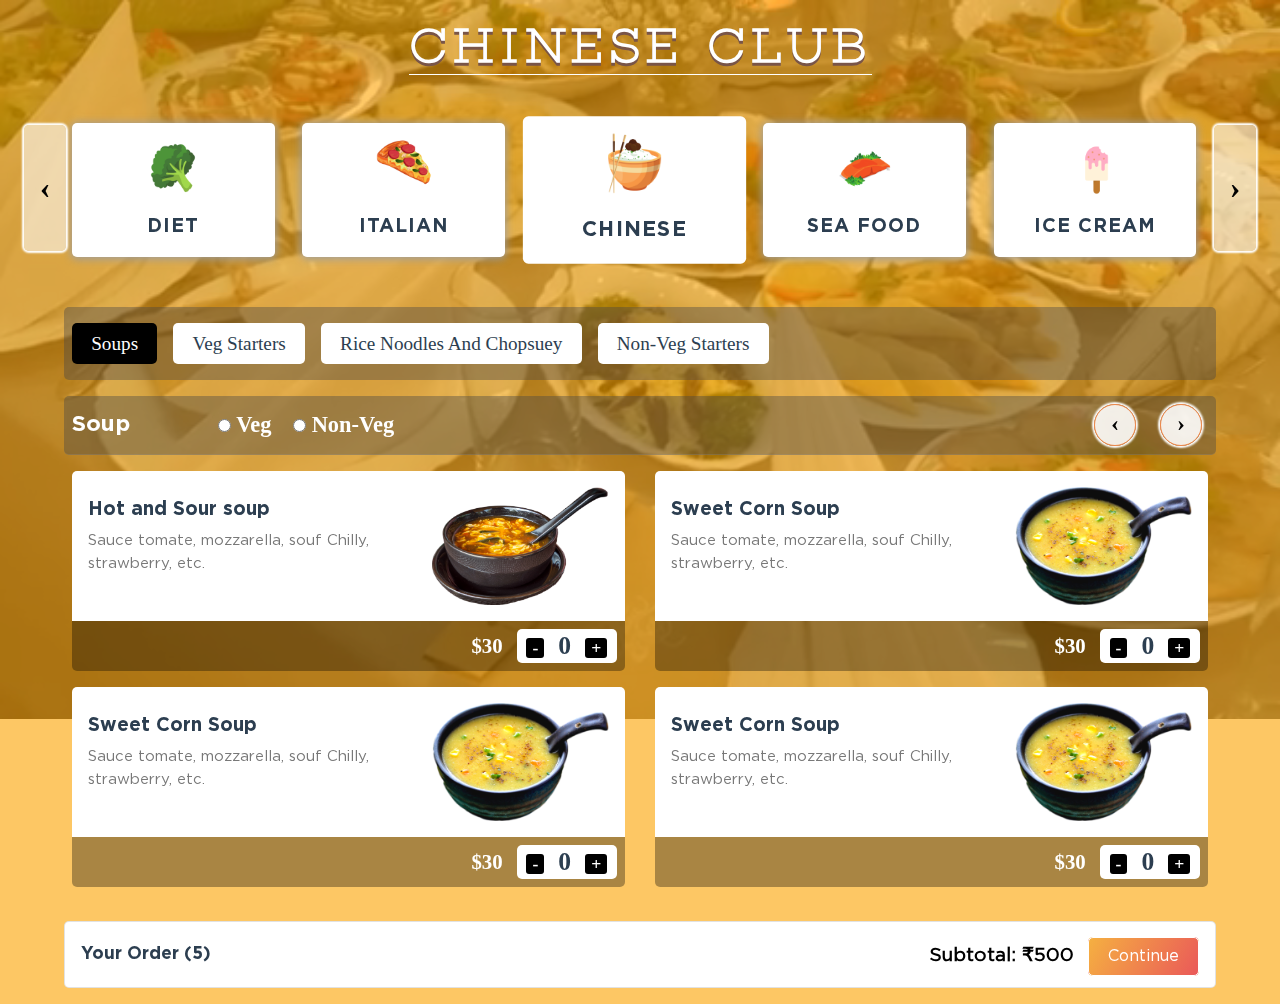
==== index.html @ a2b7716c "commit" ====
<!DOCTYPE html>
<html lang="en">

<head>
    <meta charset="UTF-8">
    <meta name="viewport" content="width=device-width, initial-scale=1.0">
    <meta name="description" content="lorem this is the description of the dinner club">
    <title>restaurant</title>
    <link rel="stylesheet" href="css/style.css">
    <link rel="stylesheet" href="css/Hover-master/css/hover-min.css">
    <link rel="stylesheet" href="font/stylesheet.css">
    <link rel="stylesheet" href="css/fontawesome-free-5.15.1-web/css/all.css">
    <link rel="stylesheet" href="css/owl.carousel.min.css">
    <link rel="stylesheet" href="css/aos.css">
    <link rel="stylesheet" href="css/animate.css">
</head>

<body>
    <main class="main_wrapper wow fadeIn"  style="visibility: visible;">
        <div class="site_wrapper">
            <header>
                <div class="logo">
                    <a href="#">
                        <!-- <img src="#" alt=""> -->
                        <h2>Chinese club </h2>
                    </a>
                </div>
            </header>
            <div class="banner">
                <div class="video-wrapper" style="display: block;">
                    <video autoplay muted loop id="myVideo">
                        <source src="image/banner2.mp4" type="video/mp4">
                    </video>
                </div>
                <!-- heaing---tab -->
                <div class="container">
                    <div class="main_Content_wrp">
                        <!-- sider-2 -->
                        <div class="slide--box ">
                            <ul class="heading_tab slider2  owl-carousel">
                                <li class="L_01 List_cmn1 wow fadeIn"  style="visibility: visible;" onclick="openList('List1')"
                                data-aos="zoom-in"data-aos-easing="linear"
                                data-aos-duration="3000">
                                    <div class="Item1 Item_cmn0">
                                        <figure>
                                            <img src="image/diet1.png" alt="">
                                        </figure>
                                        <figcaption>
                                            <h3>Diet</h3>
                                        </figcaption>
                                    </div>
                                </li>
                                <li class="L_02  List_cmn1 wow fadeIn"  style="visibility: visible;" onclick="openList('List2')" 
                                data-aos="zoom-in" data-aos-easing="linear"
                                data-aos-duration="3000">
                                    <div class="Item1 Item_cmn0">
                                        <figure>
                                            <img src="image/itallina1.png" alt="">
                                        </figure>
                                        <figcaption>
                                            <h3>italian</h3>
                                        </figcaption>
                                    </div>
                                </li>
                                <li class="L_03  List_cmn1  List_active" onclick="openList('List3')"
                                data-aos="zoom-in" data-aos-easing="linear"
                                data-aos-duration="3000">
                                    <div class="Item1 Item_cmn0">
                                        <figure>
                                            <img src="image/chinese2.png" alt="">
                                        </figure>
                                        <figcaption>
                                            <h3>Chinese</h3>
                                        </figcaption>
                                    </div>
                                </li>
                                <li class="L_04  List_cmn1" onclick="openList('List4')"
                                data-aos="zoom-in" data-aos-easing="linear"
                                data-aos-duration="3000">
                                    <div class="Item1 Item_cmn0">
                                        <figure>
                                            <img src="image/Sea1.png" alt="">
                                        </figure>
                                        <figcaption>
                                            <h3>Sea food</h3>
                                        </figcaption>
                                    </div>
                                </li>
                                <li class="L_02  List_cmn1" onclick="openList('List5')"
                                data-aos="zoom-in" data-aos-easing="linear"
                                data-aos-duration="1800">
                                    <div class="Item1 Item_cmn0">
                                        <figure>
                                            <img src="image/Ice_cream1.png" alt="">
                                        </figure>
                                        <figcaption>
                                            <h3>ice cream</h3>
                                        </figcaption>
                                    </div>
                                </li>
                                <li class="L_02  List_cmn1" onclick="openList('List5')"
                                data-aos="zoom-in" data-aos-easing="linear"
                                data-aos-duration="1900">
                                    <div class="Item1 Item_cmn0">
                                        <figure>
                                            <img src="image/Ice_cream1.png" alt="">
                                        </figure>
                                        <figcaption>
                                            <h3>ice cream2</h3>
                                        </figcaption>
                                    </div>
                                </li>
                            </ul>
                        </div>
                        <!-- slider2--end-here -->
                        <!-- diet -->
                        <div class="content_list_wrp List_cmn" id="List1" style="display: none;">
                            <!-- sub_tab -->
                            <div class="Sub_tab">
                                <ul class="sup_01">
                                    <li class=" Sub_li_0 tab1 Sub_active_tab1" onclick="openSubList1('Sub_List_one_1')">
                                        <span>Diet Soups</span>
                                    </li>
                                    <li class="Sub_li_0 tab1" onclick="openSubList1('Sub_List_one_2')">
                                        <span>Diet veg starters</span>
                                    </li>
                                    <li class="Sub_li_0 tab1" onclick="openSubList1('Sub_List_one_3')">
                                        <span>Rice Noodles and Chopsuey</span>
                                    </li>
                                    <li class="Sub_li_0 tab1" onclick="openSubList1('Sub_List_one_4')">
                                        <span>Non-veg starters</span>
                                    </li>
                                </ul>
                            </div>
                            <!-- end--here -->
                            <!-- subs---Soups -->
                            <div class="child_content1 child_cnt_commn1" id="Sub_List_one_1">
                                <div class="Content_heading">
                                    <div class="Item_name">
                                        <h2>Soup</h2>
                                    </div>
                                    <div class="selector">
                                        <label for="#" class="Veg">
                                            <input type="radio" name="radio1" id="radio1">
                                            Veg
                                        </label>
                                        <label for="#" class="Non-Veg">
                                            <input type="radio" name="radio2" id="radio2">
                                            Non-veg
                                        </label>
                                    </div>
                                </div>
                                <div class="Content_list_01">
                                    <ul class="unorder01">
                                        <li class="Cnt_List_wrp1 Li_01_cmn">
                                            <div class="f01">
                                                <div class="Lft_side Sup_cmn">
                                                    <h4>Hot and Sour soup</h4>
                                                    <p>Sauce tomate, mozzarella, souf
                                                        Chilly, strawberry, etc.
                                                    </p>
                                                </div>
                                                <div class="Rgt_side  Sup_cmn">
                                                    <figure>
                                                        <img src="image/Soup1.png" alt="">
                                                    </figure>
                                                </div>
                                            </div>
                                            <!-- add-item -->
                                            <div class="status_wrp">
                                                <div class="price_bar st_cmn">
                                                    <span> $30 </span>
                                                </div>
                                                <div class="add_item st_cmn">
                                                    <b id="decrement" onclick="decrement()">-</b>
                                                    <span id="counter">0</span>
                                                    <b id="increment" onclick="increment()">+</b>
                                                </div>
                                            </div>
                                            <!-- end--here -->
                                        </li>
                                        <li class="Cnt_List_wrp2 Li_01_cmn">
                                            <div class="f01">
                                                <div class="Lft_side Sup_cmn">
                                                    <h4>Sweet Corn Soup</h4>
                                                    <p>Sauce tomate, mozzarella, souf
                                                        Chilly, strawberry, etc.
                                                    </p>
                                                </div>
                                                <div class="Rgt_side Sup_cmn">
                                                    <figure>
                                                        <img src="image/Soup2.png" alt="">
                                                    </figure>
                                                </div>
                                            </div>
                                            <!-- add-item -->
                                            <div class="status_wrp">
                                                <div class="price_bar st_cmn">
                                                    <span> $30 </span>
                                                </div>
                                                <div class="add_item  st_cmn">
                                                    <b id="decrement" onclick="decrement()">-</b>
                                                    <span id="counter">0</span>
                                                    <b id="increment" onclick="increment()">+</b>
                                                </div>
                                            </div>
                                            <!-- end--here -->
                                        </li>
                                        <li class="Cnt_List_wrp3 Li_01_cmn">
                                            <div class="f01">
                                                <div class="Lft_side Sup_cmn">
                                                    <h4>Sweet Corn Soup</h4>
                                                    <p>Sauce tomate, mozzarella, souf
                                                        Chilly, strawberry, etc.
                                                    </p>
                                                </div>
                                                <div class="Rgt_side Sup_cmn">
                                                    <figure>
                                                        <img src="image/Soup2.png" alt="">
                                                    </figure>
                                                </div>
                                            </div>
                                            <!-- add-item -->
                                            <div class="status_wrp">
                                                <div class="price_bar st_cmn">
                                                    <span> $30 </span>
                                                </div>
                                                <div class="add_item  st_cmn">
                                                    <b id="decrement" onclick="decrement()">-</b>
                                                    <span id="counter">0</span>
                                                    <b id="increment" onclick="increment()">+</b>
                                                </div>
                                            </div>
                                            <!-- end--here -->
                                        </li>
                                        <li class="Cnt_List_wrp4 Li_01_cmn">
                                            <div class="f01">
                                                <div class="Lft_side Sup_cmn">
                                                    <h4>Sweet Corn Soup</h4>
                                                    <p>Sauce tomate, mozzarella, souf
                                                        Chilly, strawberry, etc.
                                                    </p>
                                                </div>
                                                <div class="Rgt_side Sup_cmn">
                                                    <figure>
                                                        <img src="image/Soup2.png" alt="">
                                                    </figure>
                                                </div>
                                            </div>
                                            <!-- add-item -->
                                            <div class="status_wrp">
                                                <div class="price_bar st_cmn">
                                                    <span> $30 </span>
                                                </div>
                                                <div class="add_item  st_cmn">
                                                    <b id="decrement" onclick="decrement()">-</b>
                                                    <span id="counter">0</span>
                                                    <b id="increment" onclick="increment()">+</b>
                                                </div>
                                            </div>
                                            <!-- end--here -->
                                        </li>
                                    </ul>
                                </div>
                            </div>
                            <!-- end--here ---sub--soups -->
                            <!-- Veg Starters -->
                            <div class="child_content2 child_cnt_commn1" id="Sub_List_one_2" style="display: none;">
                                <div class="Content_heading">
                                    <div class="Item_name">
                                        <h2>Veg Starters</h2>
                                    </div>
                                    <div class="selector">
                                        <label for="#" class="Veg">
                                            <input type="radio" name="radio1" id="radio1">
                                            Veg
                                        </label>
                                        <!-- <label for="#" class="Non-Veg">
                                            <input type="radio" name="radio2" id="radio2">
                                            Non-veg
                                        </label> -->
                                    </div>
                                </div>
                                <div class="Content_list_01">
                                    <ul class="unorder01">
                                        <li class="Cnt_List_wrp1 Li_01_cmn">
                                            <div class="f01">
                                                <div class="Lft_side Sup_cmn">
                                                    <h4>Hot and Sour soup</h4>
                                                    <p>Sauce tomate, mozzarella, souf
                                                        Chilly, strawberry, etc.
                                                    </p>
                                                </div>
                                                <div class="Rgt_side  Sup_cmn">
                                                    <figure>
                                                        <img src="image/Soup1.png" alt="">
                                                    </figure>
                                                </div>
                                            </div>
                                            <!-- add-item -->
                                            <div class="status_wrp">
                                                <div class="price_bar st_cmn">
                                                    <span> $30 </span>
                                                </div>
                                                <div class="add_item st_cmn">
                                                    <b id="decrement" onclick="decrement()">-</b>
                                                    <span id="counter">0</span>
                                                    <b id="increment" onclick="increment()">+</b>
                                                </div>
                                            </div>
                                            <!-- end--here -->
                                        </li>
                                        <li class="Cnt_List_wrp2 Li_01_cmn">
                                            <div class="f01">
                                                <div class="Lft_side Sup_cmn">
                                                    <h4>Sweet Corn Soup</h4>
                                                    <p>Sauce tomate, mozzarella, souf
                                                        Chilly, strawberry, etc.
                                                    </p>
                                                </div>
                                                <div class="Rgt_side Sup_cmn">
                                                    <figure>
                                                        <img src="image/Soup2.png" alt="">
                                                    </figure>
                                                </div>
                                            </div>
                                            <!-- add-item -->
                                            <div class="status_wrp">
                                                <div class="price_bar st_cmn">
                                                    <span> $30 </span>
                                                </div>
                                                <div class="add_item  st_cmn">
                                                    <b id="decrement" onclick="decrement()">-</b>
                                                    <span id="counter">0</span>
                                                    <b id="increment" onclick="increment()">+</b>
                                                </div>
                                            </div>
                                            <!-- end--here -->
                                        </li>
                                        <li class="Cnt_List_wrp3 Li_01_cmn">
                                            <div class="f01">
                                                <div class="Lft_side Sup_cmn">
                                                    <h4>Sweet Corn Soup</h4>
                                                    <p>Sauce tomate, mozzarella, souf
                                                        Chilly, strawberry, etc.
                                                    </p>
                                                </div>
                                                <div class="Rgt_side Sup_cmn">
                                                    <figure>
                                                        <img src="image/Soup2.png" alt="">
                                                    </figure>
                                                </div>
                                            </div>
                                            <!-- add-item -->
                                            <div class="status_wrp">
                                                <div class="price_bar st_cmn">
                                                    <span> $30 </span>
                                                </div>
                                                <div class="add_item  st_cmn">
                                                    <b id="decrement" onclick="decrement()">-</b>
                                                    <span id="counter">0</span>
                                                    <b id="increment" onclick="increment()">+</b>
                                                </div>
                                            </div>
                                            <!-- end--here -->
                                        </li>
                                        <li class="Cnt_List_wrp4 Li_01_cmn">
                                            <div class="f01">
                                                <div class="Lft_side Sup_cmn">
                                                    <h4>Sweet Corn Soup</h4>
                                                    <p>Sauce tomate, mozzarella, souf
                                                        Chilly, strawberry, etc.
                                                    </p>
                                                </div>
                                                <div class="Rgt_side Sup_cmn">
                                                    <figure>
                                                        <img src="image/Soup2.png" alt="">
                                                    </figure>
                                                </div>
                                            </div>
                                            <!-- add-item -->
                                            <div class="status_wrp">
                                                <div class="price_bar st_cmn">
                                                    <span> $30 </span>
                                                </div>
                                                <div class="add_item  st_cmn">
                                                    <b id="decrement" onclick="decrement()">-</b>
                                                    <span id="counter">0</span>
                                                    <b id="increment" onclick="increment()">+</b>
                                                </div>
                                            </div>
                                            <!-- end--here -->
                                        </li>
                                    </ul>
                                </div>
                            </div>
                            <!-- end--here ---Veg Starters -->
                        </div>
                        <!--  -->
                        <!-- italian -->
                        <div class="content_list_wrp List_cmn" id="List2" style="display: none;">
                            <!-- sub_tab -->
                            <div class="Sub_tab">
                                <ul class="sup_01">
                                    <li class=" Sub_li_0 tab2" onclick="openSubList2('Sub_List_two_1')">
                                        <span>italian Soups</span>
                                    </li>
                                    <li class="Sub_li_0 tab2 Sub_active_tab2" onclick="openSubList2('Sub_List_two_2')">
                                        <span>italian veg starters</span>
                                    </li>
                                    <li class="Sub_li_0 tab2" onclick="openSubList2('Sub_List_two_3')">
                                        <span>Rice Noodles and Chopsuey</span>
                                    </li>
                                    <li class="Sub_li_0 tab2" onclick="openSubList2('Sub_List_two_4')">
                                        <span>Non-veg starters</span>
                                    </li>
                                </ul>
                            </div>
                            <!-- end--here -->
                            <!-- subs---Soups -->
                            <div class="child_content1 child_cnt_commn2" id="Sub_List_two_1">
                                <div class="Content_heading">
                                    <div class="Item_name">
                                        <h2>Soup</h2>
                                    </div>
                                    <div class="selector">
                                        <label for="#" class="Veg">
                                            <input type="radio" name="radio1" id="radio1">
                                            Veg
                                        </label>
                                        <label for="#" class="Non-Veg">
                                            <input type="radio" name="radio2" id="radio2">
                                            Non-veg
                                        </label>
                                    </div>
                                </div>
                                <div class="Content_list_01">
                                    <ul class="unorder01">
                                        <li class="Cnt_List_wrp1 Li_01_cmn">
                                            <div class="f01">
                                                <div class="Lft_side Sup_cmn">
                                                    <h4>Hot and Sour soup</h4>
                                                    <p>Sauce tomate, mozzarella, souf
                                                        Chilly, strawberry, etc.
                                                    </p>
                                                </div>
                                                <div class="Rgt_side  Sup_cmn">
                                                    <figure>
                                                        <img src="image/Soup1.png" alt="">
                                                    </figure>
                                                </div>
                                            </div>
                                            <!-- add-item -->
                                            <div class="status_wrp">
                                                <div class="price_bar st_cmn">
                                                    <span> $30 </span>
                                                </div>
                                                <div class="add_item st_cmn">
                                                    <b id="decrement" onclick="decrement()">-</b>
                                                    <span id="counter">0</span>
                                                    <b id="increment" onclick="increment()">+</b>
                                                </div>
                                            </div>
                                            <!-- end--here -->
                                        </li>
                                        <li class="Cnt_List_wrp2 Li_01_cmn">
                                            <div class="f01">
                                                <div class="Lft_side Sup_cmn">
                                                    <h4>Sweet Corn Soup</h4>
                                                    <p>Sauce tomate, mozzarella, souf
                                                        Chilly, strawberry, etc.
                                                    </p>
                                                </div>
                                                <div class="Rgt_side Sup_cmn">
                                                    <figure>
                                                        <img src="image/Soup2.png" alt="">
                                                    </figure>
                                                </div>
                                            </div>
                                            <!-- add-item -->
                                            <div class="status_wrp">
                                                <div class="price_bar st_cmn">
                                                    <span> $30 </span>
                                                </div>
                                                <div class="add_item  st_cmn">
                                                    <b id="decrement" onclick="decrement()">-</b>
                                                    <span id="counter">0</span>
                                                    <b id="increment" onclick="increment()">+</b>
                                                </div>
                                            </div>
                                            <!-- end--here -->
                                        </li>
                                        <li class="Cnt_List_wrp3 Li_01_cmn">
                                            <div class="f01">
                                                <div class="Lft_side Sup_cmn">
                                                    <h4>Sweet Corn Soup</h4>
                                                    <p>Sauce tomate, mozzarella, souf
                                                        Chilly, strawberry, etc.
                                                    </p>
                                                </div>
                                                <div class="Rgt_side Sup_cmn">
                                                    <figure>
                                                        <img src="image/Soup2.png" alt="">
                                                    </figure>
                                                </div>
                                            </div>
                                            <!-- add-item -->
                                            <div class="status_wrp">
                                                <div class="price_bar st_cmn">
                                                    <span> $30 </span>
                                                </div>
                                                <div class="add_item  st_cmn">
                                                    <b id="decrement" onclick="decrement()">-</b>
                                                    <span id="counter">0</span>
                                                    <b id="increment" onclick="increment()">+</b>
                                                </div>
                                            </div>
                                            <!-- end--here -->
                                        </li>
                                        <li class="Cnt_List_wrp4 Li_01_cmn">
                                            <div class="f01">
                                                <div class="Lft_side Sup_cmn">
                                                    <h4>Sweet Corn Soup</h4>
                                                    <p>Sauce tomate, mozzarella, souf
                                                        Chilly, strawberry, etc.
                                                    </p>
                                                </div>
                                                <div class="Rgt_side Sup_cmn">
                                                    <figure>
                                                        <img src="image/Soup2.png" alt="">
                                                    </figure>
                                                </div>
                                            </div>
                                            <!-- add-item -->
                                            <div class="status_wrp">
                                                <div class="price_bar st_cmn">
                                                    <span> $30 </span>
                                                </div>
                                                <div class="add_item  st_cmn">
                                                    <b id="decrement" onclick="decrement()">-</b>
                                                    <span id="counter">0</span>
                                                    <b id="increment" onclick="increment()">+</b>
                                                </div>
                                            </div>
                                            <!-- end--here -->
                                        </li>
                                    </ul>
                                </div>
                            </div>
                            <!-- end--here ---sub--soups -->
                            <!-- Veg Starters -->
                            <div class="child_content2 child_cnt_commn2" id="Sub_List_two_2" style="display: none;">
                                <div class="Content_heading">
                                    <div class="Item_name">
                                        <h2>Veg Starters</h2>
                                    </div>
                                    <div class="selector">
                                        <label for="#" class="Veg">
                                            <input type="radio" name="radio1" id="radio1">
                                            Veg
                                        </label>
                                        <!-- <label for="#" class="Non-Veg">
                                            <input type="radio" name="radio2" id="radio2">
                                            Non-veg
                                        </label> -->
                                    </div>
                                </div>
                                <div class="Content_list_01">
                                    <ul class="unorder01">
                                        <li class="Cnt_List_wrp1 Li_01_cmn">
                                            <div class="f01">
                                                <div class="Lft_side Sup_cmn">
                                                    <h4>Hot and Sour soup</h4>
                                                    <p>Sauce tomate, mozzarella, souf
                                                        Chilly, strawberry, etc.
                                                    </p>
                                                </div>
                                                <div class="Rgt_side  Sup_cmn">
                                                    <figure>
                                                        <img src="image/Soup1.png" alt="">
                                                    </figure>
                                                </div>
                                            </div>
                                            <!-- add-item -->
                                            <div class="status_wrp">
                                                <div class="price_bar st_cmn">
                                                    <span> $30 </span>
                                                </div>
                                                <div class="add_item st_cmn">
                                                    <b id="decrement" onclick="decrement()">-</b>
                                                    <span id="counter">0</span>
                                                    <b id="increment" onclick="increment()">+</b>
                                                </div>
                                            </div>
                                            <!-- end--here -->
                                        </li>
                                        <li class="Cnt_List_wrp2 Li_01_cmn">
                                            <div class="f01">
                                                <div class="Lft_side Sup_cmn">
                                                    <h4>Sweet Corn Soup</h4>
                                                    <p>Sauce tomate, mozzarella, souf
                                                        Chilly, strawberry, etc.
                                                    </p>
                                                </div>
                                                <div class="Rgt_side Sup_cmn">
                                                    <figure>
                                                        <img src="image/Soup2.png" alt="">
                                                    </figure>
                                                </div>
                                            </div>
                                            <!-- add-item -->
                                            <div class="status_wrp">
                                                <div class="price_bar st_cmn">
                                                    <span> $30 </span>
                                                </div>
                                                <div class="add_item  st_cmn">
                                                    <b id="decrement" onclick="decrement()">-</b>
                                                    <span id="counter">0</span>
                                                    <b id="increment" onclick="increment()">+</b>
                                                </div>
                                            </div>
                                            <!-- end--here -->
                                        </li>
                                        <li class="Cnt_List_wrp3 Li_01_cmn">
                                            <div class="f01">
                                                <div class="Lft_side Sup_cmn">
                                                    <h4>Sweet Corn Soup</h4>
                                                    <p>Sauce tomate, mozzarella, souf
                                                        Chilly, strawberry, etc.
                                                    </p>
                                                </div>
                                                <div class="Rgt_side Sup_cmn">
                                                    <figure>
                                                        <img src="image/Soup2.png" alt="">
                                                    </figure>
                                                </div>
                                            </div>
                                            <!-- add-item -->
                                            <div class="status_wrp">
                                                <div class="price_bar st_cmn">
                                                    <span> $30 </span>
                                                </div>
                                                <div class="add_item  st_cmn">
                                                    <b id="decrement" onclick="decrement()">-</b>
                                                    <span id="counter">0</span>
                                                    <b id="increment" onclick="increment()">+</b>
                                                </div>
                                            </div>
                                            <!-- end--here -->
                                        </li>
                                        <li class="Cnt_List_wrp4 Li_01_cmn">
                                            <div class="f01">
                                                <div class="Lft_side Sup_cmn">
                                                    <h4>Sweet Corn Soup</h4>
                                                    <p>Sauce tomate, mozzarella, souf
                                                        Chilly, strawberry, etc.
                                                    </p>
                                                </div>
                                                <div class="Rgt_side Sup_cmn">
                                                    <figure>
                                                        <img src="image/Soup2.png" alt="">
                                                    </figure>
                                                </div>
                                            </div>
                                            <!-- add-item -->
                                            <div class="status_wrp">
                                                <div class="price_bar st_cmn">
                                                    <span> $30 </span>
                                                </div>
                                                <div class="add_item  st_cmn">
                                                    <b id="decrement" onclick="decrement()">-</b>
                                                    <span id="counter">0</span>
                                                    <b id="increment" onclick="increment()">+</b>
                                                </div>
                                            </div>
                                            <!-- end--here -->
                                        </li>
                                    </ul>
                                </div>
                            </div>
                            <!-- end--here ---Veg Starters -->
                        </div>
                        <!--  -->
                        <!-- soup -->
                        <div class="content_list_wrp List_cmn" id="List3">
                            <!-- sub_tab -->
                            <div class="Sub_tab">
                                <ul class="sup_01">
                                    <li class=" Sub_li_0 tab3 Sub_active_tab3"
                                        onclick="openSubList3('Sub_List_three_1')" data-aos="fade-right"
                                        data-aos-duration="1200"
                                        data-aos-easing="ease-in-sine">
                                        <span>Soups</span>
                                    </li>
                                    <li class="Sub_li_0 tab3" onclick="openSubList3('Sub_List_three_2')" data-aos="fade-right"
                                    data-aos-duration="1300"
                                    data-aos-easing="ease-in-sine">
                                        <span>veg starters</span>
                                    </li>
                                    <li class="Sub_li_0 tab3" onclick="openSubList3('Sub_List_three_3')" data-aos="fade-left"
                                    data-aos-duration="1400"
                                    data-aos-easing="ease-in-sine">
                                        <span>Rice Noodles and Chopsuey</span>
                                    </li>
                                    <li class="Sub_li_0 tab3" onclick="openSubList3('Sub_List_three_4')" data-aos="fade-left"
                                    data-aos-duration="1500"
                                    data-aos-easing="ease-in-sine">
                                        <span>Non-veg starters</span>
                                    </li>
                                </ul>
                            </div>
                            <!-- end--here -->
                            <!-- subs---Soups -->
                            <div class="child_content1 child_cnt_commn3" id="Sub_List_three_1">
                                <div class="Content_heading"  data-aos="zoom-out-up" data-aos-duration="1300"
                                data-aos-easing="ease-in-sine">
                                    <div class="Item_name">
                                        <h2>Soup</h2>
                                    </div>
                                    <div class="selector">
                                        <label for="#" class="Veg">
                                            <input type="radio" name="radio1" id="radio1">
                                            Veg
                                        </label>
                                        <label for="#" class="Non-Veg">
                                            <input type="radio" name="radio2" id="radio2">
                                            Non-veg
                                        </label>
                                    </div>
                                </div>
                                <div class="Content_list_01 slider1  owl-carousel">
                                    <ul class="unorder01 ">
                                        <li class="Cnt_List_wrp1 Li_01_cmn">
                                            <div class="f01">
                                                <div class="Lft_side Sup_cmn">
                                                    <h4>Hot and Sour soup</h4>
                                                    <p>Sauce tomate, mozzarella, souf
                                                        Chilly, strawberry, etc.
                                                    </p>
                                                </div>
                                                <div class="Rgt_side  Sup_cmn">
                                                    <figure>
                                                        <img src="image/Soup1.png" alt="">
                                                    </figure>
                                                </div>
                                            </div>
                                            <!-- add-item -->
                                            <div class="status_wrp">
                                                <div class="price_bar st_cmn">
                                                    <span> $30 </span>
                                                </div>
                                                <div class="add_item st_cmn">
                                                    <b id="decrement" onclick="decrement()">-</b>
                                                    <span id="counter">0</span>
                                                    <b id="increment" onclick="increment()">+</b>
                                                </div>
                                            </div>
                                            <!-- end--here -->
                                        </li>
                                        <li class="Cnt_List_wrp2 Li_01_cmn">
                                            <div class="f01">
                                                <div class="Lft_side Sup_cmn">
                                                    <h4>Sweet Corn Soup</h4>
                                                    <p>Sauce tomate, mozzarella, souf
                                                        Chilly, strawberry, etc.
                                                    </p>
                                                </div>
                                                <div class="Rgt_side Sup_cmn">
                                                    <figure>
                                                        <img src="image/Soup2.png" alt="">
                                                    </figure>
                                                </div>
                                            </div>
                                            <!-- add-item -->
                                            <div class="status_wrp">
                                                <div class="price_bar st_cmn">
                                                    <span> $30 </span>
                                                </div>
                                                <div class="add_item  st_cmn">
                                                    <b id="decrement" onclick="decrement()">-</b>
                                                    <span id="counter">0</span>
                                                    <b id="increment" onclick="increment()">+</b>
                                                </div>
                                            </div>
                                            <!-- end--here -->
                                        </li>
                                        <li class="Cnt_List_wrp3 Li_01_cmn">
                                            <div class="f01">
                                                <div class="Lft_side Sup_cmn">
                                                    <h4>Sweet Corn Soup</h4>
                                                    <p>Sauce tomate, mozzarella, souf
                                                        Chilly, strawberry, etc.
                                                    </p>
                                                </div>
                                                <div class="Rgt_side Sup_cmn">
                                                    <figure>
                                                        <img src="image/Soup2.png" alt="">
                                                    </figure>
                                                </div>
                                            </div>
                                            <!-- add-item -->
                                            <div class="status_wrp">
                                                <div class="price_bar st_cmn">
                                                    <span> $30 </span>
                                                </div>
                                                <div class="add_item  st_cmn">
                                                    <b id="decrement" onclick="decrement()">-</b>
                                                    <span id="counter">0</span>
                                                    <b id="increment" onclick="increment()">+</b>
                                                </div>
                                            </div>
                                            <!-- end--here -->
                                        </li>
                                        <li class="Cnt_List_wrp4 Li_01_cmn">
                                            <div class="f01">
                                                <div class="Lft_side Sup_cmn">
                                                    <h4>Sweet Corn Soup</h4>
                                                    <p>Sauce tomate, mozzarella, souf
                                                        Chilly, strawberry, etc.
                                                    </p>
                                                </div>
                                                <div class="Rgt_side Sup_cmn">
                                                    <figure>
                                                        <img src="image/Soup2.png" alt="">
                                                    </figure>
                                                </div>
                                            </div>
                                            <!-- add-item -->
                                            <div class="status_wrp">
                                                <div class="price_bar st_cmn">
                                                    <span> $30 </span>
                                                </div>
                                                <div class="add_item  st_cmn">
                                                    <b id="decrement" onclick="decrement()">-</b>
                                                    <span id="counter">0</span>
                                                    <b id="increment" onclick="increment()">+</b>
                                                </div>
                                            </div>
                                            <!-- end--here -->
                                        </li>
                                    </ul>
                                    <!-- second--unorder----02 -->
                                    <ul class="unorder01">
                                        <li class="Cnt_List_wrp1 Li_01_cmn">
                                            <div class="f01">
                                                <div class="Lft_side Sup_cmn">
                                                    <h4>Hot and Sour soup</h4>
                                                    <p>Sauce tomate, mozzarella, souf
                                                        Chilly, strawberry, etc.
                                                    </p>
                                                </div>
                                                <div class="Rgt_side  Sup_cmn">
                                                    <figure>
                                                        <img src="image/Soup1.png" alt="">
                                                    </figure>
                                                </div>
                                            </div>
                                            <div class="status_wrp">
                                                <div class="price_bar st_cmn">
                                                    <span> $30 </span>
                                                </div>
                                                <div class="add_item st_cmn">
                                                    <b id="decrement" onclick="decrement()">-</b>
                                                    <span id="counter">0</span>
                                                    <b id="increment" onclick="increment()">+</b>
                                                </div>
                                            </div>
                                        </li>
                                        <li class="Cnt_List_wrp2 Li_01_cmn">
                                            <div class="f01">
                                                <div class="Lft_side Sup_cmn">
                                                    <h4>Sweet Corn Soup</h4>
                                                    <p>Sauce tomate, mozzarella, souf
                                                        Chilly, strawberry, etc.
                                                    </p>
                                                </div>
                                                <div class="Rgt_side Sup_cmn">
                                                    <figure>
                                                        <img src="image/Soup2.png" alt="">
                                                    </figure>
                                                </div>
                                            </div>
                                            <div class="status_wrp">
                                                <div class="price_bar st_cmn">
                                                    <span> $30 </span>
                                                </div>
                                                <div class="add_item  st_cmn">
                                                    <b id="decrement" onclick="decrement()">-</b>
                                                    <span id="counter">0</span>
                                                    <b id="increment" onclick="increment()">+</b>
                                                </div>
                                            </div>
                                        </li>
                                        <li class="Cnt_List_wrp3 Li_01_cmn">
                                            <div class="f01">
                                                <div class="Lft_side Sup_cmn">
                                                    <h4>Sweet Corn Soup</h4>
                                                    <p>Sauce tomate, mozzarella, souf
                                                        Chilly, strawberry, etc.
                                                    </p>
                                                </div>
                                                <div class="Rgt_side Sup_cmn">
                                                    <figure>
                                                        <img src="image/Soup2.png" alt="">
                                                    </figure>
                                                </div>
                                            </div>
                                            <div class="status_wrp">
                                                <div class="price_bar st_cmn">
                                                    <span> $30 </span>
                                                </div>
                                                <div class="add_item  st_cmn">
                                                    <b id="decrement" onclick="decrement()">-</b>
                                                    <span id="counter">0</span>
                                                    <b id="increment" onclick="increment()">+</b>
                                                </div>
                                            </div>
                                        </li>
                                        <li class="Cnt_List_wrp4 Li_01_cmn">
                                            <div class="f01">
                                                <div class="Lft_side Sup_cmn">
                                                    <h4>Sweet Corn Soup</h4>
                                                    <p>Sauce tomate, mozzarella, souf
                                                        Chilly, strawberry, etc.
                                                    </p>
                                                </div>
                                                <div class="Rgt_side Sup_cmn">
                                                    <figure>
                                                        <img src="image/Soup2.png" alt="">
                                                    </figure>
                                                </div>
                                            </div>
                                            <div class="status_wrp">
                                                <div class="price_bar st_cmn">
                                                    <span> $30 </span>
                                                </div>
                                                <div class="add_item  st_cmn">
                                                    <b id="decrement" onclick="decrement()">-</b>
                                                    <span id="counter">0</span>
                                                    <b id="increment" onclick="increment()">+</b>
                                                </div>
                                            </div>
                                        </li>
                                    </ul>
                                    <!-- end--here -->
                                </div>
                            </div>
                            <!-- end--here ---sub--soups -->
                            <!-- Veg Starters -->
                            <div class="child_content2  child_cnt_commn3" id="Sub_List_three_2" style="display: none;">
                                <div class="Content_heading">
                                    <div class="Item_name">
                                        <h2>Veg Starters</h2>
                                    </div>
                                    <div class="selector">
                                        <label for="#" class="Veg">
                                            <input type="radio" name="radio1" id="radio1">
                                            Veg
                                        </label>
                                        <!-- <label for="#" class="Non-Veg">
                                            <input type="radio" name="radio2" id="radio2">
                                            Non-veg
                                        </label> -->
                                    </div>
                                </div>
                                <div class="Content_list_01  slider1  owl-carousel">
                                    <ul class="unorder01">
                                        <li class="Cnt_List_wrp1 Li_01_cmn">
                                            <div class="f01">
                                                <div class="Lft_side Sup_cmn">
                                                    <h4>veg spring roll</h4>
                                                    <p>Sauce tomate, mozzarella, souf
                                                        Chilly, strawberry, etc.
                                                    </p>
                                                </div>
                                                <div class="Rgt_side  Sup_cmn">
                                                    <figure>
                                                        <img src="image/Soup1.png" alt="">
                                                    </figure>
                                                </div>
                                            </div>
                                            <!-- add-item -->
                                            <div class="status_wrp">
                                                <div class="price_bar st_cmn">
                                                    <span> $30 </span>
                                                </div>
                                                <div class="add_item st_cmn">
                                                    <b id="decrement" onclick="decrement()">-</b>
                                                    <span id="counter">0</span>
                                                    <b id="increment" onclick="increment()">+</b>
                                                </div>
                                            </div>
                                            <!-- end--here -->
                                        </li>
                                        <li class="Cnt_List_wrp2 Li_01_cmn">
                                            <div class="f01">
                                                <div class="Lft_side Sup_cmn">
                                                    <h4>chilly panner dry</h4>
                                                    <p>Sauce tomate, mozzarella, souf
                                                        Chilly, strawberry, etc.
                                                    </p>
                                                </div>
                                                <div class="Rgt_side Sup_cmn">
                                                    <figure>
                                                        <img src="image/Soup2.png" alt="">
                                                    </figure>
                                                </div>
                                            </div>
                                            <!-- add-item -->
                                            <div class="status_wrp">
                                                <div class="price_bar st_cmn">
                                                    <span> $30 </span>
                                                </div>
                                                <div class="add_item  st_cmn">
                                                    <b id="decrement" onclick="decrement()">-</b>
                                                    <span id="counter">0</span>
                                                    <b id="increment" onclick="increment()">+</b>
                                                </div>
                                            </div>
                                            <!-- end--here -->
                                        </li>
                                        <li class="Cnt_List_wrp3 Li_01_cmn">
                                            <div class="f01">
                                                <div class="Lft_side Sup_cmn">
                                                    <h4>chilly mashroom dry</h4>
                                                    <p>Sauce tomate, mozzarella, souf
                                                        Chilly, strawberry, etc.
                                                    </p>
                                                </div>
                                                <div class="Rgt_side Sup_cmn">
                                                    <figure>
                                                        <img src="image/Soup2.png" alt="">
                                                    </figure>
                                                </div>
                                            </div>
                                            <!-- add-item -->
                                            <div class="status_wrp">
                                                <div class="price_bar st_cmn">
                                                    <span> $30 </span>
                                                </div>
                                                <div class="add_item  st_cmn">
                                                    <b id="decrement" onclick="decrement()">-</b>
                                                    <span id="counter">0</span>
                                                    <b id="increment" onclick="increment()">+</b>
                                                </div>
                                            </div>
                                            <!-- end--here -->
                                        </li>
                                        <li class="Cnt_List_wrp4 Li_01_cmn">
                                            <div class="f01">
                                                <div class="Lft_side Sup_cmn">
                                                    <h4>chilly potato</h4>
                                                    <p>Sauce tomate, mozzarella, souf
                                                        Chilly, strawberry, etc.
                                                    </p>
                                                </div>
                                                <div class="Rgt_side Sup_cmn">
                                                    <figure>
                                                        <img src="image/Soup2.png" alt="">
                                                    </figure>
                                                </div>
                                            </div>
                                            <!-- add-item -->
                                            <div class="status_wrp">
                                                <div class="price_bar st_cmn">
                                                    <span> $30 </span>
                                                </div>
                                                <div class="add_item  st_cmn">
                                                    <b id="decrement" onclick="decrement()">-</b>
                                                    <span id="counter">0</span>
                                                    <b id="increment" onclick="increment()">+</b>
                                                </div>
                                            </div>
                                            <!-- end--here -->
                                        </li>
                                    </ul>
                                </div>
                            </div>
                            <!-- end--here ---Veg Starters -->
                        </div>
                        <!--  -->
                        <!--  -->
                        <!-- Sea food -->
                        <div class="content_list_wrp List_cmn" id="List4" style="display: none;">
                            <!-- sub_tab -->
                            <div class="Sub_tab">
                                <ul class="sup_01">
                                    <li class=" Sub_li_0 tab4" onclick="openSubList4('Sub_List_four_1')">
                                        <span>sea Soups</span>
                                    </li>
                                    <li class="Sub_li_0 tab4 Sub_active_tab4" onclick="openSubList4('Sub_List_four_2')">
                                        <span>sea veg starters</span>
                                    </li>
                                    <li class="Sub_li_0 tab4" onclick="openSubList4('Sub_List_four_3')">
                                        <span>Rice Noodles and Chopsuey</span>
                                    </li>
                                    <li class="Sub_li_0 tab4" onclick="openSubList4('Sub_List_four_4')">
                                        <span>Non-veg starters</span>
                                    </li>
                                </ul>
                            </div>
                            <!-- end--here -->
                            <div class="Content_heading">
                                <div class="Item_name">
                                    <h2>Sea Food</h2>
                                </div>
                                <div class="selector">
                                    <label for="#" class="Veg">
                                        <input type="radio" name="radio1" id="radio1">
                                        Veg
                                    </label>
                                    <label for="#" class="Non-Veg">
                                        <input type="radio" name="radio2" id="radio2">
                                        Non-veg
                                    </label>
                                </div>
                            </div>
                            <div class="Content_list_01">
                                <ul class="unorder01">
                                    <li class="Cnt_List_wrp1 Li_01_cmn">
                                        <div class="f01">
                                            <div class="Lft_side Sup_cmn">
                                                <h4>Hot and Sour soup</h4>
                                                <p>Sauce tomate, mozzarella, souf
                                                    Chilly, strawberry, etc.
                                                </p>
                                            </div>
                                            <div class="Rgt_side  Sup_cmn">
                                                <figure>
                                                    <img src="image/Soup1.png" alt="">
                                                </figure>
                                            </div>
                                        </div>
                                        <!-- add-item -->
                                        <div class="status_wrp">
                                            <div class="price_bar st_cmn">
                                                <span> $30 </span>
                                            </div>
                                            <div class="add_item st_cmn">
                                                <b id="decrement" onclick="decrement()">-</b>
                                                <span id="counter">0</span>
                                                <b id="increment" onclick="increment()">+</b>
                                            </div>
                                        </div>
                                        <!-- end--here -->
                                    </li>
                                    <li class="Cnt_List_wrp2 Li_01_cmn">
                                        <div class="f01">
                                            <div class="Lft_side Sup_cmn">
                                                <h4>Sweet Corn Soup</h4>
                                                <p>Sauce tomate, mozzarella, souf
                                                    Chilly, strawberry, etc.
                                                </p>
                                            </div>
                                            <div class="Rgt_side Sup_cmn">
                                                <figure>
                                                    <img src="image/Soup2.png" alt="">
                                                </figure>
                                            </div>
                                        </div>
                                        <!-- add-item -->
                                        <div class="status_wrp">
                                            <div class="price_bar st_cmn">
                                                <span> $30 </span>
                                            </div>
                                            <div class="add_item  st_cmn">
                                                <b id="decrement" onclick="decrement()">-</b>
                                                <span id="counter">0</span>
                                                <b id="increment" onclick="increment()">+</b>
                                            </div>
                                        </div>
                                        <!-- end--here -->
                                    </li>
                                    <li class="Cnt_List_wrp3 Li_01_cmn">
                                        <div class="f01">
                                            <div class="Lft_side Sup_cmn">
                                                <h4>Sweet Corn Soup</h4>
                                                <p>Sauce tomate, mozzarella, souf
                                                    Chilly, strawberry, etc.
                                                </p>
                                            </div>
                                            <div class="Rgt_side Sup_cmn">
                                                <figure>
                                                    <img src="image/Soup2.png" alt="">
                                                </figure>
                                            </div>
                                        </div>
                                        <!-- add-item -->
                                        <div class="status_wrp">
                                            <div class="price_bar st_cmn">
                                                <span> $30 </span>
                                            </div>
                                            <div class="add_item  st_cmn">
                                                <b id="decrement" onclick="decrement()">-</b>
                                                <span id="counter">0</span>
                                                <b id="increment" onclick="increment()">+</b>
                                            </div>
                                        </div>
                                        <!-- end--here -->
                                    </li>
                                    <li class="Cnt_List_wrp4 Li_01_cmn">
                                        <div class="f01">
                                            <div class="Lft_side Sup_cmn">
                                                <h4>Sweet Corn Soup</h4>
                                                <p>Sauce tomate, mozzarella, souf
                                                    Chilly, strawberry, etc.
                                                </p>
                                            </div>
                                            <div class="Rgt_side Sup_cmn">
                                                <figure>
                                                    <img src="image/Soup2.png" alt="">
                                                </figure>
                                            </div>
                                        </div>
                                        <!-- add-item -->
                                        <div class="status_wrp">
                                            <div class="price_bar st_cmn">
                                                <span> $30 </span>
                                            </div>
                                            <div class="add_item  st_cmn">
                                                <b id="decrement" onclick="decrement()">-</b>
                                                <span id="counter">0</span>
                                                <b id="increment" onclick="increment()">+</b>
                                            </div>
                                        </div>
                                        <!-- end--here -->
                                    </li>
                                </ul>
                            </div>
                        </div>
                        <!--  -->
                        <!--ice---cream -->
                        <div class="content_list_wrp List_cmn" id="List5" style="display: none;">
                            <!-- sub_tab -->
                            <div class="Sub_tab">
                                <ul class="sup_01">
                                    <li class=" Sub_li_0 tab5" onclick="openSubList5('Sub_List_five_1')">
                                        <span>sea Soups</span>
                                    </li>
                                    <li class="Sub_li_0 tab5 Sub_active_tab5" onclick="openSubList5('Sub_List_five_2')">
                                        <span>sea veg starters</span>
                                    </li>
                                    <li class="Sub_li_0 tab5" onclick="openSubList5('Sub_List_five_3')">
                                        <span>Rice Noodles and Chopsuey</span>
                                    </li>
                                    <li class="Sub_li_0 tab5" onclick="openSubList5('Sub_List_five_4')">
                                        <span>Non-veg starters</span>
                                    </li>
                                </ul>
                            </div>
                            <!-- end--here -->
                            <div class="Content_heading">
                                <div class="Item_name">
                                    <h2>Ice cream</h2>
                                </div>
                                <div class="selector">
                                    <!-- <label for="#" class="Veg">
                                         <input type="radio" name="radio1" id="radio1">
                                         Veg
                                     </label>
                                     <label for="#" class="Non-Veg">
                                        <input type="radio" name="radio2" id="radio2">
                                        Non-veg
                                    </label> -->
                                </div>
                            </div>
                            <div class="Content_list_01">
                                <ul class="unorder01">
                                    <li class="Cnt_List_wrp1 Li_01_cmn">
                                        <div class="f01">
                                            <div class="Lft_side Sup_cmn">
                                                <h4>Hot and Sour soup</h4>
                                                <p>Sauce tomate, mozzarella, souf
                                                    Chilly, strawberry, etc.
                                                </p>
                                            </div>
                                            <div class="Rgt_side  Sup_cmn">
                                                <figure>
                                                    <img src="image/Soup1.png" alt="">
                                                </figure>
                                            </div>
                                        </div>
                                        <!-- add-item -->
                                        <div class="status_wrp">
                                            <div class="price_bar st_cmn">
                                                <span> $30 </span>
                                            </div>
                                            <div class="add_item st_cmn">
                                                <b id="decrement" onclick="decrement()">-</b>
                                                <span id="counter">0</span>
                                                <b id="increment" onclick="increment()">+</b>
                                            </div>
                                        </div>
                                        <!-- end--here -->
                                    </li>
                                    <li class="Cnt_List_wrp2 Li_01_cmn">
                                        <div class="f01">
                                            <div class="Lft_side Sup_cmn">
                                                <h4>Sweet Corn Soup</h4>
                                                <p>Sauce tomate, mozzarella, souf
                                                    Chilly, strawberry, etc.
                                                </p>
                                            </div>
                                            <div class="Rgt_side Sup_cmn">
                                                <figure>
                                                    <img src="image/Soup2.png" alt="">
                                                </figure>
                                            </div>
                                        </div>
                                        <!-- add-item -->
                                        <div class="status_wrp">
                                            <div class="price_bar st_cmn">
                                                <span> $30 </span>
                                            </div>
                                            <div class="add_item  st_cmn">
                                                <b id="decrement" onclick="decrement()">-</b>
                                                <span id="counter">0</span>
                                                <b id="increment" onclick="increment()">+</b>
                                            </div>
                                        </div>
                                        <!-- end--here -->
                                    </li>
                                    <li class="Cnt_List_wrp3 Li_01_cmn">
                                        <div class="f01">
                                            <div class="Lft_side Sup_cmn">
                                                <h4>Sweet Corn Soup</h4>
                                                <p>Sauce tomate, mozzarella, souf
                                                    Chilly, strawberry, etc.
                                                </p>
                                            </div>
                                            <div class="Rgt_side Sup_cmn">
                                                <figure>
                                                    <img src="image/Soup2.png" alt="">
                                                </figure>
                                            </div>
                                        </div>
                                        <!-- add-item -->
                                        <div class="status_wrp">
                                            <div class="price_bar st_cmn">
                                                <span> $30 </span>
                                            </div>
                                            <div class="add_item  st_cmn">
                                                <b id="decrement" onclick="decrement()">-</b>
                                                <span id="counter">0</span>
                                                <b id="increment" onclick="increment()">+</b>
                                            </div>
                                        </div>
                                        <!-- end--here -->
                                    </li>
                                    <li class="Cnt_List_wrp4 Li_01_cmn">
                                        <div class="f01">
                                            <div class="Lft_side Sup_cmn">
                                                <h4>Sweet Corn Soup</h4>
                                                <p>Sauce tomate, mozzarella, souf
                                                    Chilly, strawberry, etc.
                                                </p>
                                            </div>
                                            <div class="Rgt_side Sup_cmn">
                                                <figure>
                                                    <img src="image/Soup2.png" alt="">
                                                </figure>
                                            </div>
                                        </div>
                                        <!-- add-item -->
                                        <div class="status_wrp">
                                            <div class="price_bar st_cmn">
                                                <span> $30 </span>
                                            </div>
                                            <div class="add_item  st_cmn">
                                                <b id="decrement" onclick="decrement()">-</b>
                                                <span id="counter">0</span>
                                                <b id="increment" onclick="increment()">+</b>
                                            </div>
                                        </div>
                                        <!-- end--here -->
                                    </li>
                                </ul>
                            </div>
                        </div>
                        <!--  -->
                        <!-- price_wrp -->
                        <!-- button -->
                        <div class="order-btn">
                            <div class="order-list ord_cmn">
                                <h3>your order <span>(5)</span></h3>
                            </div>
                            <div class="order-list2 ord_cmn">
                                <a href="#" class="a01">Subtotal: ₹500</a>
                                <a href="verify.html" class="a02">Continue</a>
                            </div>
                        </div>
                    </div>
                </div>
            </div>
            <!-- ------popup----verify -->
        </div>
    </main>


    <!-- script---section -->
    <script src="js/jquery.min.js"></script>
    <script src="js/main.js"></script>
    <script src="js/owl.carousel.min.js"></script>
    <script src="js/wow.min.js"></script>
    <script src="js/aos.js"></script>
    <script>
        new WOW().init();
    </script>
      <script>
        AOS.init();
      </script>
</body>

</html>
---- css/style.css ----
* {
  margin: 0;
  padding: 0;
  -webkit-box-sizing: border-box;
          box-sizing: border-box;
}

body {
  font-size: 14px;
  color: #2c3e50;
  background: #f9fafb;
  font-family: 'Gotham Pro Regular';
}

html, body, div, span, applet, object, iframe,
h1, h2, h3, h4, h5, h6, p, blockquote, pre, a, abbr,
acronym, address, big, cite, code, del, dfn, em, img, ins,
kbd, q, s, samp, small, strike, strong, sub, sup, tt, var,
b, u, i, center, dl, dt, dd, ol, ul, li, fieldset, form, label,
legend, table, caption, tbody, tfoot, thead, tr, th, td, article,
aside, canvas, details, embed, figure, figcaption, footer, header, hgroup,
menu, .head-wrp, output, ruby, section, summary, time, mark, audio, video {
  margin: 0;
  padding: 0;
  border: 0;
  font-size: 100%;
  font: inherit;
  vertical-align: baseline;
}

html {
  scroll-behavior: smooth;
}

.container {
  width: 1200px;
  margin: 0 auto;
}

h1, h2, h3, h4, h5, h6 {
  font-family: 'Gotham Pro bold';
  color: #2c3e50;
}

a, p {
  font-family: 'Gotham Pro Regular';
  color: #787878;
}

.site_wrapper {
  width: 100%;
  height: auto;
  position: relative;
  z-index: 3;
  padding: 0 0 1rem;
  background: #ffc96600;
}

.site_wrapper::before {
  content: '';
  width: 100%;
  height: 100%;
  left: 0;
  top: 0;
  position: absolute;
  z-index: -1;
  background: #ffa50099;
  display: none;
}

.site_wrapper header {
  padding: 1rem 0;
}

.site_wrapper header .logo {
  width: 100%;
  text-align: center;
  position: relative;
}

.site_wrapper header .logo a {
  text-decoration: none;
}

.site_wrapper header .logo a h2 {
  font-family: 'Choplin ExtraLight';
  font-size: 3rem;
  font-weight: bold;
  color: #ffffff;
  text-transform: uppercase;
  word-spacing: 6px;
  letter-spacing: 5px;
  border-bottom: 1px solid;
  display: inline-block;
  text-shadow: 0 3px 0 #795548;
}

.site_wrapper header .logo::before {
  content: '';
  width: 4%;
  height: 90px;
  background: url(../image/side.png) no-repeat;
  background-size: cover;
  position: absolute;
  left: 0;
  top: -19px;
  -webkit-animation: sideAnime 2.3s linear infinite;
          animation: sideAnime 2.3s linear infinite;
  display: none;
}

.site_wrapper header .logo::after {
  content: '';
  width: 4%;
  height: 90px;
  background: url(../image/side.png) no-repeat;
  background-size: cover;
  position: absolute;
  right: 0;
  top: -19px;
  -webkit-animation: sideAnime 2.3s linear infinite;
          animation: sideAnime 2.3s linear infinite;
  display: none;
}

@-webkit-keyframes sideAnime {
  0%, 100% {
    -webkit-transform: translateY(8px);
            transform: translateY(8px);
    -webkit-transition: all .3s ease-in-out;
    transition: all .3s ease-in-out;
  }
  50% {
    -webkit-transform: translateY(0px);
            transform: translateY(0px);
    -webkit-transition: all .3s ease-in-out;
    transition: all .3s ease-in-out;
  }
}

@keyframes sideAnime {
  0%, 100% {
    -webkit-transform: translateY(8px);
            transform: translateY(8px);
    -webkit-transition: all .3s ease-in-out;
    transition: all .3s ease-in-out;
  }
  50% {
    -webkit-transform: translateY(0px);
            transform: translateY(0px);
    -webkit-transition: all .3s ease-in-out;
    transition: all .3s ease-in-out;
  }
}

.site_wrapper .banner .video-wrapper {
  position: absolute;
  top: 0;
  left: 0;
  z-index: -2;
  min-width: 100%;
  min-height: 100%;
}

.site_wrapper .banner .video-wrapper::before {
  content: '';
  width: 100%;
  height: 100%;
  position: absolute;
  z-index: 0;
  background: #ffa50099;
  display: none;
}

.site_wrapper .banner .video-wrapper Video {
  width: 100%;
  height: 100%;
}

.site_wrapper .banner .video-wrapper:after {
  content: '';
  width: 100%;
  height: 100%;
  background: #ffa50099;
  position: absolute;
  left: 0;
  top: 0;
}

.site_wrapper .banner .main_Content_wrp .heading_tab {
  display: -webkit-box;
  display: -ms-flexbox;
  display: flex;
  -webkit-box-pack: center;
      -ms-flex-pack: center;
          justify-content: center;
  -webkit-box-align: center;
      -ms-flex-align: center;
          align-items: center;
  -ms-flex-wrap: wrap;
      flex-wrap: wrap;
  -webkit-box-pack: justify;
      -ms-flex-pack: justify;
          justify-content: space-between;
}

.site_wrapper .banner .main_Content_wrp .heading_tab .List_cmn1 {
  display: -webkit-box;
  display: -ms-flexbox;
  display: flex;
  -webkit-box-pack: center;
      -ms-flex-pack: center;
          justify-content: center;
  -webkit-box-align: center;
      -ms-flex-align: center;
          align-items: center;
  -ms-flex-wrap: wrap;
      flex-wrap: wrap;
  -webkit-box-pack: justify;
      -ms-flex-pack: justify;
          justify-content: space-between;
  width: 88%;
  text-align: center;
  margin: 2rem .5rem 1rem;
  background: #ffffff;
  border-radius: 5px;
  -webkit-box-shadow: 0px 1px 8px 1px #9E9E9E;
          box-shadow: 0px 1px 8px 1px #9E9E9E;
  -webkit-transition: all .3s ease-in-out;
  transition: all .3s ease-in-out;
  cursor: pointer;
}

.site_wrapper .banner .main_Content_wrp .heading_tab .List_cmn1 .Item_cmn0 {
  padding: .2rem 1rem 1rem;
}

.site_wrapper .banner .main_Content_wrp .heading_tab .List_cmn1 .Item_cmn0 figure img {
  max-width: 33%;
  margin: 0 auto;
}

.site_wrapper .banner .main_Content_wrp .heading_tab .List_cmn1 .Item_cmn0 figcaption h3 {
  font-size: 1.2em;
  text-transform: uppercase;
  line-height: 1.4;
  letter-spacing: 1px;
}

.site_wrapper .banner .main_Content_wrp .heading_tab .List_active {
  -webkit-transform: scale(1.1);
          transform: scale(1.1);
  -webkit-transition: all .3s ease-in-out;
  transition: all .3s ease-in-out;
  -webkit-box-shadow: 0px 1px 8px 1px #9e9e9e00;
          box-shadow: 0px 1px 8px 1px #9e9e9e00;
}

.site_wrapper .banner .main_Content_wrp .content_list_wrp {
  padding: 1rem 0 0;
  border-radius: 5px;
}

.site_wrapper .banner .main_Content_wrp .content_list_wrp .Content_heading {
  padding: 1rem .5rem 1rem;
  margin: 0 0 1rem;
  border-bottom: 1px solid  #99999941;
  border-radius: 5px;
  display: -webkit-box;
  display: -ms-flexbox;
  display: flex;
  -webkit-box-pack: center;
      -ms-flex-pack: center;
          justify-content: center;
  -webkit-box-align: center;
      -ms-flex-align: center;
          align-items: center;
  -ms-flex-wrap: wrap;
      flex-wrap: wrap;
  -webkit-box-pack: inherit !important;
      -ms-flex-pack: inherit !important;
          justify-content: inherit !important;
  width: 100%;
  background: #46464666;
}

.site_wrapper .banner .main_Content_wrp .content_list_wrp .Content_heading .Item_name h2 {
  font-size: 1.4rem;
  text-transform: capitalize;
  color: #fff;
}

.site_wrapper .banner .main_Content_wrp .content_list_wrp .Content_heading .selector {
  margin: 0 0 0 5rem;
}

.site_wrapper .banner .main_Content_wrp .content_list_wrp .Content_heading .selector label {
  font-size: 1.4rem;
  text-transform: capitalize;
  color: #fff;
  margin: 0 .5rem;
  font-weight: bold;
  cursor: pointer;
}

.site_wrapper .banner .main_Content_wrp .content_list_wrp .Content_heading .selector label input {
  cursor: pointer;
}

.site_wrapper .banner .main_Content_wrp .content_list_wrp .Sub_tab {
  margin: 0 0 1rem;
}

.site_wrapper .banner .main_Content_wrp .content_list_wrp .Sub_tab .sup_01 {
  width: 100%;
  display: -webkit-box;
  display: -ms-flexbox;
  display: flex;
  -webkit-box-pack: center;
      -ms-flex-pack: center;
          justify-content: center;
  -webkit-box-align: center;
      -ms-flex-align: center;
          align-items: center;
  -ms-flex-wrap: wrap;
      flex-wrap: wrap;
  background: #46464666;
  -webkit-box-pack: start !important;
      -ms-flex-pack: start !important;
          justify-content: flex-start !important;
  border-radius: 5px;
}

.site_wrapper .banner .main_Content_wrp .content_list_wrp .Sub_tab .sup_01 .Sub_li_0 {
  display: inline-block;
  list-style-type: none;
  padding: .6rem 1.2rem;
  border-radius: 5px;
  background: #fff;
  margin: 1rem .5rem;
  border-radius: 5px;
  cursor: pointer;
  color: #2c3e50;
}

.site_wrapper .banner .main_Content_wrp .content_list_wrp .Sub_tab .sup_01 .Sub_li_0 span {
  font-size: 1.2rem;
  text-transform: capitalize;
  display: inline-block;
}

.site_wrapper .banner .main_Content_wrp .content_list_wrp .Sub_tab .sup_01 .Sub_active_tab1, .site_wrapper .banner .main_Content_wrp .content_list_wrp .Sub_tab .sup_01 .Sub_active_tab2, .site_wrapper .banner .main_Content_wrp .content_list_wrp .Sub_tab .sup_01 .Sub_active_tab3, .site_wrapper .banner .main_Content_wrp .content_list_wrp .Sub_tab .sup_01 .Sub_active_tab4, .site_wrapper .banner .main_Content_wrp .content_list_wrp .Sub_tab .sup_01 .Sub_active_tab5 {
  background: #000000 !important;
  color: #fff !important;
}

.site_wrapper .banner .main_Content_wrp .content_list_wrp .Content_list_01 ul.unorder01 {
  display: -webkit-box;
  display: -ms-flexbox;
  display: flex;
  -webkit-box-pack: center;
      -ms-flex-pack: center;
          justify-content: center;
  -webkit-box-align: center;
      -ms-flex-align: center;
          align-items: center;
  -ms-flex-wrap: wrap;
      flex-wrap: wrap;
  -webkit-box-pack: justify;
      -ms-flex-pack: justify;
          justify-content: space-between;
  width: 100%;
}

.site_wrapper .banner .main_Content_wrp .content_list_wrp .Content_list_01 ul.unorder01 .Li_01_cmn {
  width: 48%;
  list-style-type: none;
  margin: 0 .5rem 1rem;
}

.site_wrapper .banner .main_Content_wrp .content_list_wrp .Content_list_01 ul.unorder01 .Li_01_cmn .f01 {
  width: 100%;
  display: -webkit-box;
  display: -ms-flexbox;
  display: flex;
  -webkit-box-pack: center;
      -ms-flex-pack: center;
          justify-content: center;
  -webkit-box-align: center;
      -ms-flex-align: center;
          align-items: center;
  -ms-flex-wrap: wrap;
      flex-wrap: wrap;
  -webkit-box-pack: justify;
      -ms-flex-pack: justify;
          justify-content: space-between;
  background: #ffffff;
  border-top-right-radius: 5px;
  border-top-left-radius: 5px;
  padding: 1rem 1rem;
  z-index: 5;
}

.site_wrapper .banner .main_Content_wrp .content_list_wrp .Content_list_01 ul.unorder01 .Li_01_cmn .f01 .Lft_side {
  width: 60%;
}

.site_wrapper .banner .main_Content_wrp .content_list_wrp .Content_list_01 ul.unorder01 .Li_01_cmn .f01 .Rgt_side {
  width: 34%;
}

.site_wrapper .banner .main_Content_wrp .content_list_wrp .Content_list_01 ul.unorder01 .Li_01_cmn .f01 .Sup_cmn h4 {
  font-size: 1.2rem;
}

.site_wrapper .banner .main_Content_wrp .content_list_wrp .Content_list_01 ul.unorder01 .Li_01_cmn .f01 .Sup_cmn p {
  padding: .7rem 0 1rem;
  font-size: 15px;
  line-height: 1.5;
}

.site_wrapper .banner .main_Content_wrp .content_list_wrp .Content_list_01 ul.unorder01 .Li_01_cmn .f01 .Sup_cmn figure {
  text-align: right;
}

.site_wrapper .banner .main_Content_wrp .content_list_wrp .Content_list_01 ul.unorder01 .Li_01_cmn .f01 .Sup_cmn figure img {
  max-width: 100%;
  height: 118px;
}

.site_wrapper .banner .main_Content_wrp .content_list_wrp .Content_list_01 ul.unorder01 .Li_01_cmn .status_wrp {
  background: #00000054;
  z-index: 1;
  padding: .5rem .5rem .5rem;
  border-bottom-left-radius: 5px;
  border-bottom-right-radius: 5px;
  display: -webkit-box;
  display: -ms-flexbox;
  display: flex;
  -webkit-box-pack: center;
      -ms-flex-pack: center;
          justify-content: center;
  -webkit-box-align: center;
      -ms-flex-align: center;
          align-items: center;
  -ms-flex-wrap: wrap;
      flex-wrap: wrap;
  -webkit-box-pack: end !important;
      -ms-flex-pack: end !important;
          justify-content: flex-end !important;
}

.site_wrapper .banner .main_Content_wrp .content_list_wrp .Content_list_01 ul.unorder01 .Li_01_cmn .status_wrp .st_cmn span {
  color: #fff;
  font-size: 1.3rem;
  font-weight: bold;
}

.site_wrapper .banner .main_Content_wrp .content_list_wrp .Content_list_01 ul.unorder01 .Li_01_cmn .status_wrp .st_cmn b {
  padding: 0px 6px;
  border-radius: 2px;
  background: #000;
  border-radius: 3px;
  margin: 0px 5px;
  color: #fff;
  cursor: pointer;
  font-size: 1.1rem;
  font-weight: bold;
  -webkit-transition: all .3s ease-in-out;
  transition: all .3s ease-in-out;
}

.site_wrapper .banner .main_Content_wrp .content_list_wrp .Content_list_01 ul.unorder01 .Li_01_cmn .status_wrp .st_cmn b:hover {
  -webkit-transition: all .3s ease-in-out;
  transition: all .3s ease-in-out;
  opacity: .70;
}

.site_wrapper .banner .main_Content_wrp .content_list_wrp .Content_list_01 ul.unorder01 .Li_01_cmn .status_wrp .price_bar span {
  font-size: 1.3rem;
}

.site_wrapper .banner .main_Content_wrp .content_list_wrp .Content_list_01 ul.unorder01 .Li_01_cmn .status_wrp .add_item {
  background: #ffffff;
  padding: 2px .3rem;
  margin-left: 14px;
  border-radius: 5px;
}

.site_wrapper .banner .main_Content_wrp .content_list_wrp .Content_list_01 ul.unorder01 .Li_01_cmn .status_wrp .add_item #counter {
  font-size: 1.6rem;
  margin: 0 5px;
  color: #2c3e50;
}

.site_wrapper .banner .main_Content_wrp .order-btn {
  padding: 1.3rem 1rem;
  border: 1px solid #9e9e9e4d;
  border-radius: 5px;
  background: #fff;
  display: -webkit-box;
  display: -ms-flexbox;
  display: flex;
  -webkit-box-pack: center;
      -ms-flex-pack: center;
          justify-content: center;
  -webkit-box-align: center;
      -ms-flex-align: center;
          align-items: center;
  -ms-flex-wrap: wrap;
      flex-wrap: wrap;
  -webkit-box-pack: justify !important;
      -ms-flex-pack: justify !important;
          justify-content: space-between !important;
}

.site_wrapper .banner .main_Content_wrp .order-btn .order-list h3 {
  font-size: 1.1rem;
  font-weight: 500;
  text-transform: capitalize;
}

.site_wrapper .banner .main_Content_wrp .order-btn .order-list2 .a02 {
  padding: .7rem 1.2rem;
  border: 1px solid #fff;
  text-decoration: none;
  border-radius: 5px;
  background-size: cover;
  background-position-x: center;
  color: #fff;
  background-position-y: center;
  background-blend-mode: darken;
  -webkit-transition: all .3s ease-in-out;
  transition: all .3s ease-in-out;
  background: linear-gradient(120deg, #f5b041 0%, #ea5959 100%);
}

.site_wrapper .banner .main_Content_wrp .order-btn .order-list2 .a02:hover {
  border-radius: 100px;
  -webkit-box-shadow: 0 0 2px 1px #FF5722;
          box-shadow: 0 0 2px 1px #FF5722;
  -webkit-transition: all .3s ease-in-out;
  transition: all .3s ease-in-out;
}

.site_wrapper .banner .main_Content_wrp .order-btn .order-list2 .a01 {
  font-size: 1.2rem;
  text-transform: capitalize;
  color: #000000;
  margin: 0 10px 0 0;
  text-decoration: none;
  font-weight: bold;
  cursor: text;
}

.site_wrapper .banner .main_Content_wrp .slider2 {
  position: relative;
}

.site_wrapper .banner .main_Content_wrp .slider2 button.owl-next, .site_wrapper .banner .main_Content_wrp .slider2 button.owl-prev {
  position: absolute;
  right: -51px;
  top: 17%;
  background: #ffffff8f !important;
  color: #000 !important;
  /* padding: 80px!important; */
  border-radius: 5px;
  width: 55px;
  height: 135px;
  outline: none;
  outline-offset: initial;
  -webkit-transition: all .3s ease-in-out;
  transition: all .3s ease-in-out;
  -webkit-box-shadow: 0 0 2px 2px #fff;
          box-shadow: 0 0 2px 2px #fff;
}

.site_wrapper .banner .main_Content_wrp .slider2 button.owl-next span, .site_wrapper .banner .main_Content_wrp .slider2 button.owl-prev span {
  font-size: 2rem;
  font-weight: bold;
  display: inline-block;
  -webkit-transform: translate(0px, -1px);
          transform: translate(0px, -1px);
}

.site_wrapper .banner .main_Content_wrp .slider2 button.owl-next:hover, .site_wrapper .banner .main_Content_wrp .slider2 button.owl-prev:hover {
  -webkit-box-shadow: 0 0px 4px 3px #fff;
          box-shadow: 0 0px 4px 3px #fff;
  -webkit-transition: all .3s ease-in-out;
  transition: all .3s ease-in-out;
}

.site_wrapper .banner .main_Content_wrp .slider2 button.owl-prev {
  left: -65px !important;
  top: 17%;
}

.site_wrapper .banner .main_Content_wrp .slider1 {
  position: relative;
}

.site_wrapper .banner .main_Content_wrp .slider1 button.owl-next, .site_wrapper .banner .main_Content_wrp .slider1 button.owl-prev {
  position: absolute;
  right: 14px;
  top: -15%;
  background: #ffffffe3 !important;
  color: #000 !important;
  /* padding: 80px!important; */
  border-radius: 50%;
  width: 42px;
  height: 42px;
  border: 1px solid #f0884c !important;
  outline: none;
  outline-offset: initial;
  -webkit-transition: all .3s ease-in-out;
  transition: all .3s ease-in-out;
  -webkit-box-shadow: 0 0 2px 2px #fff;
          box-shadow: 0 0 2px 2px #fff;
}

.site_wrapper .banner .main_Content_wrp .slider1 button.owl-next span, .site_wrapper .banner .main_Content_wrp .slider1 button.owl-prev span {
  font-size: 1.5rem;
  font-weight: bold;
  display: inline-block;
  -webkit-transform: translate(0px, -1px);
          transform: translate(0px, -1px);
}

.site_wrapper .banner .main_Content_wrp .slider1 button.owl-next:hover, .site_wrapper .banner .main_Content_wrp .slider1 button.owl-prev:hover {
  -webkit-box-shadow: 0 0px 4px 3px #fff;
          box-shadow: 0 0px 4px 3px #fff;
  -webkit-transition: all .3s ease-in-out;
  transition: all .3s ease-in-out;
}

.site_wrapper .banner .main_Content_wrp .slider1 button.owl-prev {
  right: 80px !important;
  top: -15%;
}

#verify_page_wrapper {
  position: relative;
  padding: 0 0 5.5rem;
  /* Class for jquery */
  /* Class for jquery */
}

#verify_page_wrapper header {
  background: rgba(255, 255, 255, 0.363);
}

#verify_page_wrapper header .logo .nav_item_Wrp {
  display: -webkit-box;
  display: -ms-flexbox;
  display: flex;
  -webkit-box-pack: center;
      -ms-flex-pack: center;
          justify-content: center;
  -webkit-box-align: center;
      -ms-flex-align: center;
          align-items: center;
  -ms-flex-wrap: wrap;
      flex-wrap: wrap;
  -ms-flex-pack: distribute;
      justify-content: space-around;
}

#verify_page_wrapper header .logo .nav_item_Wrp .nv01 {
  width: 20%;
  text-align: left;
}

#verify_page_wrapper header .logo .nav_item_Wrp .nv01 a {
  font-size: 1rem;
  padding: .8rem 1.1rem;
  background: #fff;
  text-transform: capitalize;
  word-spacing: 1px;
  letter-spacing: 1px;
  color: #2c3e50;
  text-decoration: none;
  border-radius: 5px;
  border: 1px solid #9E9E9E;
  display: inline-block;
  font-weight: 500;
  cursor: pointer;
  -webkit-transition: all .3s ease-in-out;
  transition: all .3s ease-in-out;
}

#verify_page_wrapper header .logo .nav_item_Wrp .nv01 a:hover {
  -webkit-transition: all .3s ease-in-out;
  transition: all .3s ease-in-out;
  border-radius: 100px;
}

#verify_page_wrapper header .logo .nav_item_Wrp .nv02 {
  width: 80%;
}

#verify_page_wrapper header .logo .nav_item_Wrp .Login_wrp {
  width: 20%;
  display: -webkit-box;
  display: -ms-flexbox;
  display: flex;
  -webkit-box-pack: center;
      -ms-flex-pack: center;
          justify-content: center;
  -webkit-box-align: center;
      -ms-flex-align: center;
          align-items: center;
  -ms-flex-wrap: wrap;
      flex-wrap: wrap;
  -webkit-box-pack: justify;
      -ms-flex-pack: justify;
          justify-content: space-between;
}

#verify_page_wrapper header .logo .nav_item_Wrp .Login_wrp li {
  list-style-type: none;
}

#verify_page_wrapper header .logo .nav_item_Wrp .Login_wrp li button {
  font-size: 1rem;
  padding: .8rem 1.8rem;
  background: #fff;
  text-transform: capitalize;
  word-spacing: 1px;
  letter-spacing: 1px;
  color: #2c3e50;
  text-decoration: none;
  border-radius: 5px;
  border: 1px solid #9E9E9E;
  display: inline-block;
  outline: none;
  cursor: pointer;
  -webkit-transition: all .3s ease-in-out;
  transition: all .3s ease-in-out;
}

#verify_page_wrapper header .logo .nav_item_Wrp .Login_wrp li button:hover {
  -webkit-transition: all .3s ease-in-out;
  transition: all .3s ease-in-out;
  border-radius: 100px;
}

#verify_page_wrapper .Main_verify_wrapper {
  background: #fff;
  margin: 4rem auto 0;
  width: 100%;
  padding: 1rem;
  border-radius: 5px;
}

#verify_page_wrapper .Main_verify_wrapper .vry_heading {
  width: 100%;
}

#verify_page_wrapper .Main_verify_wrapper .vry_heading h2 {
  font-size: 1.8rem;
  color: #2c3e50;
  font-weight: 600;
  text-transform: capitalize;
  margin: 1rem 0 2rem;
}

#verify_page_wrapper .Main_verify_wrapper .Verify_content_wrp {
  display: -webkit-box;
  display: -ms-flexbox;
  display: flex;
  -webkit-box-pack: center;
      -ms-flex-pack: center;
          justify-content: center;
  -webkit-box-align: center;
      -ms-flex-align: center;
          align-items: center;
  -ms-flex-wrap: wrap;
      flex-wrap: wrap;
  -webkit-box-align: inherit !important;
      -ms-flex-align: inherit !important;
          align-items: inherit !important;
  width: 100%;
  -webkit-box-orient: horizontal;
  -webkit-box-direction: reverse;
      -ms-flex-direction: row-reverse;
          flex-direction: row-reverse;
  /* margin-bottom: 1rem; */
}

#verify_page_wrapper .Main_verify_wrapper .Verify_content_wrp .Verify_left_Side {
  width: 40%;
  background: #00000005;
  border-radius: 5px;
  padding: 1rem;
}

#verify_page_wrapper .Main_verify_wrapper .Verify_content_wrp .Verify-right-Side {
  width: 57%;
  background: #00000005;
  border-radius: 5px;
  padding: 1rem;
}

#verify_page_wrapper .Main_verify_wrapper .Verify_content_wrp .Verify-right-Side .main_order_item {
  display: -webkit-box;
  display: -ms-flexbox;
  display: flex;
  -webkit-box-pack: center;
      -ms-flex-pack: center;
          justify-content: center;
  -webkit-box-align: center;
      -ms-flex-align: center;
          align-items: center;
  -ms-flex-wrap: wrap;
      flex-wrap: wrap;
  -webkit-box-pack: justify !important;
      -ms-flex-pack: justify !important;
          justify-content: space-between !important;
}

#verify_page_wrapper .Main_verify_wrapper .Verify_content_wrp .Verify-right-Side .order-item_wrp {
  display: -webkit-box;
  display: -ms-flexbox;
  display: flex;
  -webkit-box-pack: center;
      -ms-flex-pack: center;
          justify-content: center;
  -webkit-box-align: center;
      -ms-flex-align: center;
          align-items: center;
  -ms-flex-wrap: wrap;
      flex-wrap: wrap;
  -ms-flex-pack: distribute !important;
      justify-content: space-around !important;
  background: #fff;
  padding: 1rem .5rem .5rem;
  border-radius: 5px;
  margin: .5rem 0;
  width: 49%;
  -webkit-box-shadow: 0 0 3px 0 #00000017;
          box-shadow: 0 0 3px 0 #00000017;
}

#verify_page_wrapper .Main_verify_wrapper .Verify_content_wrp .Verify-right-Side .order-item_wrp li {
  width: 48%;
}

#verify_page_wrapper .Main_verify_wrapper .Verify_content_wrp .Verify-right-Side .order-item_wrp li p {
  padding: .8rem 0;
  text-transform: capitalize;
  font-weight: 400;
}

#verify_page_wrapper .Main_verify_wrapper .Verify_content_wrp .Verify-right-Side .order-item_wrp .order-L01 {
  padding: 0 0 0 1rem;
  position: relative;
}

#verify_page_wrapper .Main_verify_wrapper .Verify_content_wrp .Verify-right-Side .order-item_wrp .order-L01::before {
  content: '';
  width: 9px;
  height: 9px;
  background: #2c3e50;
  position: absolute;
  left: -3px;
  top: 5px;
  border-radius: 50%;
  outline: 1px solid #2c3e50;
  outline-offset: 1px solide #2c3e50;
  outline-style: dashed;
}

#verify_page_wrapper .Main_verify_wrapper .Verify_content_wrp .Verify-right-Side .order-item_wrp .order-L02 {
  text-align: right;
}

#verify_page_wrapper .Main_verify_wrapper .Verify_content_wrp .Verify-right-Side .order-item_wrp .order-L02 p {
  padding-right: 1.4rem;
  font-weight: normal;
  font-size: 15px;
}

#verify_page_wrapper .Main_verify_wrapper .Verify_content_wrp .Verify-right-Side .order-item_wrp .order-L02 .st_cmn {
  padding: .5rem .5rem;
  background-color: #96969614;
  border-radius: 5px;
  border: 1px solid #0000000a;
  display: inline-block;
}

#verify_page_wrapper .Main_verify_wrapper .Verify_content_wrp .Verify-right-Side .order-item_wrp .order-L02 .st_cmn span {
  color: #2c3e50;
  font-size: 1.3rem;
  font-weight: bold;
}

#verify_page_wrapper .Main_verify_wrapper .Verify_content_wrp .Verify-right-Side .order-item_wrp .order-L02 .st_cmn b {
  padding: 0px 6px;
  border-radius: 2px;
  background: #000;
  border-radius: 3px;
  margin: 0px 5px;
  color: #fff;
  cursor: pointer;
  font-size: 1.1rem;
  font-weight: bold;
  -webkit-transition: all .3s ease-in-out;
  transition: all .3s ease-in-out;
}

#verify_page_wrapper .Main_verify_wrapper .Verify_content_wrp .Verify-right-Side .order-item_wrp .order-L02 .st_cmn b:hover {
  -webkit-transition: all .3s ease-in-out;
  transition: all .3s ease-in-out;
  opacity: .70;
}

#verify_page_wrapper .Main_verify_wrapper .Verify_content_wrp .Verify-right-Side .SbTotall_price {
  background: #fff;
  margin: 1rem 0;
  padding: 1rem;
  border-radius: 5px;
}

#verify_page_wrapper .Main_verify_wrapper .Verify_content_wrp .Verify-right-Side .SbTotall_price ul {
  width: 100%;
}

#verify_page_wrapper .Main_verify_wrapper .Verify_content_wrp .Verify-right-Side .SbTotall_price ul .Sb_price03 {
  margin: 2.2rem 0 0;
  border-top: 1px solid #00000021;
  padding: 1rem 0 0 !important;
}

#verify_page_wrapper .Main_verify_wrapper .Verify_content_wrp .Verify-right-Side .SbTotall_price ul .Sb_price03 .sb01 span {
  font-size: 1.3rem;
  text-transform: capitalize;
  color: #2c3e50;
  line-height: 1.4;
  word-spacing: 1px;
  letter-spacing: 1px;
}

#verify_page_wrapper .Main_verify_wrapper .Verify_content_wrp .Verify-right-Side .SbTotall_price ul .Sb_price_Cmn {
  width: 100%;
  display: -webkit-box;
  display: -ms-flexbox;
  display: flex;
  -webkit-box-pack: center;
      -ms-flex-pack: center;
          justify-content: center;
  -webkit-box-align: center;
      -ms-flex-align: center;
          align-items: center;
  -ms-flex-wrap: wrap;
      flex-wrap: wrap;
  -webkit-box-pack: justify;
      -ms-flex-pack: justify;
          justify-content: space-between;
  padding: .5rem 0;
}

#verify_page_wrapper .Main_verify_wrapper .Verify_content_wrp .Verify-right-Side .SbTotall_price ul .Sb_price_Cmn span {
  font-size: 1rem;
  color: #2c3e50;
  font-weight: bold;
}

#verify_page_wrapper .Main_verify_wrapper .Verify_content_wrp .Verify-right-Side .SbTotall_price ul .Sb_price_Cmn .sb02 span {
  font-weight: 600;
  font-weight: 1.1rem;
}

#verify_page_wrapper .Main_verify_wrapper .Verify_content_wrp .Verify-right-Side .Subtmit_btn {
  padding: 1rem .5rem;
  background: #fff;
  border-radius: 5px;
}

#verify_page_wrapper .Main_verify_wrapper .Verify_content_wrp .Verify-right-Side .Subtmit_btn a {
  padding: 1rem 3rem;
  color: #ffffff;
  text-transform: capitalize;
  letter-spacing: 1px;
  word-spacing: 1px;
  border: 1px solid #0909092c;
  background: linear-gradient(120deg, #f5b041 0%, #ea5959 100%);
  -webkit-transition: all .3s ease-in-out;
  transition: all .3s ease-in-out;
  text-decoration: none;
  display: inline-block;
  width: 100%;
  border-radius: 5px;
  text-align: center;
}

#verify_page_wrapper .Main_verify_wrapper .Verify_content_wrp .Verify-right-Side .Subtmit_btn a:hover {
  border-radius: 100px;
  -webkit-transition: all .3s ease-in-out;
  transition: all .3s ease-in-out;
  background: linear-gradient(120deg, #ff8a8a 0%, #f5b041 100%);
}

#verify_page_wrapper .Main_verify_wrapper .Verify_content_wrp .VRS_cmn .Acccount_wrp {
  width: 100%;
}

#verify_page_wrapper .Main_verify_wrapper .Verify_content_wrp .VRS_cmn .Acccount_wrp h2 {
  font-size: 1.2rem;
  text-transform: capitalize;
  font-weight: 500;
}

#verify_page_wrapper .Main_verify_wrapper .Verify_content_wrp .VRS_cmn .Acccount_wrp p {
  font-size: 1rem;
  text-transform: capitalize;
  line-height: 1.5;
  padding: 1rem 0;
}

#verify_page_wrapper .Main_verify_wrapper .Verify_content_wrp .VRS_cmn .btn_grp {
  width: 100%;
  margin: 1rem 0 0;
  display: -webkit-box;
  display: -ms-flexbox;
  display: flex;
  -webkit-box-pack: center;
      -ms-flex-pack: center;
          justify-content: center;
  -webkit-box-align: center;
      -ms-flex-align: center;
          align-items: center;
  -ms-flex-wrap: wrap;
      flex-wrap: wrap;
  -webkit-box-pack: inherit !important;
      -ms-flex-pack: inherit !important;
          justify-content: inherit !important;
}

#verify_page_wrapper .Main_verify_wrapper .Verify_content_wrp .VRS_cmn .btn_grp .btn_cmn01 button {
  font-size: 1rem;
  padding: .8rem 4.5rem;
  margin: .5rem .5rem;
  border-radius: 5px;
  color: #2c3e50;
  border-radius: 5px;
  border: 1px solid #787878;
  text-transform: capitalize;
  outline: none;
  display: inline-block;
  cursor: pointer;
  -webkit-transition: all .3s ease-in-out;
  transition: all .3s ease-in-out;
  background: #fff;
}

#verify_page_wrapper .Main_verify_wrapper .Verify_content_wrp .VRS_cmn .btn_grp .btn_cmn01 button:hover {
  -webkit-transition: all .3s ease-in-out;
  transition: all .3s ease-in-out;
  border-radius: 100px;
  opacity: .80;
}

#verify_page_wrapper .Main_verify_wrapper .Verify_content_wrp .VRS_cmn .btn_grp .btn_cmn01 .btn_active {
  background: linear-gradient(120deg, #f5b041 0%, #ea5959 100%);
  color: #fff;
  -webkit-transition: all .3s ease-in-out;
  transition: all .3s ease-in-out;
  border-radius: 100px;
  padding: .9rem 4.5rem;
}

#verify_page_wrapper .Pop_up_wrapper2 {
  display: block;
}

#verify_page_wrapper .Pop_up_wrapper {
  display: none;
}

#verify_page_wrapper .Pop_Up_form_wrp, #verify_page_wrapper .Pop_Up_form_wrp2 {
  width: 100%;
  background: #fff;
  height: 50%;
  position: relative;
}

#verify_page_wrapper .Pop_Up_form_wrp a.Close3, #verify_page_wrapper .Pop_Up_form_wrp2 a.Close3 {
  font-size: 1.2rem;
  position: absolute;
  right: -13px;
  top: -11px;
  background: #f87734;
  color: #fff;
  padding: 9px 13px;
  border-radius: 50%;
  text-decoration: none;
  -webkit-transition: all .3s ease-in-out;
  transition: all .3s ease-in-out;
}

#verify_page_wrapper .Pop_Up_form_wrp a.Close3:hover, #verify_page_wrapper .Pop_Up_form_wrp2 a.Close3:hover {
  -webkit-transition: all .3s ease-in-out;
  transition: all .3s ease-in-out;
  -webkit-transform: rotate(360deg);
          transform: rotate(360deg);
  border: 1px solid #ff8a8a;
}

#verify_page_wrapper .inner {
  width: 100%;
  margin: .6rem auto 0;
  /*login form*/
}

#verify_page_wrapper .inner .login {
  background: #fffcfcba;
  border-radius: 5px;
  -webkit-box-shadow: 0 0 30px rgba(0, 0, 0, 0.1);
          box-shadow: 0 0 30px rgba(0, 0, 0, 0.1);
}

#verify_page_wrapper .inner .login .F-heading {
  background: #e8f0fe;
}

#verify_page_wrapper .inner .login .F-heading h2 {
  text-align: left;
  font-weight: 100;
  text-transform: capitalize;
  font-size: 1.6rem;
  padding: 1rem 1rem;
}

#verify_page_wrapper .inner .login .Frm_Cnt {
  padding: 1.2rem 1.2rem .9rem 1.2rem;
}

#verify_page_wrapper .text {
  position: relative;
  border-bottom: 2px solid lightgray;
  margin: 30px 0;
}

#verify_page_wrapper .text input {
  border: none;
  outline: none;
  color: #333;
  width: 100%;
  padding: 10px 0;
  position: relative;
  background: none;
  z-index: 1;
}

#verify_page_wrapper .text span::after {
  content: '';
  position: absolute;
  width: 0;
  height: 2px;
  background-image: -webkit-gradient(linear, left top, right top, from(#f89992), to(#f9d423));
  background-image: linear-gradient(to right, #f89992 0%, #f9d423 100%);
  left: 0;
  bottom: -1px;
  transition: -1px;
}

#verify_page_wrapper .text span::before {
  content: attr(data-placeholder);
  position: absolute;
  color: #aaa;
  left: 0;
  top: 7px;
  -webkit-transition: 0.5s;
  transition: 0.5s;
}

#verify_page_wrapper .focus + span:before {
  top: -20px;
  color: #333;
}

#verify_page_wrapper .focus + span:after {
  width: 100%;
}

#verify_page_wrapper .login input[type=submit] {
  text-transform: capitalize;
  display: block;
  width: 100%;
  margin: 15px 0;
  border: none;
  outline: none;
  padding: 10px;
  background: linear-gradient(120deg, #f5b041 0%, #ea5959 100%);
  color: #fff;
  font-size: 18px;
  -webkit-transition: 0.3s;
  transition: 0.3s;
  cursor: pointer;
  background-size: 200%;
  border-radius: 5px;
}

#verify_page_wrapper .login input[type=submit]:hover {
  background-size: 100%;
}

#verify_page_wrapper .account-text {
  display: inline-block;
}

#verify_page_wrapper .account-text p {
  font-size: 14px;
  text-transform: capitalize;
  display: inline-block;
}

#verify_page_wrapper .account-text a {
  font-size: 1rem;
  text-transform: capitalize;
  text-decoration: none;
  color: #2c3e50;
  -webkit-transition: all .3s ease-in-out;
  transition: all .3s ease-in-out;
  padding-left: 10px;
  font-weight: bold;
}

#verify_page_wrapper .account-text a:hover {
  -webkit-transition: all .3s ease-in-out;
  transition: all .3s ease-in-out;
  opacity: .77;
}

.Admin_page_wrapper {
  width: 100%;
  height: auto !important;
}

.Admin_page_wrapper::before {
  background: url(../image/bg-grad.gif) !important;
  -webkit-filter: opacity(0.6);
          filter: opacity(0.6);
}

.Admin_page_wrapper header {
  background: linear-gradient(120deg, #f5b041 46%, #ffa2a2 100%);
  position: fixed;
  width: 100%;
  z-index: 4;
}

.Admin_page_wrapper .Admin_content_wrp {
  display: -webkit-box;
  display: -ms-flexbox;
  display: flex;
  -webkit-box-pack: center;
      -ms-flex-pack: center;
          justify-content: center;
  -webkit-box-align: center;
      -ms-flex-align: center;
          align-items: center;
  -ms-flex-wrap: wrap;
      flex-wrap: wrap;
  -webkit-box-pack: justify;
      -ms-flex-pack: justify;
          justify-content: space-between;
}

.Admin_page_wrapper .Admin_content_wrp .Admin-left_side {
  width: 17%;
  z-index: 1;
  position: fixed;
  left: 0;
  top: 91px;
  height: 100%;
  background: linear-gradient(120deg, #f5b041 0%, #ea595980 100%);
  border-top: 1px solid #f1d0b882;
}

.Admin_page_wrapper .Admin_content_wrp .Admin-left_side .child-side ul li {
  display: block;
  list-style-type: none;
  padding: .9rem 0;
  background: #ffffff1f;
  margin: 10px 0;
  -webkit-transition: all 0.3s ease-in-out;
  transition: all 0.3s ease-in-out;
  cursor: pointer;
}

.Admin_page_wrapper .Admin_content_wrp .Admin-left_side .child-side ul li:hover {
  background: #00000005;
  -webkit-transition: all 0.3s ease-in-out;
  transition: all 0.3s ease-in-out;
  color: #fff;
}

.Admin_page_wrapper .Admin_content_wrp .Admin-left_side .child-side ul li a {
  text-decoration: none;
  font-size: 1rem;
  color: #fff;
  letter-spacing: 1px;
  word-spacing: 1px;
  padding-left: 37px;
  text-transform: capitalize;
  font-weight: bold;
}

.Admin_page_wrapper .Admin_content_wrp .Admin-left_side .child-side ul li a i {
  padding: 0 7px 0 0;
}

.Admin_page_wrapper .Admin_content_wrp .Admin-left_side .child-side ul .ORd_avtive1, .Admin_page_wrapper .Admin_content_wrp .Admin-left_side .child-side ul .ORd_avtive2 {
  background: #fea39c;
  -webkit-transition: all .3s ease-in-out;
  transition: all .3s ease-in-out;
}

.Admin_page_wrapper .Admin_content_wrp .Admin-left_side .child-side ul .ORd_avtive1 a, .Admin_page_wrapper .Admin_content_wrp .Admin-left_side .child-side ul .ORd_avtive2 a {
  color: #fff;
}

.Admin_page_wrapper .Admin_content_wrp .Admin-left_side .child-side ul .ORd_avtive1 a i, .Admin_page_wrapper .Admin_content_wrp .Admin-left_side .child-side ul .ORd_avtive2 a i {
  color: #fff;
}

.Admin_page_wrapper .Admin_content_wrp .Admin-left_side .child-side ul .ORd_avtive1:hover a, .Admin_page_wrapper .Admin_content_wrp .Admin-left_side .child-side ul .ORd_avtive2:hover a {
  color: #fff;
}

.Admin_page_wrapper .Admin_content_wrp .Admin-left_side .child-side ul .ORd_avtive1:hover a i, .Admin_page_wrapper .Admin_content_wrp .Admin-left_side .child-side ul .ORd_avtive2:hover a i {
  color: #fff;
}

.Admin_page_wrapper .Admin_content_wrp .Admin-right_side {
  width: 81%;
  padding: 2rem 0 0;
  margin: 4rem 0 0 auto;
  /* pop up */
}

.Admin_page_wrapper .Admin_content_wrp .Admin-right_side .dashboard--wrp {
  width: 90%;
  margin: 0 auto;
}

.Admin_page_wrapper .Admin_content_wrp .Admin-right_side .dashboard--wrp .Form_cotegory {
  width: 60%;
  margin: 2rem auto 0;
  background: #ffffff;
  padding: 1rem;
  border-radius: 5px;
  -webkit-box-shadow: 0 0 5px 2px #0000000d;
          box-shadow: 0 0 5px 2px #0000000d;
}

.Admin_page_wrapper .Admin_content_wrp .Admin-right_side .dashboard--wrp .Form_cotegory .heading-top {
  display: -webkit-box;
  display: -ms-flexbox;
  display: flex;
  -ms-flex-pack: distribute;
      justify-content: space-around;
  text-align: center;
  -webkit-box-align: center;
      -ms-flex-align: center;
          align-items: center;
  background: #03a9f408;
  margin: 0 0 1rem;
  border-radius: 5px;
}

.Admin_page_wrapper .Admin_content_wrp .Admin-right_side .dashboard--wrp .Form_cotegory .heading-top .btn_active {
  background: #fff2de;
}

.Admin_page_wrapper .Admin_content_wrp .Admin-right_side .dashboard--wrp .Form_cotegory .heading-top .head_a1_cmn {
  width: 50%;
  padding: 1rem 0 1.5rem;
  cursor: pointer;
}

.Admin_page_wrapper .Admin_content_wrp .Admin-right_side .dashboard--wrp .Form_cotegory .heading-top .head_a1_cmn h2 {
  text-transform: capitalize;
  color: #2c3e50;
  word-spacing: 1px;
  letter-spacing: 1px;
  font-family: 'Gotham Pro bold';
}

.Admin_page_wrapper .Admin_content_wrp .Admin-right_side .dashboard--wrp .Form_cotegory .form_wrp {
  width: 100%;
}

.Admin_page_wrapper .Admin_content_wrp .Admin-right_side .dashboard--wrp .Form_cotegory .form_wrp form .catgry_cmn label {
  width: 100%;
  text-transform: capitalize;
  color: #2c3e50;
  font-size: 1rem;
  word-spacing: 3px;
  letter-spacing: 1px;
  font-family: 'Gotham Pro Regular';
}

.Admin_page_wrapper .Admin_content_wrp .Admin-right_side .dashboard--wrp .Form_cotegory .form_wrp form .catgry_cmn label input {
  width: 100%;
  padding: .8rem .5rem;
  border: 1px solid #9e9e9e82;
  border-radius: 5px;
  margin: 1rem 0;
  cursor: text;
  outline: none;
  -webkit-transition: all .3s ease-in-out;
  transition: all .3s ease-in-out;
  font-family: 'Gotham Pro Regular';
}

.Admin_page_wrapper .Admin_content_wrp .Admin-right_side .dashboard--wrp .Form_cotegory .form_wrp form .catgry_cmn label input:focus {
  -webkit-box-shadow: 0 0 3px 0 #f5b041;
          box-shadow: 0 0 3px 0 #f5b041;
  -webkit-transition: all .3s ease-in-out;
  transition: all .3s ease-in-out;
}

.Admin_page_wrapper .Admin_content_wrp .Admin-right_side .dashboard--wrp .Form_cotegory .form_wrp form .catgry_cmn select, .Admin_page_wrapper .Admin_content_wrp .Admin-right_side .dashboard--wrp .Form_cotegory .form_wrp form .catgry_cmn textarea {
  width: 100%;
  padding: .8rem .5rem;
  border: 1px solid #9e9e9e82;
  border-radius: 5px;
  margin: 1rem 0;
  cursor: pointer;
  color: #999;
}

.Admin_page_wrapper .Admin_content_wrp .Admin-right_side .dashboard--wrp .Form_cotegory .form_wrp form .catgry_cmn textarea {
  height: 110px;
  cursor: text !important;
  outline: none;
  -webkit-transition: all .3s ease-in-out;
  transition: all .3s ease-in-out;
}

.Admin_page_wrapper .Admin_content_wrp .Admin-right_side .dashboard--wrp .Form_cotegory .form_wrp form .catgry_cmn textarea:focus {
  -webkit-box-shadow: 0 0 3px 0 #f5b041;
          box-shadow: 0 0 3px 0 #f5b041;
  -webkit-transition: all .3s ease-in-out;
  transition: all .3s ease-in-out;
}

.Admin_page_wrapper .Admin_content_wrp .Admin-right_side .dashboard--wrp .Form_cotegory .form_wrp form .catgry_04 input {
  cursor: pointer !important;
  padding: 1.1rem 0.5rem !important;
  font-size: 1.1rem;
  text-transform: capitalize;
  color: #fff;
  background: linear-gradient(120deg, #f5b041 46%, #ffa2a2 100%);
  -webkit-transition: all .3s ease-in-out;
  transition: all .3s ease-in-out;
}

.Admin_page_wrapper .Admin_content_wrp .Admin-right_side .dashboard--wrp .Form_cotegory .form_wrp form .catgry_04 input:hover {
  background: linear-gradient(120deg, #ffa2a2 46%, #f5b041 100%);
  -webkit-transition: all .3s ease-in-out;
  transition: all .3s ease-in-out;
}

.Admin_page_wrapper .Admin_content_wrp .Admin-right_side .dashboard--wrp .Form_cotegory .form_wrp form .catgry_05 label {
  width: 100% !important;
  position: relative;
}

.Admin_page_wrapper .Admin_content_wrp .Admin-right_side .dashboard--wrp .Form_cotegory .form_wrp form .catgry_05 label b {
  width: 100% !important;
  display: block;
}

.Admin_page_wrapper .Admin_content_wrp .Admin-right_side .dashboard--wrp .Form_cotegory .form_wrp form .catgry_05 input {
  width: 80% !important;
  cursor: pointer !important;
}

.Admin_page_wrapper .Admin_content_wrp .Admin-right_side .dashboard--wrp .Form_cotegory .form_wrp form .catgry_05 .img_wrp {
  width: 23% !important;
  border: 1px solid #cecece;
  display: inline-block;
  height: 66px;
  /* transform: translateY(30px); */
  border-radius: 5px;
  position: absolute;
  top: 24px;
  right: -140px;
  overflow: hidden;
}

.Admin_page_wrapper .Admin_content_wrp .Admin-right_side .dashboard--wrp .Form_cotegory .form_wrp form .catgry_05 .img_wrp img {
  max-width: 100%;
}

.Admin_page_wrapper .Admin_content_wrp .Admin-right_side .dashboard--wrp .Form_cotegory .form_wrp form .catgry_06 {
  position: relative;
}

.Admin_page_wrapper .Admin_content_wrp .Admin-right_side .dashboard--wrp .Form_cotegory .form_wrp form .catgry_06 input {
  padding-left: 3rem !important;
}

.Admin_page_wrapper .Admin_content_wrp .Admin-right_side .dashboard--wrp .Form_cotegory .form_wrp form .catgry_06 span.price1 {
  position: absolute;
  left: 3px;
  top: 37px;
  padding: 8px 14px;
  background: #e8f0fe;
  border-radius: 0px;
  font-size: 1.2rem;
}

.Admin_page_wrapper .Admin_content_wrp .Admin-right_side .dashboard--wrp .Table_wrp, .Admin_page_wrapper .Admin_content_wrp .Admin-right_side .dashboard--wrp .Table_wrp2 {
  margin: 4rem 0 2rem;
  display: none;
}

.Admin_page_wrapper .Admin_content_wrp .Admin-right_side .dashboard--wrp .Table_wrp .table_childd_wrp, .Admin_page_wrapper .Admin_content_wrp .Admin-right_side .dashboard--wrp .Table_wrp2 .table_childd_wrp {
  width: 80%;
  margin: 0 auto;
  background: #fff;
}

.Admin_page_wrapper .Admin_content_wrp .Admin-right_side .dashboard--wrp .Table_wrp .table_childd_wrp table, .Admin_page_wrapper .Admin_content_wrp .Admin-right_side .dashboard--wrp .Table_wrp2 .table_childd_wrp table {
  border: 1px solid #9999998a;
  width: 100%;
  margin: 0 auto;
  text-align: center;
  border-spacing: initial !important;
  border-collapse: initial !important;
  border-radius: 5px;
  border-bottom: 3px solid #f5b041;
  -webkit-box-shadow: 0 0 5px 0px #999999d1;
          box-shadow: 0 0 5px 0px #999999d1;
}

.Admin_page_wrapper .Admin_content_wrp .Admin-right_side .dashboard--wrp .Table_wrp .table_childd_wrp table thead, .Admin_page_wrapper .Admin_content_wrp .Admin-right_side .dashboard--wrp .Table_wrp2 .table_childd_wrp table thead {
  background-color: #f5b041;
}

.Admin_page_wrapper .Admin_content_wrp .Admin-right_side .dashboard--wrp .Table_wrp .table_childd_wrp table thead tr th, .Admin_page_wrapper .Admin_content_wrp .Admin-right_side .dashboard--wrp .Table_wrp2 .table_childd_wrp table thead tr th {
  padding: 1rem 1rem;
  color: #fff;
  text-transform: capitalize;
  font-size: 1.1rem;
  font-family: 'Gotham Pro bold';
}

.Admin_page_wrapper .Admin_content_wrp .Admin-right_side .dashboard--wrp .Table_wrp .table_childd_wrp table tbody tr, .Admin_page_wrapper .Admin_content_wrp .Admin-right_side .dashboard--wrp .Table_wrp2 .table_childd_wrp table tbody tr {
  -webkit-transition: all .3s ease-in-out;
  transition: all .3s ease-in-out;
}

.Admin_page_wrapper .Admin_content_wrp .Admin-right_side .dashboard--wrp .Table_wrp .table_childd_wrp table tbody tr td, .Admin_page_wrapper .Admin_content_wrp .Admin-right_side .dashboard--wrp .Table_wrp2 .table_childd_wrp table tbody tr td {
  padding: 1rem 0;
  color: #2c3e50;
  text-transform: capitalize;
  font-size: 1rem;
  font-family: 'Gotham Pro Regular';
  border-bottom: 1px solid #c8c8c8;
  letter-spacing: 1px;
  word-spacing: 2px;
}

.Admin_page_wrapper .Admin_content_wrp .Admin-right_side .dashboard--wrp .Table_wrp .table_childd_wrp table tbody tr td .fa-check, .Admin_page_wrapper .Admin_content_wrp .Admin-right_side .dashboard--wrp .Table_wrp2 .table_childd_wrp table tbody tr td .fa-check {
  font-size: 15px;
  color: green;
  padding: 10px;
  border-radius: 50%;
  -webkit-box-shadow: 0 0 4px #4caf50cc;
          box-shadow: 0 0 4px #4caf50cc;
}

.Admin_page_wrapper .Admin_content_wrp .Admin-right_side .dashboard--wrp .Table_wrp .table_childd_wrp table tbody tr td .fa-times, .Admin_page_wrapper .Admin_content_wrp .Admin-right_side .dashboard--wrp .Table_wrp2 .table_childd_wrp table tbody tr td .fa-times {
  font-size: 15px;
  color: red;
  border-radius: 50%;
  padding: 9px 10px;
  -webkit-box-shadow: 0 0 4px #ff0000cc;
          box-shadow: 0 0 4px #ff0000cc;
}

.Admin_page_wrapper .Admin_content_wrp .Admin-right_side .dashboard--wrp .Table_wrp .table_childd_wrp table tbody tr:last-child td, .Admin_page_wrapper .Admin_content_wrp .Admin-right_side .dashboard--wrp .Table_wrp2 .table_childd_wrp table tbody tr:last-child td {
  border-bottom: inherit !important;
}

.Admin_page_wrapper .Admin_content_wrp .Admin-right_side .dashboard--wrp .Table_wrp .table_childd_wrp table tbody tr:hover, .Admin_page_wrapper .Admin_content_wrp .Admin-right_side .dashboard--wrp .Table_wrp2 .table_childd_wrp table tbody tr:hover {
  -webkit-transition: all .3s ease-in-out;
  transition: all .3s ease-in-out;
  background: #2196f32b;
}

.Admin_page_wrapper .Admin_content_wrp .Admin-right_side .dashboard--wrp .Table_wrp .table_childd_wrp table tbody tr:nth-child(even), .Admin_page_wrapper .Admin_content_wrp .Admin-right_side .dashboard--wrp .Table_wrp2 .table_childd_wrp table tbody tr:nth-child(even) {
  background: #dddddd73;
  -webkit-transition: all .3s ease-in-out;
  transition: all .3s ease-in-out;
}

.Admin_page_wrapper .Admin_content_wrp .Admin-right_side .dashboard--wrp .Table_wrp .table_childd_wrp table tbody tr:nth-child(even):hover, .Admin_page_wrapper .Admin_content_wrp .Admin-right_side .dashboard--wrp .Table_wrp2 .table_childd_wrp table tbody tr:nth-child(even):hover {
  -webkit-transition: all .3s ease-in-out;
  transition: all .3s ease-in-out;
  background: #2196f32b;
}

.Admin_page_wrapper .Admin_content_wrp .Admin-right_side .main03 {
  display: none;
}

.Admin_page_wrapper .Admin_content_wrp .Admin-right_side .main02 {
  display: none;
  position: fixed;
  z-index: 2;
  left: 0;
  top: 0;
  width: 100%;
  height: 100%;
  overflow: auto;
  background-color: #02020275;
  padding: 50px 0;
  -webkit-transform: translateZ(0);
          transform: translateZ(0);
  -webkit-animation: animatezoom 1s;
          animation: animatezoom 1s;
  -webkit-transition: all .3s ease-in-out;
  transition: all .3s ease-in-out;
  /* check mark  animation start here */
  /* check mark end here */
}

.Admin_page_wrapper .Admin_content_wrp .Admin-right_side .main02 .cnt02 {
  width: 29%;
  height: 240px;
  background: #ffffff;
  border-radius: 5px;
  margin: 0 auto;
  -webkit-transform: translateY(19rem);
          transform: translateY(19rem);
}

.Admin_page_wrapper .Admin_content_wrp .Admin-right_side .main02 .cnt02 .Thanks {
  display: -webkit-box;
  display: -ms-flexbox;
  display: flex;
  -webkit-box-pack: center;
      -ms-flex-pack: center;
          justify-content: center;
  -webkit-box-align: center;
      -ms-flex-align: center;
          align-items: center;
  width: 100%;
  height: 263px;
  border-radius: 5px;
}

.Admin_page_wrapper .Admin_content_wrp .Admin-right_side .main02 .cnt02 .Thanks h3 {
  font-size: 1.1rem;
  line-height: 1.5;
  color: #2c3e50;
  font-family: "Gotham Pro Regular" !important;
  margin: 0 0 3rem;
  text-transform: capitalize;
}

.Admin_page_wrapper .Admin_content_wrp .Admin-right_side .main02 .cnt02 .Thanks .content02 {
  text-align: center;
  position: relative;
}

.Admin_page_wrapper .Admin_content_wrp .Admin-right_side .main02 .cnt02 .Thanks .content02 strong {
  position: absolute;
  top: -91px;
  left: 38%;
}

.Admin_page_wrapper .Admin_content_wrp .Admin-right_side .main02 .cnt02 .Thanks .content02 .close02 {
  padding: 1rem 2rem;
  display: block;
  border-radius: 5px;
  /* background: #002f34; */
  background-image: linear-gradient(45deg, #7ac142, #7ac142);
  color: #fff;
  -webkit-transition: all .3s ease-in-out;
  transition: all .3s ease-in-out;
  font-size: 14px;
  margin: 1.5rem 0 0;
  cursor: pointer;
  text-align: center;
  text-transform: uppercase;
}

.Admin_page_wrapper .Admin_content_wrp .Admin-right_side .main02 .checkmark__circle {
  stroke-dasharray: 166;
  stroke-dashoffset: 166;
  stroke-width: 2;
  stroke-miterlimit: 10;
  stroke: #7ac142;
  fill: none;
  -webkit-animation: stroke 0.6s cubic-bezier(0.65, 0, 0.45, 1) forwards;
          animation: stroke 0.6s cubic-bezier(0.65, 0, 0.45, 1) forwards;
}

.Admin_page_wrapper .Admin_content_wrp .Admin-right_side .main02 .checkmark {
  width: 56px;
  height: 56px;
  border-radius: 50%;
  display: block;
  stroke-width: 2;
  stroke: #fff;
  stroke-miterlimit: 10;
  margin: 10% auto;
  -webkit-box-shadow: inset 0px 0px 0px #7ac142;
          box-shadow: inset 0px 0px 0px #7ac142;
  -webkit-animation: fill .4s ease-in-out .4s forwards, scale .3s ease-in-out .9s both;
          animation: fill .4s ease-in-out .4s forwards, scale .3s ease-in-out .9s both;
}

.Admin_page_wrapper .Admin_content_wrp .Admin-right_side .main02 .checkmark__check {
  -webkit-transform-origin: 50% 50%;
          transform-origin: 50% 50%;
  stroke-dasharray: 48;
  stroke-dashoffset: 48;
  -webkit-animation: stroke 0.3s cubic-bezier(0.65, 0, 0.45, 1) 0.8s forwards;
          animation: stroke 0.3s cubic-bezier(0.65, 0, 0.45, 1) 0.8s forwards;
}

@-webkit-keyframes stroke {
  100% {
    stroke-dashoffset: 0;
  }
}

@keyframes stroke {
  100% {
    stroke-dashoffset: 0;
  }
}

@-webkit-keyframes scale {
  0%, 100% {
    -webkit-transform: none;
            transform: none;
  }
  50% {
    -webkit-transform: scale3d(1.1, 1.1, 1);
            transform: scale3d(1.1, 1.1, 1);
  }
}

@keyframes scale {
  0%, 100% {
    -webkit-transform: none;
            transform: none;
  }
  50% {
    -webkit-transform: scale3d(1.1, 1.1, 1);
            transform: scale3d(1.1, 1.1, 1);
  }
}

@-webkit-keyframes fill {
  100% {
    -webkit-box-shadow: inset 0px 0px 0px 30px #7ac142;
            box-shadow: inset 0px 0px 0px 30px #7ac142;
  }
}

@keyframes fill {
  100% {
    -webkit-box-shadow: inset 0px 0px 0px 30px #7ac142;
            box-shadow: inset 0px 0px 0px 30px #7ac142;
  }
}

@-webkit-keyframes animatezoom {
  0% {
    -webkit-transform: scale(0);
            transform: scale(0);
    -webkit-transition: all .3s ease-in-out;
    transition: all .3s ease-in-out;
  }
  100% {
    -webkit-transform: scale(1);
            transform: scale(1);
    -webkit-transition: all .3s ease-in-out;
    transition: all .3s ease-in-out;
  }
}

@keyframes animatezoom {
  0% {
    -webkit-transform: scale(0);
            transform: scale(0);
    -webkit-transition: all .3s ease-in-out;
    transition: all .3s ease-in-out;
  }
  100% {
    -webkit-transform: scale(1);
            transform: scale(1);
    -webkit-transition: all .3s ease-in-out;
    transition: all .3s ease-in-out;
  }
}

#Order_detail_wrp .Admin-right_side .Table_wrp3 {
  display: block !important;
}

.main-bar {
  left: 40px;
  top: 15px;
  display: block !important;
  cursor: pointer;
  position: absolute;
}

.main-bar div {
  width: 35px;
  height: 4px;
  margin: 6px 0;
  background-image: linear-gradient(45deg, #ffffff, #faf9fc);
  -webkit-transition: all .4s ease-in;
  transition: all .4s ease-in;
}

.main-bar .b1 {
  width: 25px !important;
}

.main-bar .c1 {
  width: 29px !important;
}

.main-bar:hover .b1 {
  width: 35px !important;
  -webkit-transition: all .9s ease-in;
  transition: all .9s ease-in;
}

.main-bar:hover .c1 {
  width: 35px !important;
  -webkit-transition: all .5s ease-in;
  transition: all .5s ease-in;
}

a.closebtn {
  position: absolute;
  font-size: 1rem;
  color: #fff;
  right: 13px;
  z-index: 2;
  -webkit-transition: all .3s ease-in-out;
  transition: all .3s ease-in-out;
  cursor: pointer;
  text-decoration: none;
  display: block;
  top: 82%;
  -webkit-box-shadow: 0 0 4px #fff;
          box-shadow: 0 0 4px #fff;
  padding: 9px 13px;
  border-radius: 50%;
}

a.closebtn:hover {
  opacity: 77;
  -webkit-transition: all .3s ease-in-out;
  transition: all .3s ease-in-out;
  -webkit-box-shadow: 0 0 1px #fff;
          box-shadow: 0 0 1px #fff;
}

#sidebar {
  height: 100%;
  position: fixed;
  z-index: 4;
  left: 0;
  overflow-x: hidden;
  -webkit-transition: all 0.5s ease-in-out;
  transition: all 0.5s ease-in-out;
}

#Client_detail_wrp .Admin_content_wrp #Table_wrp2 {
  display: block !important;
}

#Client_detail_wrp .Admin_content_wrp #Table_wrp2 .table_childd_wrp {
  width: 90%;
}

#Client_detail_wrp .Admin_content_wrp .Admin-right_side {
  width: 100%;
}

#Client_detail_wrp .Admin_content_wrp .Admin-right_side .Timer-wrp {
  width: 100%;
  text-align: right;
  margin: 0rem 0 0 0;
}

#Client_detail_wrp .Admin_content_wrp .Admin-right_side .Timer-wrp .timer_child {
  width: 90%;
  margin: 0 auto;
}

#Client_detail_wrp .Admin_content_wrp .Admin-right_side .Timer-wrp .timer_child .tym {
  width: 97%;
  margin: 0 auto;
}

#Client_detail_wrp .Admin_content_wrp .Admin-right_side .Timer-wrp .timer_child .tym .Place_time {
  width: 30% !important;
}

#Client_detail_wrp .Admin_content_wrp .Admin-right_side .Timer-wrp .timer_child .tym .Place_time input {
  width: 200px;
  padding: .8rem .5rem;
  border: 1px solid #9e9e9e82;
  border-radius: 5px;
  margin: 1rem 0;
  cursor: text;
  outline: none;
  -webkit-transition: all .3s ease-in-out;
  transition: all .3s ease-in-out;
  font-family: 'Gotham Pro Regular';
}

#Client_detail_wrp .Admin_content_wrp .Admin-right_side .Timer-wrp .timer_child .tym .Place_time input:focus {
  -webkit-box-shadow: 0 0 3px 0 #f5b041;
          box-shadow: 0 0 3px 0 #f5b041;
  -webkit-transition: all .3s ease-in-out;
  transition: all .3s ease-in-out;
}

#Client_detail_wrp .Admin_content_wrp .Admin-right_side .Timer-wrp .timer_child .tym .Okay input {
  padding: .8rem .8rem;
  border: 1px solid #9e9e9e82;
  border-radius: 5px;
  margin: 1rem 0 1rem .5rem;
  cursor: text;
  outline: none;
  -webkit-transition: all .3s ease-in-out;
  transition: all .3s ease-in-out;
  font-family: 'Gotham Pro Regular';
  text-transform: uppercase;
  background: #f5b041;
  color: #fff;
  cursor: pointer;
}

#Client_detail_wrp .Admin_content_wrp .Admin-right_side .Timer-wrp .timer_child .tym .Okay input:hover {
  opacity: .88;
  -webkit-transition: all .3s ease-in-out;
  transition: all .3s ease-in-out;
}

#Client_detail_wrp .Admin_content_wrp .Admin-right_side .Table_wrp2 {
  margin: 3rem 0 2rem;
}

#Client_detail_wrp .Admin_content_wrp .Admin-right_side .Table_wrp2 tbody tr td {
  font: 14px;
  overflow-y: auto;
  overflow-x: hidden;
}

#Client_detail_wrp .Admin_content_wrp .Admin-right_side .Table_wrp2 tbody tr td:nth-child(2) {
  width: 300px !important;
}

#Client_detail_wrp .Admin_content_wrp .Admin-right_side .Table_wrp2 tbody tr td::-webkit-scrollbar {
  width: 5px;
}

#Client_detail_wrp .Admin_content_wrp .Admin-right_side .Table_wrp2 tbody tr td::-webkit-scrollbar-track {
  -webkit-box-shadow: inset 0 0 5px grey;
          box-shadow: inset 0 0 5px grey;
  border-radius: 2px;
}

#Client_detail_wrp .Admin_content_wrp .Admin-right_side .Table_wrp2 tbody tr td::-webkit-scrollbar-thumb {
  background: #f5b041;
  background-size: 100% 100%;
  border-radius: 5px;
}

#Client_detail_wrp .Admin_content_wrp .Admin-right_side .Table_wrp2 .ul_wrp {
  width: 100%;
}

#Client_detail_wrp .Admin_content_wrp .Admin-right_side .Table_wrp2 .ul_wrp li {
  width: 80%;
  margin: 5px auto 24px 3rem;
  text-align: left;
  color: #787878;
  list-style-type: circle;
}

#Client_detail_wrp .Admin_content_wrp .Admin-right_side .Table_wrp2 .ul_wrp li:last-child {
  margin-bottom: 0.2rem !important;
}

#Client_detail_wrp .Admin_content_wrp .Admin-right_side .Table_wrp2 .ul_wrp .list_cmn2 {
  position: relative;
  padding: 0 0 .7rem;
  list-style-type: circle;
}

#Client_detail_wrp .Admin_content_wrp .Admin-right_side .Table_wrp2 .ul_wrp .list_cmn2 .item_wrp {
  -ms-flex-pack: distribute !important;
      justify-content: space-around !important;
  position: absolute;
  display: -webkit-box;
  display: -ms-flexbox;
  display: flex;
  width: 100%;
}

#Client_detail_wrp .Admin_content_wrp .Admin-right_side .Table_wrp2 .ul_wrp .list_cmn2 .item_wrp figure {
  width: 20%;
  height: 40px;
  overflow: hidden;
}

#Client_detail_wrp .Admin_content_wrp .Admin-right_side .Table_wrp2 .ul_wrp .list_cmn2 .item_wrp figure img {
  max-width: 100%;
  -o-object-fit: cover;
     object-fit: cover;
}

#Client_detail_wrp .Admin_content_wrp .Admin-right_side .Table_wrp2 .ul_wrp .list_cmn2 .item_wrp figcaption {
  width: 70%;
  display: -webkit-box;
  display: -ms-flexbox;
  display: flex;
  -webkit-box-pack: center;
      -ms-flex-pack: center;
          justify-content: center;
  -webkit-box-align: center;
      -ms-flex-align: center;
          align-items: center;
  -ms-flex-wrap: wrap;
      flex-wrap: wrap;
  -webkit-box-pack: justify !important;
      -ms-flex-pack: justify !important;
          justify-content: space-between !important;
}

#Client_detail_wrp .Admin_content_wrp .Admin-right_side .Table_wrp2 .ul_wrp .list_cmn2 .item_wrp figcaption p {
  font-size: 14px;
  line-height: 1.5;
}

#Client_detail_wrp .Admin_content_wrp .Admin-right_side .Table_wrp2 tbody tr td:first-child, #Client_detail_wrp .Admin_content_wrp .Admin-right_side .Table_wrp2 thead tr th:first-child {
  border-right: 1px solid #c8c8c8;
}

#Client_detail_wrp .Admin_content_wrp .Admin-right_side .Table_wrp2 table tbody tr:hover {
  background: inherit !important;
}

#Client_detail_wrp .Admin_content_wrp .Admin-right_side .Table_wrp2 .customer-detail_wrp .child_detail {
  display: -webkit-box;
  display: -ms-flexbox;
  display: flex;
  -webkit-box-pack: center;
      -ms-flex-pack: center;
          justify-content: center;
  -webkit-box-align: center;
      -ms-flex-align: center;
          align-items: center;
  -ms-flex-wrap: wrap;
      flex-wrap: wrap;
  -webkit-box-pack: start !important;
      -ms-flex-pack: start !important;
          justify-content: flex-start !important;
  -webkit-box-align: inherit !important;
      -ms-flex-align: inherit !important;
          align-items: inherit !important;
}

#Client_detail_wrp .Admin_content_wrp .Admin-right_side .Table_wrp2 .customer-detail_wrp .child_detail .item_cmn_03 {
  width: 23%;
  margin: 5px 13px 20px 13px;
  background: #9999990d;
  border-radius: 5px;
  height: auto;
  list-style-type: none;
  -webkit-box-shadow: 0px 3px 4px 1px #12121224;
          box-shadow: 0px 3px 4px 1px #12121224;
}

#Client_detail_wrp .Admin_content_wrp .Admin-right_side .Table_wrp2 .customer-detail_wrp .child_detail .item_cmn_03 .item_content .itm_head {
  display: -webkit-box;
  display: -ms-flexbox;
  display: flex;
  -webkit-box-pack: center;
      -ms-flex-pack: center;
          justify-content: center;
  -webkit-box-align: center;
      -ms-flex-align: center;
          align-items: center;
  -ms-flex-wrap: wrap;
      flex-wrap: wrap;
  -webkit-box-pack: justify !important;
      -ms-flex-pack: justify !important;
          justify-content: space-between !important;
  background: #f5b041;
  color: #fff;
  padding: 1rem .5rem;
}

#Client_detail_wrp .Admin_content_wrp .Admin-right_side .Table_wrp2 .customer-detail_wrp .child_detail .item_cmn_03 .item_content .itm_head p {
  color: #fff;
  text-transform: capitalize;
}

#Client_detail_wrp .Admin_content_wrp .Admin-right_side .Table_wrp2 .customer-detail_wrp .child_detail .item_cmn_03 .item_content .itm_head p b {
  font-weight: bold;
}

#Client_detail_wrp .Admin_content_wrp .Admin-right_side .Table_wrp2 .customer-detail_wrp .child_detail .item_cmn_03 .item_content .itm_main:nth-child(odd) {
  background: #77777717;
}

#Client_detail_wrp .Admin_content_wrp .Admin-right_side .Table_wrp2 .customer-detail_wrp .child_detail .item_cmn_03 .item_content .itm_main {
  display: -webkit-box;
  display: -ms-flexbox;
  display: flex;
  -webkit-box-pack: center;
      -ms-flex-pack: center;
          justify-content: center;
  -webkit-box-align: center;
      -ms-flex-align: center;
          align-items: center;
  -ms-flex-wrap: wrap;
      flex-wrap: wrap;
  -webkit-box-pack: justify !important;
      -ms-flex-pack: justify !important;
          justify-content: space-between !important;
  padding: 1rem .5rem;
  margin: 0 0 .5px;
}

#Client_detail_wrp .Admin_content_wrp .Admin-right_side .Table_wrp2 .customer-detail_wrp .child_detail .item_cmn_03 .item_content .itm_main .d_cmn01 h5 {
  font-size: 14px;
  text-transform: capitalize;
  color: #2c3e50bf;
  font-weight: normal;
}

#Client_detail_wrp .Admin_content_wrp .Admin-right_side .Table_wrp2 .customer-detail_wrp .child_detail .item_cmn_03 .item_content .itm_main .d_cmn01 p {
  font-size: 14px;
  text-transform: capitalize;
  line-height: 1.5;
  letter-spacing: 1px;
  word-spacing: 1px;
  color: #2c3e50;
}

#Client_detail_wrp .Admin_content_wrp .Admin-right_side .Table_wrp2 .customer-detail_wrp .child_detail .item_cmn_03 .item_content .itm_main .d1, #Client_detail_wrp .Admin_content_wrp .Admin-right_side .Table_wrp2 .customer-detail_wrp .child_detail .item_cmn_03 .item_content .itm_main .d4 {
  width: 15%;
}

#Client_detail_wrp .Admin_content_wrp .Admin-right_side .Table_wrp2 .customer-detail_wrp .child_detail .item_cmn_03 .item_content .itm_main .d3 {
  width: 40px;
}

#Client_detail_wrp .Admin_content_wrp .Admin-right_side .Table_wrp2 .customer-detail_wrp .child_detail .item_cmn_03 .item_content .itm_main .d2 {
  width: 34%;
}

@media only screen and (max-width: 1300px) {
  .container {
    width: 90%;
    margin: 0 auto;
  }
  .site_wrapper .banner .main_Content_wrp .slider2 button.owl-next, .site_wrapper .banner .main_Content_wrp .slider2 button.owl-prev, .site_wrapper .banner .main_Content_wrp .slider2 button.owl-prev {
    width: 42px;
    height: 126px;
  }
  .site_wrapper .banner .main_Content_wrp .slider2 button.owl-prev {
    left: -40px !important;
  }
  .site_wrapper .banner .main_Content_wrp .slider2 button.owl-next, .site_wrapper .banner .main_Content_wrp .slider2 button.owl-prev {
    right: -40px !important;
  }
}

@media only screen and (max-width: 1024px) {
  .site_wrapper header .logo a h2 {
    font-size: 2.5rem;
  }
  .site_wrapper .banner .main_Content_wrp .heading_tab .List_cmn1 {
    margin: 2rem auto 1rem;
  }
}

@media only screen and (max-width: 992px) {
  .site_wrapper .banner .main_Content_wrp .content_list_wrp .Content_list_01 ul.unorder01 .Li_01_cmn {
    width: 47%;
  }
  .site_wrapper .banner .main_Content_wrp .heading_tab .List_cmn1 {
    margin: 2rem auto 1rem;
  }
}

@media only screen and (max-width: 767px) {
  .container {
    width: 90%;
    margin: 0 auto;
  }
  .site_wrapper .banner .main_Content_wrp .content_list_wrp .Content_list_01 ul.unorder01 .Li_01_cmn {
    width: 46%;
    margin: 0 .5rem 1rem;
  }
  .site_wrapper .banner .main_Content_wrp .content_list_wrp .Sub_tab .sup_01 .Sub_li_0 span {
    font-size: 1rem;
  }
  .site_wrapper .banner .main_Content_wrp .heading_tab {
    width: 90%;
    margin: 0 auto;
  }
  .site_wrapper .banner .main_Content_wrp .heading_tab .List_cmn1 {
    margin: 2rem auto 1rem;
  }
  .site_wrapper .banner .main_Content_wrp .content_list_wrp .Content_heading .Item_name h2 {
    font-size: 1.2rem;
  }
  .site_wrapper .banner .main_Content_wrp .content_list_wrp .Content_list_01 ul.unorder01 .Li_01_cmn .f01 .Sup_cmn h4 {
    font-size: 1.1rem;
  }
  .site_wrapper .banner .main_Content_wrp .content_list_wrp .Content_heading .selector label {
    font-size: 1.1rem;
  }
  .site_wrapper .banner .main_Content_wrp .content_list_wrp .Content_list_01 ul.unorder01 .Li_01_cmn .f01 .Sup_cmn p {
    padding: .7rem 0 1rem;
    font-size: 14px;
    line-height: 1.5;
  }
  .site_wrapper .banner .main_Content_wrp .slider1 button.owl-next, .site_wrapper .banner .main_Content_wrp .slider1 button.owl-prev, .site_wrapper .banner .main_Content_wrp .slider1 button.owl-prev {
    top: -14%;
    width: 38px;
    height: 38px;
  }
  .site_wrapper .banner .main_Content_wrp .content_list_wrp .Content_list_01 ul.unorder01 .Li_01_cmn .status_wrp .price_bar span {
    font-size: 1.1rem;
  }
  .site_wrapper .banner .main_Content_wrp .content_list_wrp .Content_list_01 ul.unorder01 .Li_01_cmn .status_wrp .st_cmn b {
    padding: 0px 5px;
    margin: 0px 5px;
    font-size: 1rem;
  }
  .site_wrapper .banner .main_Content_wrp .content_list_wrp .Content_list_01 ul.unorder01 .Li_01_cmn .status_wrp .add_item #counter {
    font-size: 1.3rem;
    margin: 0 5px;
  }
  .site_wrapper .banner .main_Content_wrp .slider2 button.owl-next, .site_wrapper .banner .main_Content_wrp .slider2 button.owl-prev, .site_wrapper .banner .main_Content_wrp .slider2 button.owl-prev, .site_wrapper .banner .main_Content_wrp .slider2 button.owl-prev {
    height: 167px;
    top: 14%;
  }
}

@media only screen and (max-width: 576px) {
  .site_wrapper .banner .main_Content_wrp .slider2 button.owl-next, .site_wrapper .banner .main_Content_wrp .slider2 button.owl-prev, .site_wrapper .banner .main_Content_wrp .slider2 button.owl-prev, .site_wrapper .banner .main_Content_wrp .slider2 button.owl-prev, .site_wrapper .banner .main_Content_wrp .slider2 button.owl-prev {
    top: 24%;
  }
  .site_wrapper .banner .main_Content_wrp .heading_tab .List_cmn1 {
    width: 90%;
  }
  .site_wrapper .banner .main_Content_wrp .slider1 button.owl-next, .site_wrapper .banner .main_Content_wrp .slider1 button.owl-prev, .site_wrapper .banner .main_Content_wrp .slider1 button.owl-prev, .site_wrapper .banner .main_Content_wrp .slider1 button.owl-prev {
    top: -7%;
    width: 35px;
    height: 35px;
  }
  .site_wrapper .banner .main_Content_wrp .content_list_wrp .Content_list_01 ul.unorder01 .Li_01_cmn {
    width: 100%;
    margin: 0 .5rem 1rem;
  }
  .site_wrapper .banner .main_Content_wrp .order-btn .order-list h3 {
    font-size: 1rem;
  }
  .site_wrapper .banner .main_Content_wrp .order-btn .order-list2 .a01 {
    font-size: 1rem;
  }
  .site_wrapper .banner .main_Content_wrp .order-btn .order-list2 .a02 {
    font-size: 1rem;
  }
}

@media only screen and (max-width: 480px) {
  .site_wrapper .banner .main_Content_wrp .slider2 button.owl-next, .site_wrapper .banner .main_Content_wrp .slider2 button.owl-prev, .site_wrapper .banner .main_Content_wrp .slider2 button.owl-prev, .site_wrapper .banner .main_Content_wrp .slider2 button.owl-prev, .site_wrapper .banner .main_Content_wrp .slider2 button.owl-prev, .site_wrapper .banner .main_Content_wrp .slider2 button.owl-prev {
    top: 21%;
    height: 136px;
  }
  .site_wrapper .banner .main_Content_wrp .slider2 button.owl-prev {
    left: -10px !important;
  }
  .site_wrapper .banner .main_Content_wrp .slider2 button.owl-next, .site_wrapper .banner .main_Content_wrp .slider2 button.owl-prev {
    right: -10px !important;
  }
  .site_wrapper .banner .main_Content_wrp .content_list_wrp .Sub_tab .sup_01 {
    -webkit-box-pack: center !important;
        -ms-flex-pack: center !important;
            justify-content: center !important;
  }
  .site_wrapper header .logo a h2 {
    font-size: 2rem;
  }
  .site_wrapper .banner .main_Content_wrp .heading_tab .List_cmn1 {
    width: 70%;
  }
  .site_wrapper .banner .main_Content_wrp .content_list_wrp .Content_heading .selector {
    margin: 0 0 0 2rem;
  }
  .site_wrapper .banner .main_Content_wrp .slider1 button.owl-next, .site_wrapper .banner .main_Content_wrp .slider1 button.owl-prev, .site_wrapper .banner .main_Content_wrp .slider1 button.owl-prev, .site_wrapper .banner .main_Content_wrp .slider1 button.owl-prev, .site_wrapper .banner .main_Content_wrp .slider1 button.owl-prev {
    top: -9%;
    width: 31px;
    height: 31px;
  }
  .site_wrapper .banner .main_Content_wrp .slider1 button.owl-prev {
    right: 65px !important;
  }
  .site_wrapper .banner .main_Content_wrp .content_list_wrp .Content_heading .selector {
    margin: 12px 0 0 0rem;
    width: 100%;
  }
  .site_wrapper .banner .main_Content_wrp .content_list_wrp .Content_heading .selector label {
    font-size: 1rem;
    margin: 0 1rem 0 0;
  }
  .ord_cmn {
    width: 50%;
    display: inline-block;
  }
  .a02 {
    display: -webkit-box;
    display: -ms-flexbox;
    display: flex;
    -ms-flex-line-pack: center;
        align-content: center;
    -ms-flex-wrap: wrap;
        flex-wrap: wrap;
    -webkit-box-pack: justify !important;
        -ms-flex-pack: justify !important;
            justify-content: space-between !important;
  }
  .site_wrapper .banner .main_Content_wrp .order-btn .order-list2 .a01 {
    font-size: 1rem;
    margin: 0 0 .6rem;
    display: inline-block;
  }
  .site_wrapper .banner .main_Content_wrp .order-btn .order-list2 .a02 {
    font-size: 1rem;
    display: inline-block;
    text-align: center;
  }
  .order-list2 {
    text-align: center;
  }
}

@media only screen and (max-width: 375px) {
  .site_wrapper .banner .main_Content_wrp .slider2 button.owl-next, .site_wrapper .banner .main_Content_wrp .slider2 button.owl-prev, .site_wrapper .banner .main_Content_wrp .slider2 button.owl-prev, .site_wrapper .banner .main_Content_wrp .slider2 button.owl-prev, .site_wrapper .banner .main_Content_wrp .slider2 button.owl-prev, .site_wrapper .banner .main_Content_wrp .slider2 button.owl-prev, .site_wrapper .banner .main_Content_wrp .slider2 button.owl-prev {
    top: 18%;
    height: 129px;
  }
  .site_wrapper header .logo a h2 {
    font-size: 1.8rem;
  }
  .site_wrapper .banner .main_Content_wrp .content_list_wrp .Content_list_01 ul.unorder01 .Li_01_cmn .f01 .Sup_cmn h4 {
    font-size: 1rem;
  }
  .site_wrapper .banner .main_Content_wrp .order-btn .order-list2 .a01 {
    margin: 0 10px 24px 0;
    display: inline-block;
  }
  .site_wrapper .banner .main_Content_wrp .content_list_wrp .Sub_tab .sup_01 .Sub_li_0 {
    width: 90%;
  }
  .site_wrapper .banner .main_Content_wrp .slider1 button.owl-next span, .site_wrapper .banner .main_Content_wrp .slider1 button.owl-prev span, .site_wrapper .banner .main_Content_wrp .slider1 button.owl-prev span {
    font-size: 1.5rem;
    -webkit-transform: translate(0px, -2px);
            transform: translate(0px, -2px);
  }
}
/*# sourceMappingURL=style.css.map */
---- font/stylesheet.css ----
@font-face {
    font-family: 'Choplin ExtraLight';
    src: url('Choplin-ExtraLight-DEMO.eot');
    src: url('Choplin-ExtraLight-DEMO.eot?#iefix') format('embedded-opentype'),
        url('Choplin-ExtraLight-DEMO.woff2') format('woff2'),
        url('Choplin-ExtraLight-DEMO.woff') format('woff'),
        url('Choplin-ExtraLight-DEMO.ttf') format('truetype');
    font-weight: normal;
    font-style: normal;
    font-display: swap;
}

@font-face {
    font-family: 'Choplin Medium';
    src: url('Choplin-Medium-DEMO.eot');
    src: url('Choplin-Medium-DEMO.eot?#iefix') format('embedded-opentype'),
        url('Choplin-Medium-DEMO.woff2') format('woff2'),
        url('Choplin-Medium-DEMO.woff') format('woff'),
        url('Choplin-Medium-DEMO.ttf') format('truetype');
    font-weight: normal;
    font-style: normal;
    font-display: swap;
}

@font-face {
    font-family: 'Gotham Pro bold';
    src: url('GothamPro-Bold.eot');
    src: url('GothamPro-Bold.eot?#iefix') format('embedded-opentype'),
        url('GothamPro-Bold.woff2') format('woff2'),
        url('GothamPro-Bold.woff') format('woff'),
        url('GothamPro-Bold.ttf') format('truetype');
    font-weight: bold;
    font-style: normal;
    font-display: swap;
}

@font-face {
    font-family: 'Gotham Pro Regular';
    src: url('GothamPro.eot');
    src: url('GothamPro.eot?#iefix') format('embedded-opentype'),
        url('GothamPro.woff2') format('woff2'),
        url('GothamPro.woff') format('woff'),
        url('GothamPro.ttf') format('truetype');
    font-weight: normal;
    font-style: normal;
    font-display: swap;
}

@font-face {
    font-family: 'Jeepers';
    src: url('Jeepers.eot');
    src: url('Jeepers.eot?#iefix') format('embedded-opentype'),
        url('Jeepers.woff2') format('woff2'),
        url('Jeepers.woff') format('woff'),
        url('Jeepers.ttf') format('truetype');
    font-weight: normal;
    font-style: normal;
    font-display: swap;
}
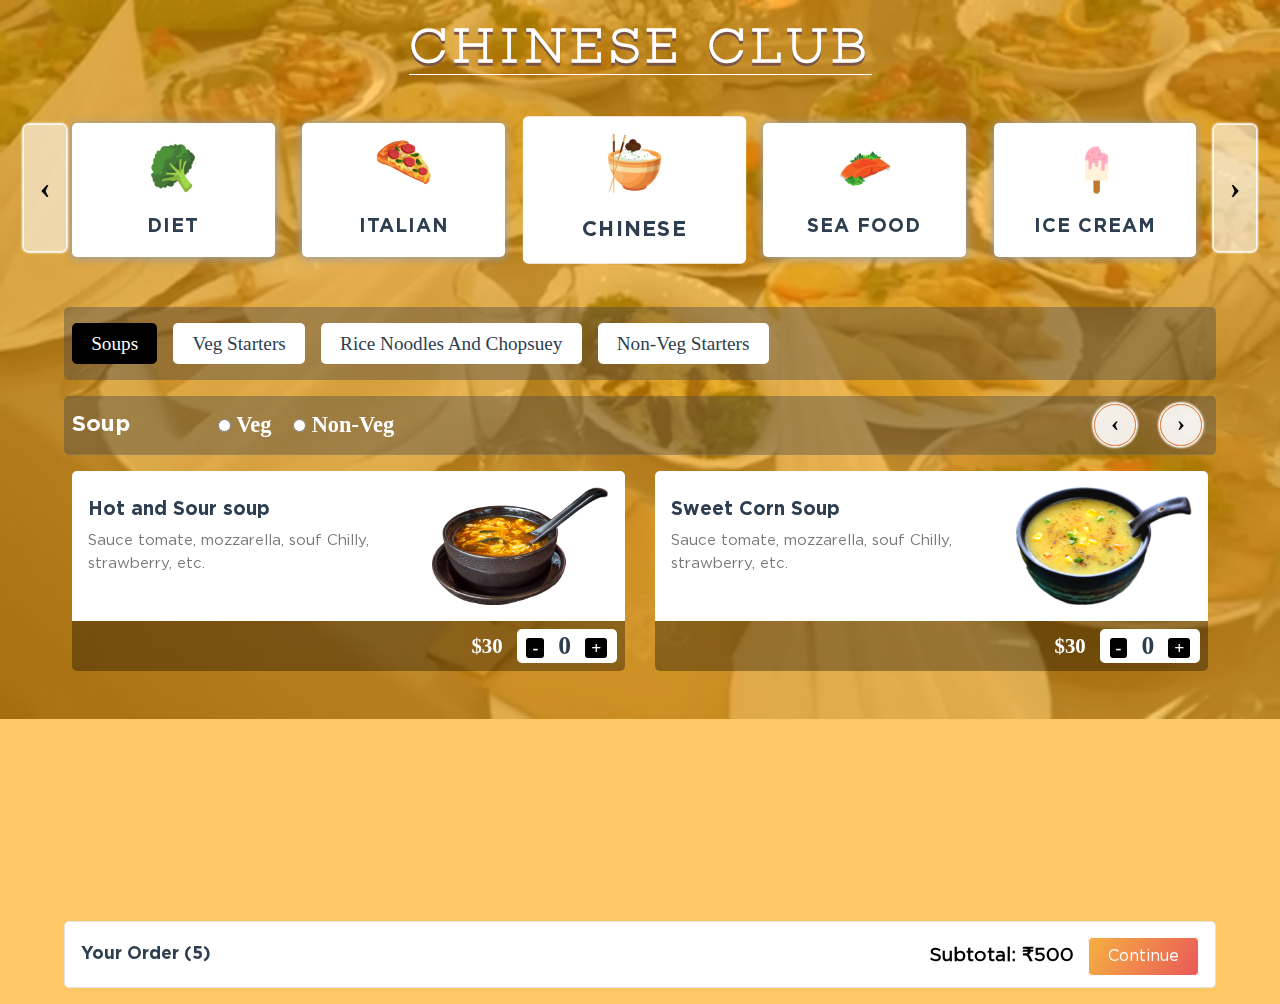
==== commit 63c1dc0e: "commit" ====
--- a/index.html
+++ b/index.html
@@ -712,7 +712,7 @@
                             <!-- end--here -->
                             <!-- subs---Soups -->
                             <div class="child_content1 child_cnt_commn3" id="Sub_List_three_1">
-                                <div class="Content_heading"  data-aos="zoom-out-up" data-aos-duration="1300"
+                                <div class="Content_heading"  data-aos="zoom-in" data-aos-duration="1000"
                                 data-aos-easing="ease-in-sine">
                                     <div class="Item_name">
                                         <h2>Soup</h2>
@@ -730,7 +730,9 @@
                                 </div>
                                 <div class="Content_list_01 slider1  owl-carousel">
                                     <ul class="unorder01 ">
-                                        <li class="Cnt_List_wrp1 Li_01_cmn">
+                                        <li class="Cnt_List_wrp1 Li_01_cmn" data-aos="fade-right"
+                                        data-aos-offset="300"
+                                        data-aos-easing="ease-in-sine">
                                             <div class="f01">
                                                 <div class="Lft_side Sup_cmn">
                                                     <h4>Hot and Sour soup</h4>
@@ -757,61 +759,67 @@
                                             </div>
                                             <!-- end--here -->
                                         </li>
-                                        <li class="Cnt_List_wrp2 Li_01_cmn">
-                                            <div class="f01">
-                                                <div class="Lft_side Sup_cmn">
-                                                    <h4>Sweet Corn Soup</h4>
-                                                    <p>Sauce tomate, mozzarella, souf
-                                                        Chilly, strawberry, etc.
-                                                    </p>
-                                                </div>
-                                                <div class="Rgt_side Sup_cmn">
-                                                    <figure>
-                                                        <img src="image/Soup2.png" alt="">
-                                                    </figure>
-                                                </div>
-                                            </div>
-                                            <!-- add-item -->
-                                            <div class="status_wrp">
-                                                <div class="price_bar st_cmn">
-                                                    <span> $30 </span>
-                                                </div>
-                                                <div class="add_item  st_cmn">
-                                                    <b id="decrement" onclick="decrement()">-</b>
-                                                    <span id="counter">0</span>
-                                                    <b id="increment" onclick="increment()">+</b>
-                                                </div>
-                                            </div>
-                                            <!-- end--here -->
-                                        </li>
-                                        <li class="Cnt_List_wrp3 Li_01_cmn">
-                                            <div class="f01">
-                                                <div class="Lft_side Sup_cmn">
-                                                    <h4>Sweet Corn Soup</h4>
-                                                    <p>Sauce tomate, mozzarella, souf
-                                                        Chilly, strawberry, etc.
-                                                    </p>
-                                                </div>
-                                                <div class="Rgt_side Sup_cmn">
-                                                    <figure>
-                                                        <img src="image/Soup2.png" alt="">
-                                                    </figure>
-                                                </div>
-                                            </div>
-                                            <!-- add-item -->
-                                            <div class="status_wrp">
-                                                <div class="price_bar st_cmn">
-                                                    <span> $30 </span>
-                                                </div>
-                                                <div class="add_item  st_cmn">
-                                                    <b id="decrement" onclick="decrement()">-</b>
-                                                    <span id="counter">0</span>
-                                                    <b id="increment" onclick="increment()">+</b>
-                                                </div>
-                                            </div>
-                                            <!-- end--here -->
-                                        </li>
-                                        <li class="Cnt_List_wrp4 Li_01_cmn">
+                                        <li class="Cnt_List_wrp2 Li_01_cmn" data-aos="fade-left"
+                                        data-aos-offset="400"
+                                        data-aos-easing="ease-in-sine">
+                                            <div class="f01">
+                                                <div class="Lft_side Sup_cmn">
+                                                    <h4>Sweet Corn Soup</h4>
+                                                    <p>Sauce tomate, mozzarella, souf
+                                                        Chilly, strawberry, etc.
+                                                    </p>
+                                                </div>
+                                                <div class="Rgt_side Sup_cmn">
+                                                    <figure>
+                                                        <img src="image/Soup2.png" alt="">
+                                                    </figure>
+                                                </div>
+                                            </div>
+                                            <!-- add-item -->
+                                            <div class="status_wrp">
+                                                <div class="price_bar st_cmn">
+                                                    <span> $30 </span>
+                                                </div>
+                                                <div class="add_item  st_cmn">
+                                                    <b id="decrement" onclick="decrement()">-</b>
+                                                    <span id="counter">0</span>
+                                                    <b id="increment" onclick="increment()">+</b>
+                                                </div>
+                                            </div>
+                                            <!-- end--here -->
+                                        </li>
+                                        <li class="Cnt_List_wrp3 Li_01_cmn" data-aos="fade-right"
+                                        data-aos-offset="350"
+                                        data-aos-easing="ease-in-sine">
+                                            <div class="f01">
+                                                <div class="Lft_side Sup_cmn">
+                                                    <h4>Sweet Corn Soup</h4>
+                                                    <p>Sauce tomate, mozzarella, souf
+                                                        Chilly, strawberry, etc.
+                                                    </p>
+                                                </div>
+                                                <div class="Rgt_side Sup_cmn">
+                                                    <figure>
+                                                        <img src="image/Soup2.png" alt="">
+                                                    </figure>
+                                                </div>
+                                            </div>
+                                            <!-- add-item -->
+                                            <div class="status_wrp">
+                                                <div class="price_bar st_cmn">
+                                                    <span> $30 </span>
+                                                </div>
+                                                <div class="add_item  st_cmn">
+                                                    <b id="decrement" onclick="decrement()">-</b>
+                                                    <span id="counter">0</span>
+                                                    <b id="increment" onclick="increment()">+</b>
+                                                </div>
+                                            </div>
+                                            <!-- end--here -->
+                                        </li>
+                                        <li class="Cnt_List_wrp4 Li_01_cmn" data-aos="fade-left"
+                                        data-aos-offset="450"
+                                        data-aos-easing="ease-in-sine">
                                             <div class="f01">
                                                 <div class="Lft_side Sup_cmn">
                                                     <h4>Sweet Corn Soup</h4>
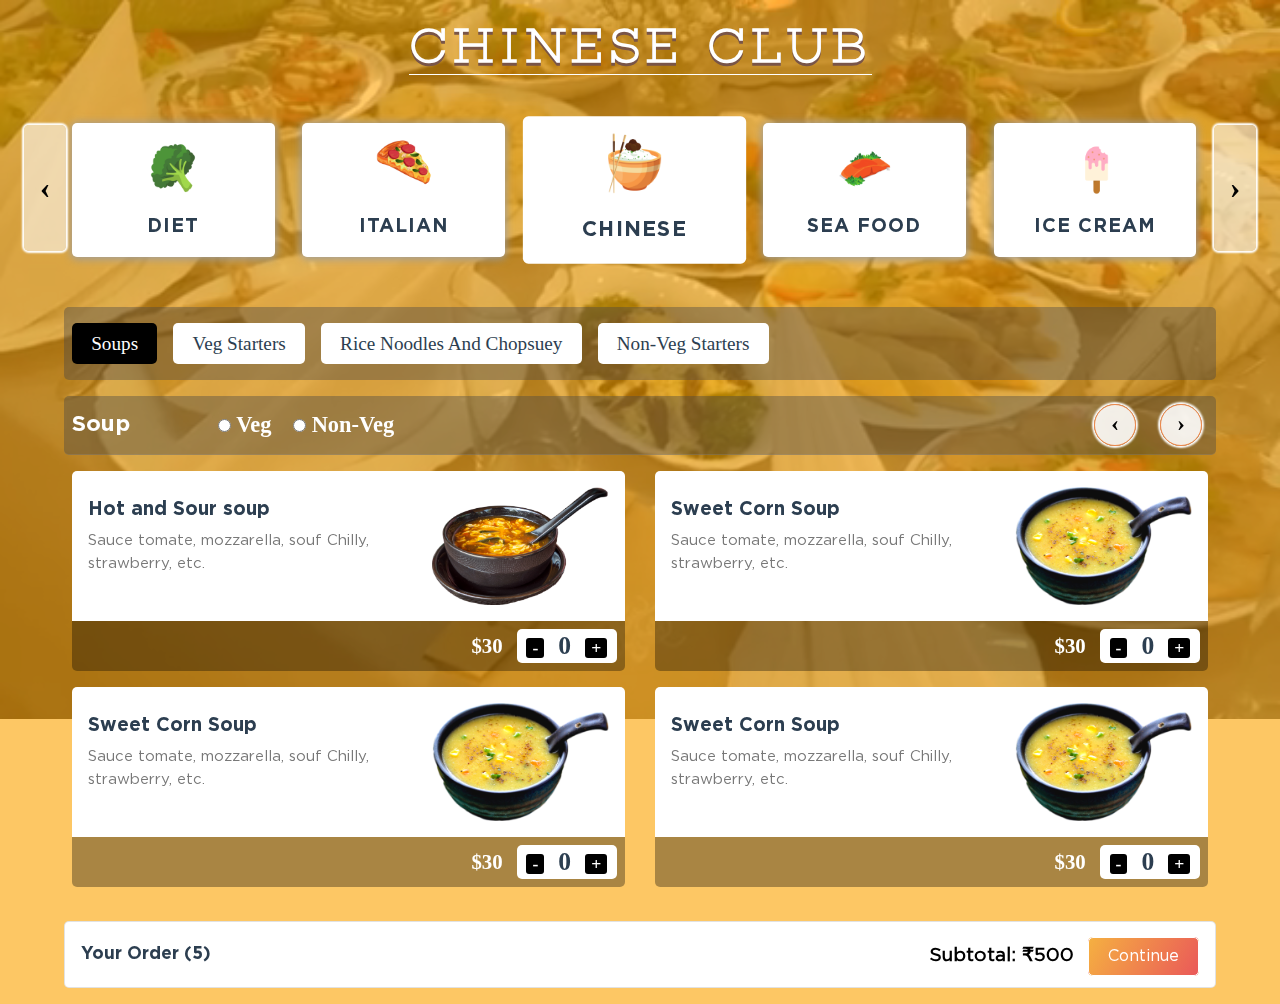
==== commit 9a2c2aae: "commit" ====
--- a/index.html
+++ b/index.html
@@ -731,7 +731,7 @@
                                 <div class="Content_list_01 slider1  owl-carousel">
                                     <ul class="unorder01 ">
                                         <li class="Cnt_List_wrp1 Li_01_cmn" data-aos="fade-right"
-                                        data-aos-offset="300"
+                                        data-aos-duration="1000"
                                         data-aos-easing="ease-in-sine">
                                             <div class="f01">
                                                 <div class="Lft_side Sup_cmn">
@@ -760,7 +760,7 @@
                                             <!-- end--here -->
                                         </li>
                                         <li class="Cnt_List_wrp2 Li_01_cmn" data-aos="fade-left"
-                                        data-aos-offset="400"
+                                        data-aos-duration="1350"
                                         data-aos-easing="ease-in-sine">
                                             <div class="f01">
                                                 <div class="Lft_side Sup_cmn">
@@ -789,7 +789,7 @@
                                             <!-- end--here -->
                                         </li>
                                         <li class="Cnt_List_wrp3 Li_01_cmn" data-aos="fade-right"
-                                        data-aos-offset="350"
+                                        data-aos-duration="1200"
                                         data-aos-easing="ease-in-sine">
                                             <div class="f01">
                                                 <div class="Lft_side Sup_cmn">
@@ -818,7 +818,7 @@
                                             <!-- end--here -->
                                         </li>
                                         <li class="Cnt_List_wrp4 Li_01_cmn" data-aos="fade-left"
-                                        data-aos-offset="450"
+                                        data-aos-duration="1450"
                                         data-aos-easing="ease-in-sine">
                                             <div class="f01">
                                                 <div class="Lft_side Sup_cmn">
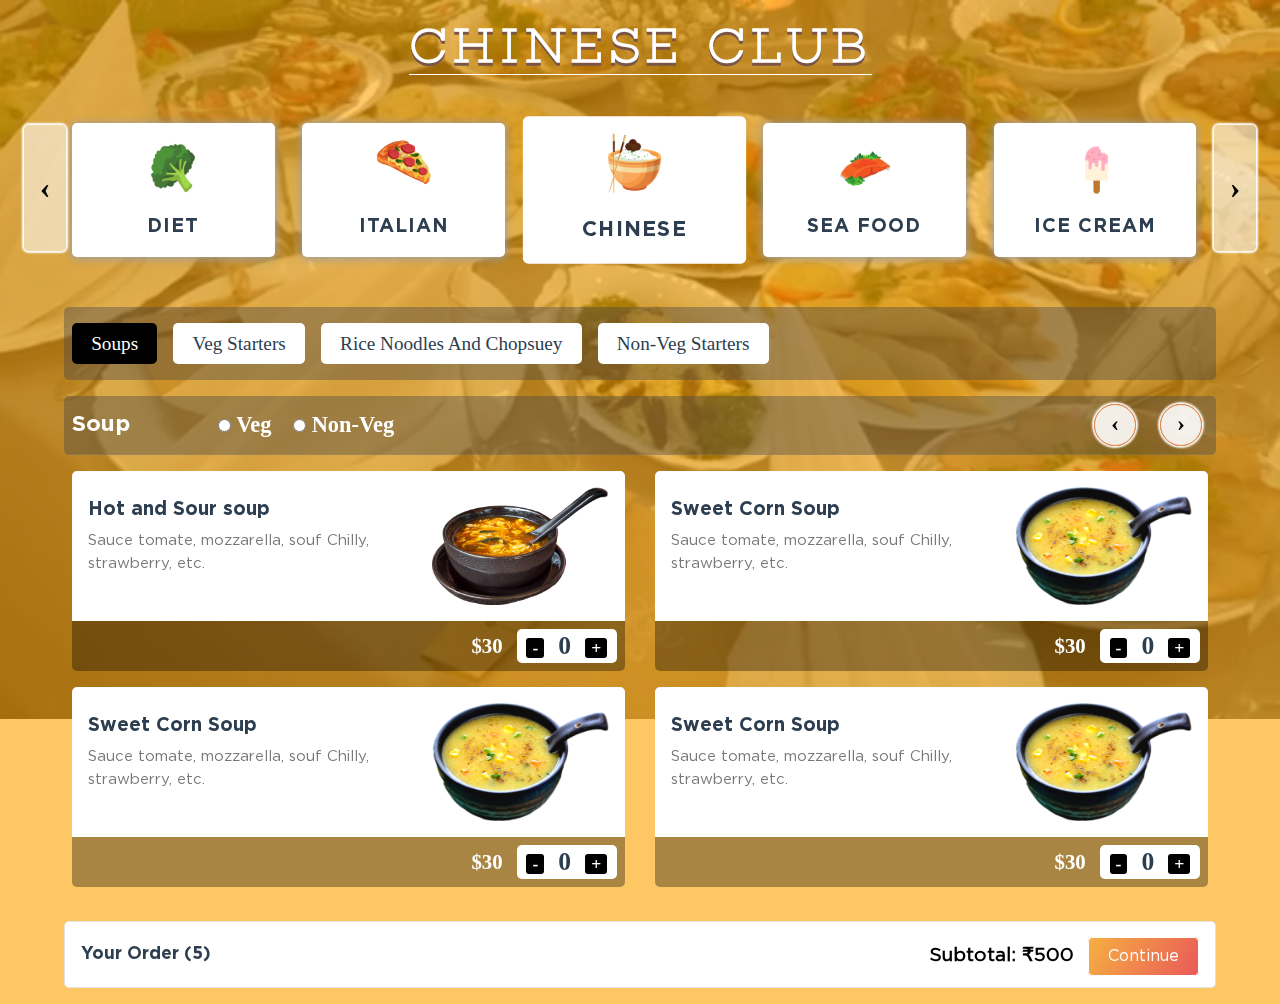
==== commit 35fa99af: "commit" ====
--- a/index.html
+++ b/index.html
@@ -849,7 +849,9 @@
                                     </ul>
                                     <!-- second--unorder----02 -->
                                     <ul class="unorder01">
-                                        <li class="Cnt_List_wrp1 Li_01_cmn">
+                                        <li class="Cnt_List_wrp1 Li_01_cmn"  data-aos="fade-right"
+                                        data-aos-duration="1000"
+                                        data-aos-easing="ease-in-sine">
                                             <div class="f01">
                                                 <div class="Lft_side Sup_cmn">
                                                     <h4>Hot and Sour soup</h4>
@@ -874,57 +876,63 @@
                                                 </div>
                                             </div>
                                         </li>
-                                        <li class="Cnt_List_wrp2 Li_01_cmn">
-                                            <div class="f01">
-                                                <div class="Lft_side Sup_cmn">
-                                                    <h4>Sweet Corn Soup</h4>
-                                                    <p>Sauce tomate, mozzarella, souf
-                                                        Chilly, strawberry, etc.
-                                                    </p>
-                                                </div>
-                                                <div class="Rgt_side Sup_cmn">
-                                                    <figure>
-                                                        <img src="image/Soup2.png" alt="">
-                                                    </figure>
-                                                </div>
-                                            </div>
-                                            <div class="status_wrp">
-                                                <div class="price_bar st_cmn">
-                                                    <span> $30 </span>
-                                                </div>
-                                                <div class="add_item  st_cmn">
-                                                    <b id="decrement" onclick="decrement()">-</b>
-                                                    <span id="counter">0</span>
-                                                    <b id="increment" onclick="increment()">+</b>
-                                                </div>
-                                            </div>
-                                        </li>
-                                        <li class="Cnt_List_wrp3 Li_01_cmn">
-                                            <div class="f01">
-                                                <div class="Lft_side Sup_cmn">
-                                                    <h4>Sweet Corn Soup</h4>
-                                                    <p>Sauce tomate, mozzarella, souf
-                                                        Chilly, strawberry, etc.
-                                                    </p>
-                                                </div>
-                                                <div class="Rgt_side Sup_cmn">
-                                                    <figure>
-                                                        <img src="image/Soup2.png" alt="">
-                                                    </figure>
-                                                </div>
-                                            </div>
-                                            <div class="status_wrp">
-                                                <div class="price_bar st_cmn">
-                                                    <span> $30 </span>
-                                                </div>
-                                                <div class="add_item  st_cmn">
-                                                    <b id="decrement" onclick="decrement()">-</b>
-                                                    <span id="counter">0</span>
-                                                    <b id="increment" onclick="increment()">+</b>
-                                                </div>
-                                            </div>
-                                        </li>
-                                        <li class="Cnt_List_wrp4 Li_01_cmn">
+                                        <li class="Cnt_List_wrp2 Li_01_cmn"  data-aos="fade-left"
+                                        data-aos-duration="1350"
+                                        data-aos-easing="ease-in-sine">
+                                            <div class="f01">
+                                                <div class="Lft_side Sup_cmn">
+                                                    <h4>Sweet Corn Soup</h4>
+                                                    <p>Sauce tomate, mozzarella, souf
+                                                        Chilly, strawberry, etc.
+                                                    </p>
+                                                </div>
+                                                <div class="Rgt_side Sup_cmn">
+                                                    <figure>
+                                                        <img src="image/Soup2.png" alt="">
+                                                    </figure>
+                                                </div>
+                                            </div>
+                                            <div class="status_wrp">
+                                                <div class="price_bar st_cmn">
+                                                    <span> $30 </span>
+                                                </div>
+                                                <div class="add_item  st_cmn">
+                                                    <b id="decrement" onclick="decrement()">-</b>
+                                                    <span id="counter">0</span>
+                                                    <b id="increment" onclick="increment()">+</b>
+                                                </div>
+                                            </div>
+                                        </li>
+                                        <li class="Cnt_List_wrp3 Li_01_cmn"  data-aos="fade-right"
+                                        data-aos-duration="1200"
+                                        data-aos-easing="ease-in-sine">
+                                            <div class="f01">
+                                                <div class="Lft_side Sup_cmn">
+                                                    <h4>Sweet Corn Soup</h4>
+                                                    <p>Sauce tomate, mozzarella, souf
+                                                        Chilly, strawberry, etc.
+                                                    </p>
+                                                </div>
+                                                <div class="Rgt_side Sup_cmn">
+                                                    <figure>
+                                                        <img src="image/Soup2.png" alt="">
+                                                    </figure>
+                                                </div>
+                                            </div>
+                                            <div class="status_wrp">
+                                                <div class="price_bar st_cmn">
+                                                    <span> $30 </span>
+                                                </div>
+                                                <div class="add_item  st_cmn">
+                                                    <b id="decrement" onclick="decrement()">-</b>
+                                                    <span id="counter">0</span>
+                                                    <b id="increment" onclick="increment()">+</b>
+                                                </div>
+                                            </div>
+                                        </li>
+                                        <li class="Cnt_List_wrp4 Li_01_cmn"  data-aos="fade-right"
+                                        data-aos-duration="1450"
+                                        data-aos-easing="ease-in-sine">
                                             <div class="f01">
                                                 <div class="Lft_side Sup_cmn">
                                                     <h4>Sweet Corn Soup</h4>
@@ -973,7 +981,9 @@
                                 </div>
                                 <div class="Content_list_01  slider1  owl-carousel">
                                     <ul class="unorder01">
-                                        <li class="Cnt_List_wrp1 Li_01_cmn">
+                                        <li class="Cnt_List_wrp1 Li_01_cmn"  data-aos="fade-right"
+                                        data-aos-duration="1000"
+                                        data-aos-easing="ease-in-sine">
                                             <div class="f01">
                                                 <div class="Lft_side Sup_cmn">
                                                     <h4>veg spring roll</h4>
@@ -1000,7 +1010,9 @@
                                             </div>
                                             <!-- end--here -->
                                         </li>
-                                        <li class="Cnt_List_wrp2 Li_01_cmn">
+                                        <li class="Cnt_List_wrp2 Li_01_cmn"  data-aos="fade-left"
+                                        data-aos-duration="1350"
+                                        data-aos-easing="ease-in-sine">
                                             <div class="f01">
                                                 <div class="Lft_side Sup_cmn">
                                                     <h4>chilly panner dry</h4>
@@ -1027,7 +1039,9 @@
                                             </div>
                                             <!-- end--here -->
                                         </li>
-                                        <li class="Cnt_List_wrp3 Li_01_cmn">
+                                        <li class="Cnt_List_wrp3 Li_01_cmn"  data-aos="fade-right"
+                                        data-aos-duration="1200"
+                                        data-aos-easing="ease-in-sine">
                                             <div class="f01">
                                                 <div class="Lft_side Sup_cmn">
                                                     <h4>chilly mashroom dry</h4>
@@ -1054,7 +1068,9 @@
                                             </div>
                                             <!-- end--here -->
                                         </li>
-                                        <li class="Cnt_List_wrp4 Li_01_cmn">
+                                        <li class="Cnt_List_wrp4 Li_01_cmn"  data-aos="fade-right"
+                                        data-aos-duration="1450"
+                                        data-aos-easing="ease-in-sine">
                                             <div class="f01">
                                                 <div class="Lft_side Sup_cmn">
                                                     <h4>chilly potato</h4>
@@ -1091,7 +1107,8 @@
                         <!-- Sea food -->
                         <div class="content_list_wrp List_cmn" id="List4" style="display: none;">
                             <!-- sub_tab -->
-                            <div class="Sub_tab">
+                            <div class="Sub_tab" data-aos="fade-up"    data-aos-duration="1050"
+                            data-aos-anchor-placement="top-center">
                                 <ul class="sup_01">
                                     <li class=" Sub_li_0 tab4" onclick="openSubList4('Sub_List_four_1')">
                                         <span>sea Soups</span>
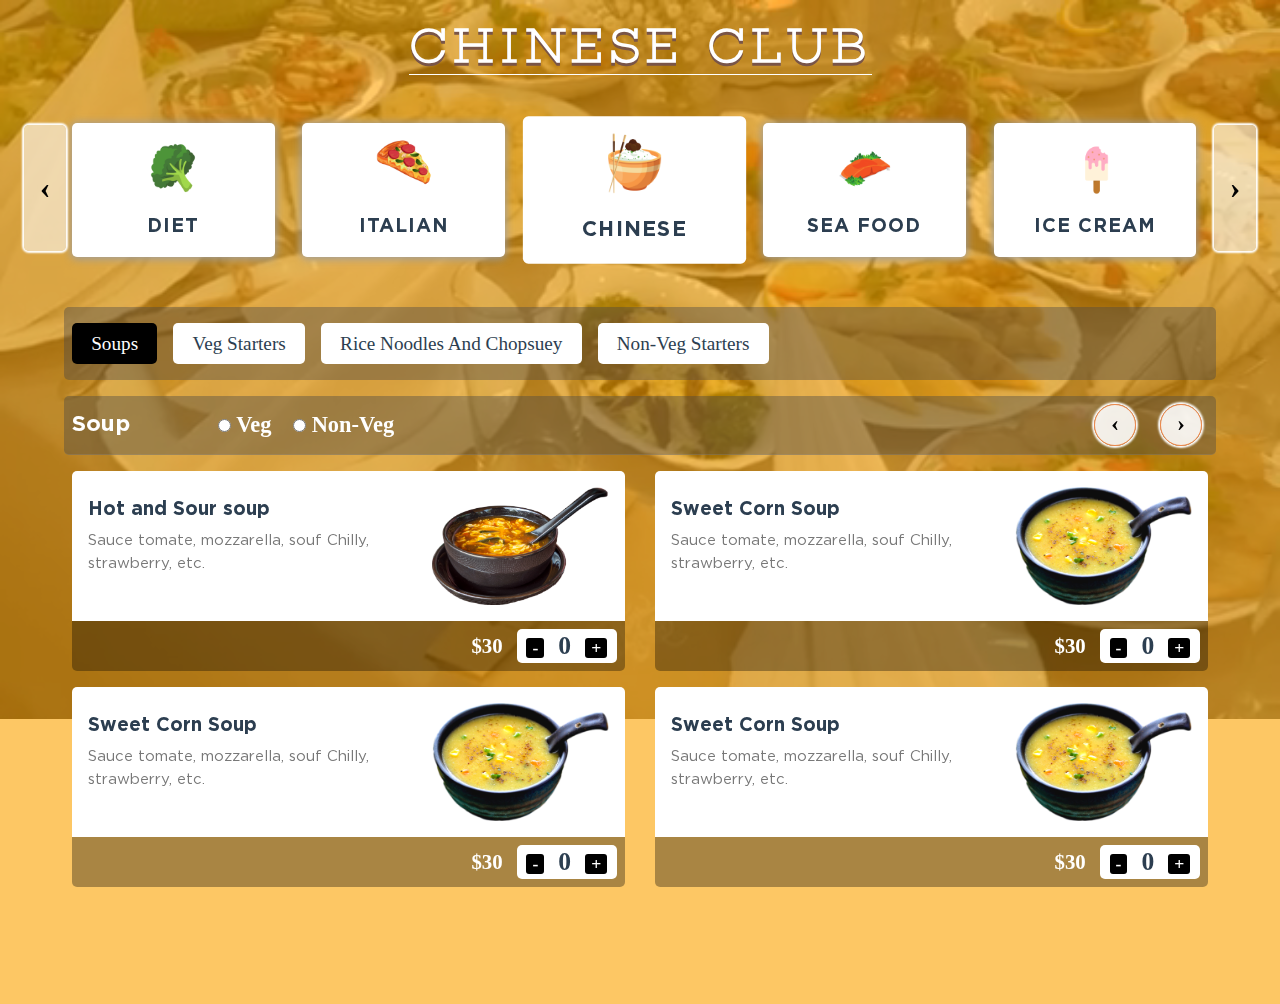
==== commit 5620034c: "commit" ====
--- a/index.html
+++ b/index.html
@@ -730,7 +730,7 @@
                                 </div>
                                 <div class="Content_list_01 slider1  owl-carousel">
                                     <ul class="unorder01 ">
-                                        <li class="Cnt_List_wrp1 Li_01_cmn" data-aos="fade-right"
+                                        <li class="Cnt_List_wrp1 Li_01_cmn" data-aos="fade-up"
                                         data-aos-duration="1000"
                                         data-aos-easing="ease-in-sine">
                                             <div class="f01">
@@ -759,7 +759,7 @@
                                             </div>
                                             <!-- end--here -->
                                         </li>
-                                        <li class="Cnt_List_wrp2 Li_01_cmn" data-aos="fade-left"
+                                        <li class="Cnt_List_wrp2 Li_01_cmn" data-aos="fade-up"
                                         data-aos-duration="1350"
                                         data-aos-easing="ease-in-sine">
                                             <div class="f01">
@@ -788,7 +788,7 @@
                                             </div>
                                             <!-- end--here -->
                                         </li>
-                                        <li class="Cnt_List_wrp3 Li_01_cmn" data-aos="fade-right"
+                                        <li class="Cnt_List_wrp3 Li_01_cmn" data-aos="fade-up"
                                         data-aos-duration="1200"
                                         data-aos-easing="ease-in-sine">
                                             <div class="f01">
@@ -817,7 +817,7 @@
                                             </div>
                                             <!-- end--here -->
                                         </li>
-                                        <li class="Cnt_List_wrp4 Li_01_cmn" data-aos="fade-left"
+                                        <li class="Cnt_List_wrp4 Li_01_cmn" data-aos="fade-up"
                                         data-aos-duration="1450"
                                         data-aos-easing="ease-in-sine">
                                             <div class="f01">
@@ -849,7 +849,7 @@
                                     </ul>
                                     <!-- second--unorder----02 -->
                                     <ul class="unorder01">
-                                        <li class="Cnt_List_wrp1 Li_01_cmn"  data-aos="fade-right"
+                                        <li class="Cnt_List_wrp1 Li_01_cmn"  data-aos="fade-up"
                                         data-aos-duration="1000"
                                         data-aos-easing="ease-in-sine">
                                             <div class="f01">
@@ -876,7 +876,7 @@
                                                 </div>
                                             </div>
                                         </li>
-                                        <li class="Cnt_List_wrp2 Li_01_cmn"  data-aos="fade-left"
+                                        <li class="Cnt_List_wrp2 Li_01_cmn"  data-aos="fade-up"
                                         data-aos-duration="1350"
                                         data-aos-easing="ease-in-sine">
                                             <div class="f01">
@@ -903,7 +903,7 @@
                                                 </div>
                                             </div>
                                         </li>
-                                        <li class="Cnt_List_wrp3 Li_01_cmn"  data-aos="fade-right"
+                                        <li class="Cnt_List_wrp3 Li_01_cmn"  data-aos="fade-up"
                                         data-aos-duration="1200"
                                         data-aos-easing="ease-in-sine">
                                             <div class="f01">
@@ -930,7 +930,7 @@
                                                 </div>
                                             </div>
                                         </li>
-                                        <li class="Cnt_List_wrp4 Li_01_cmn"  data-aos="fade-right"
+                                        <li class="Cnt_List_wrp4 Li_01_cmn"  data-aos="fade-up"
                                         data-aos-duration="1450"
                                         data-aos-easing="ease-in-sine">
                                             <div class="f01">
@@ -1107,8 +1107,7 @@
                         <!-- Sea food -->
                         <div class="content_list_wrp List_cmn" id="List4" style="display: none;">
                             <!-- sub_tab -->
-                            <div class="Sub_tab" data-aos="fade-up"    data-aos-duration="1050"
-                            data-aos-anchor-placement="top-center">
+                            <div class="Sub_tab">
                                 <ul class="sup_01">
                                     <li class=" Sub_li_0 tab4" onclick="openSubList4('Sub_List_four_1')">
                                         <span>sea Soups</span>
@@ -1405,7 +1404,7 @@
                         <!--  -->
                         <!-- price_wrp -->
                         <!-- button -->
-                        <div class="order-btn">
+                        <div class="order-btn  wow fadeIn"  style="visibility: visible;" >
                             <div class="order-list ord_cmn">
                                 <h3>your order <span>(5)</span></h3>
                             </div>
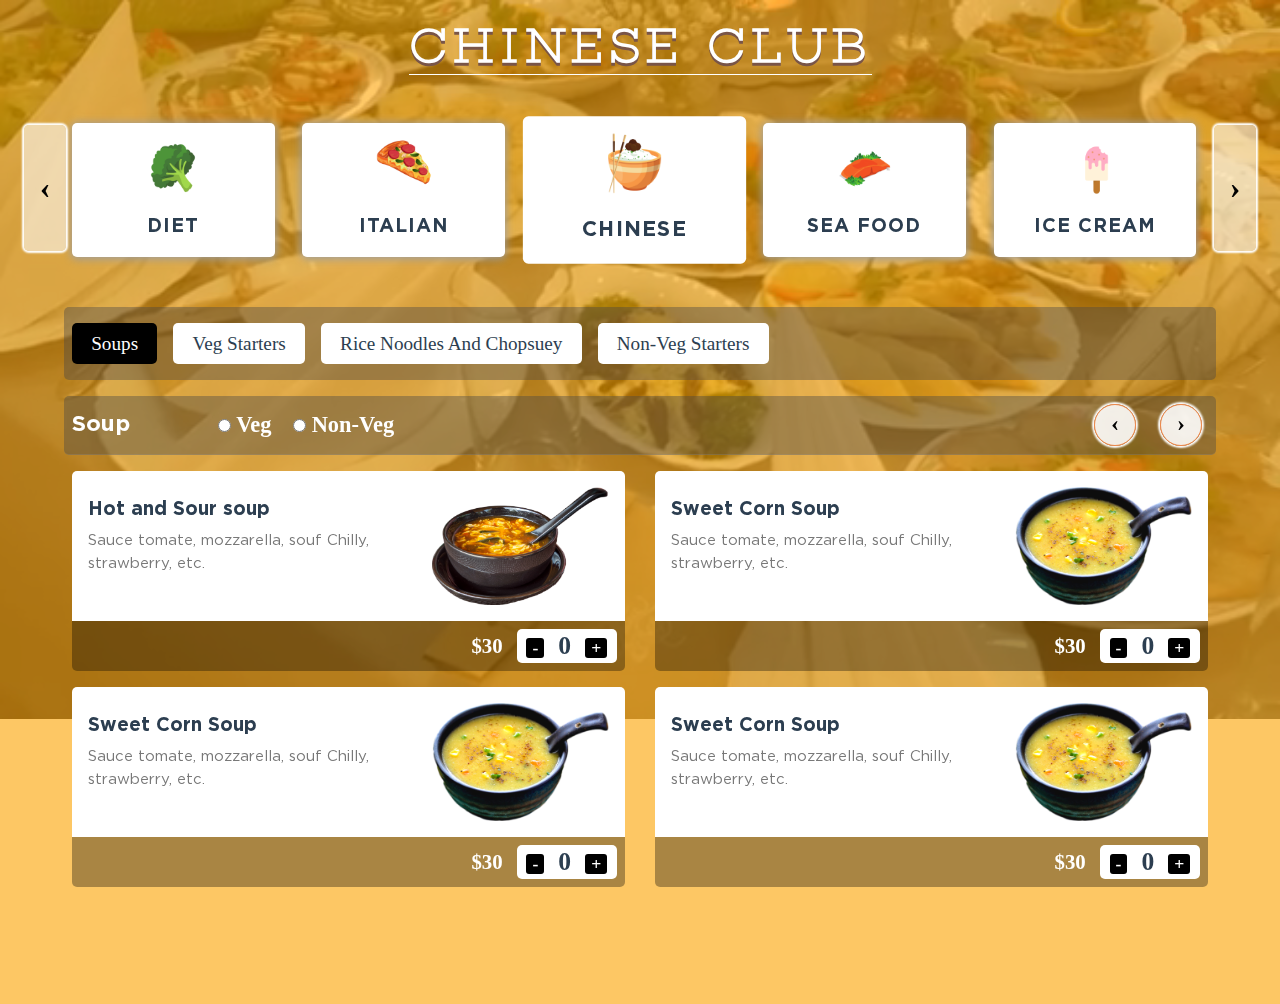
==== commit 06303ce2: "commit" ====
--- a/index.html
+++ b/index.html
@@ -62,7 +62,7 @@
                                         </figcaption>
                                     </div>
                                 </li>
-                                <li class="L_03  List_cmn1  List_active" onclick="openList('List3')"
+                                <li class="L_03  List_cmn1  List_active wow fadeIn"  style="visibility: visible;" onclick="openList('List3')"
                                 data-aos="zoom-in" data-aos-easing="linear"
                                 data-aos-duration="3000">
                                     <div class="Item1 Item_cmn0">
@@ -74,7 +74,7 @@
                                         </figcaption>
                                     </div>
                                 </li>
-                                <li class="L_04  List_cmn1" onclick="openList('List4')"
+                                <li class="L_04  List_cmn1 wow fadeIn"  style="visibility: visible;" onclick="openList('List4')"
                                 data-aos="zoom-in" data-aos-easing="linear"
                                 data-aos-duration="3000">
                                     <div class="Item1 Item_cmn0">
@@ -86,7 +86,7 @@
                                         </figcaption>
                                     </div>
                                 </li>
-                                <li class="L_02  List_cmn1" onclick="openList('List5')"
+                                <li class="L_02  List_cmn1 wow fadeIn"  style="visibility: visible;" onclick="openList('List5')"
                                 data-aos="zoom-in" data-aos-easing="linear"
                                 data-aos-duration="1800">
                                     <div class="Item1 Item_cmn0">
@@ -98,7 +98,7 @@
                                         </figcaption>
                                     </div>
                                 </li>
-                                <li class="L_02  List_cmn1" onclick="openList('List5')"
+                                <li class="L_02  List_cmn1 wow fadeIn"  style="visibility: visible;" onclick="openList('List5')"
                                 data-aos="zoom-in" data-aos-easing="linear"
                                 data-aos-duration="1900">
                                     <div class="Item1 Item_cmn0">
@@ -151,8 +151,10 @@
                                     </div>
                                 </div>
                                 <div class="Content_list_01">
-                                    <ul class="unorder01">
-                                        <li class="Cnt_List_wrp1 Li_01_cmn">
+                                    <ul class="unorder01 ">
+                                        <li class="Cnt_List_wrp1 Li_01_cmn" data-aos="fade-up"
+                                        data-aos-duration="1000"
+                                        data-aos-easing="ease-in-sine">
                                             <div class="f01">
                                                 <div class="Lft_side Sup_cmn">
                                                     <h4>Hot and Sour soup</h4>
@@ -179,61 +181,67 @@
                                             </div>
                                             <!-- end--here -->
                                         </li>
-                                        <li class="Cnt_List_wrp2 Li_01_cmn">
-                                            <div class="f01">
-                                                <div class="Lft_side Sup_cmn">
-                                                    <h4>Sweet Corn Soup</h4>
-                                                    <p>Sauce tomate, mozzarella, souf
-                                                        Chilly, strawberry, etc.
-                                                    </p>
-                                                </div>
-                                                <div class="Rgt_side Sup_cmn">
-                                                    <figure>
-                                                        <img src="image/Soup2.png" alt="">
-                                                    </figure>
-                                                </div>
-                                            </div>
-                                            <!-- add-item -->
-                                            <div class="status_wrp">
-                                                <div class="price_bar st_cmn">
-                                                    <span> $30 </span>
-                                                </div>
-                                                <div class="add_item  st_cmn">
-                                                    <b id="decrement" onclick="decrement()">-</b>
-                                                    <span id="counter">0</span>
-                                                    <b id="increment" onclick="increment()">+</b>
-                                                </div>
-                                            </div>
-                                            <!-- end--here -->
-                                        </li>
-                                        <li class="Cnt_List_wrp3 Li_01_cmn">
-                                            <div class="f01">
-                                                <div class="Lft_side Sup_cmn">
-                                                    <h4>Sweet Corn Soup</h4>
-                                                    <p>Sauce tomate, mozzarella, souf
-                                                        Chilly, strawberry, etc.
-                                                    </p>
-                                                </div>
-                                                <div class="Rgt_side Sup_cmn">
-                                                    <figure>
-                                                        <img src="image/Soup2.png" alt="">
-                                                    </figure>
-                                                </div>
-                                            </div>
-                                            <!-- add-item -->
-                                            <div class="status_wrp">
-                                                <div class="price_bar st_cmn">
-                                                    <span> $30 </span>
-                                                </div>
-                                                <div class="add_item  st_cmn">
-                                                    <b id="decrement" onclick="decrement()">-</b>
-                                                    <span id="counter">0</span>
-                                                    <b id="increment" onclick="increment()">+</b>
-                                                </div>
-                                            </div>
-                                            <!-- end--here -->
-                                        </li>
-                                        <li class="Cnt_List_wrp4 Li_01_cmn">
+                                        <li class="Cnt_List_wrp2 Li_01_cmn" data-aos="fade-up"
+                                        data-aos-duration="1350"
+                                        data-aos-easing="ease-in-sine">
+                                            <div class="f01">
+                                                <div class="Lft_side Sup_cmn">
+                                                    <h4>Sweet Corn Soup</h4>
+                                                    <p>Sauce tomate, mozzarella, souf
+                                                        Chilly, strawberry, etc.
+                                                    </p>
+                                                </div>
+                                                <div class="Rgt_side Sup_cmn">
+                                                    <figure>
+                                                        <img src="image/Soup2.png" alt="">
+                                                    </figure>
+                                                </div>
+                                            </div>
+                                            <!-- add-item -->
+                                            <div class="status_wrp">
+                                                <div class="price_bar st_cmn">
+                                                    <span> $30 </span>
+                                                </div>
+                                                <div class="add_item  st_cmn">
+                                                    <b id="decrement" onclick="decrement()">-</b>
+                                                    <span id="counter">0</span>
+                                                    <b id="increment" onclick="increment()">+</b>
+                                                </div>
+                                            </div>
+                                            <!-- end--here -->
+                                        </li>
+                                        <li class="Cnt_List_wrp3 Li_01_cmn" data-aos="fade-up"
+                                        data-aos-duration="1200"
+                                        data-aos-easing="ease-in-sine">
+                                            <div class="f01">
+                                                <div class="Lft_side Sup_cmn">
+                                                    <h4>Sweet Corn Soup</h4>
+                                                    <p>Sauce tomate, mozzarella, souf
+                                                        Chilly, strawberry, etc.
+                                                    </p>
+                                                </div>
+                                                <div class="Rgt_side Sup_cmn">
+                                                    <figure>
+                                                        <img src="image/Soup2.png" alt="">
+                                                    </figure>
+                                                </div>
+                                            </div>
+                                            <!-- add-item -->
+                                            <div class="status_wrp">
+                                                <div class="price_bar st_cmn">
+                                                    <span> $30 </span>
+                                                </div>
+                                                <div class="add_item  st_cmn">
+                                                    <b id="decrement" onclick="decrement()">-</b>
+                                                    <span id="counter">0</span>
+                                                    <b id="increment" onclick="increment()">+</b>
+                                                </div>
+                                            </div>
+                                            <!-- end--here -->
+                                        </li>
+                                        <li class="Cnt_List_wrp4 Li_01_cmn" data-aos="fade-up"
+                                        data-aos-duration="1450"
+                                        data-aos-easing="ease-in-sine">
                                             <div class="f01">
                                                 <div class="Lft_side Sup_cmn">
                                                     <h4>Sweet Corn Soup</h4>
@@ -282,8 +290,10 @@
                                     </div>
                                 </div>
                                 <div class="Content_list_01">
-                                    <ul class="unorder01">
-                                        <li class="Cnt_List_wrp1 Li_01_cmn">
+                                    <ul class="unorder01 ">
+                                        <li class="Cnt_List_wrp1 Li_01_cmn" data-aos="fade-up"
+                                        data-aos-duration="1000"
+                                        data-aos-easing="ease-in-sine">
                                             <div class="f01">
                                                 <div class="Lft_side Sup_cmn">
                                                     <h4>Hot and Sour soup</h4>
@@ -310,61 +320,67 @@
                                             </div>
                                             <!-- end--here -->
                                         </li>
-                                        <li class="Cnt_List_wrp2 Li_01_cmn">
-                                            <div class="f01">
-                                                <div class="Lft_side Sup_cmn">
-                                                    <h4>Sweet Corn Soup</h4>
-                                                    <p>Sauce tomate, mozzarella, souf
-                                                        Chilly, strawberry, etc.
-                                                    </p>
-                                                </div>
-                                                <div class="Rgt_side Sup_cmn">
-                                                    <figure>
-                                                        <img src="image/Soup2.png" alt="">
-                                                    </figure>
-                                                </div>
-                                            </div>
-                                            <!-- add-item -->
-                                            <div class="status_wrp">
-                                                <div class="price_bar st_cmn">
-                                                    <span> $30 </span>
-                                                </div>
-                                                <div class="add_item  st_cmn">
-                                                    <b id="decrement" onclick="decrement()">-</b>
-                                                    <span id="counter">0</span>
-                                                    <b id="increment" onclick="increment()">+</b>
-                                                </div>
-                                            </div>
-                                            <!-- end--here -->
-                                        </li>
-                                        <li class="Cnt_List_wrp3 Li_01_cmn">
-                                            <div class="f01">
-                                                <div class="Lft_side Sup_cmn">
-                                                    <h4>Sweet Corn Soup</h4>
-                                                    <p>Sauce tomate, mozzarella, souf
-                                                        Chilly, strawberry, etc.
-                                                    </p>
-                                                </div>
-                                                <div class="Rgt_side Sup_cmn">
-                                                    <figure>
-                                                        <img src="image/Soup2.png" alt="">
-                                                    </figure>
-                                                </div>
-                                            </div>
-                                            <!-- add-item -->
-                                            <div class="status_wrp">
-                                                <div class="price_bar st_cmn">
-                                                    <span> $30 </span>
-                                                </div>
-                                                <div class="add_item  st_cmn">
-                                                    <b id="decrement" onclick="decrement()">-</b>
-                                                    <span id="counter">0</span>
-                                                    <b id="increment" onclick="increment()">+</b>
-                                                </div>
-                                            </div>
-                                            <!-- end--here -->
-                                        </li>
-                                        <li class="Cnt_List_wrp4 Li_01_cmn">
+                                        <li class="Cnt_List_wrp2 Li_01_cmn" data-aos="fade-up"
+                                        data-aos-duration="1350"
+                                        data-aos-easing="ease-in-sine">
+                                            <div class="f01">
+                                                <div class="Lft_side Sup_cmn">
+                                                    <h4>Sweet Corn Soup</h4>
+                                                    <p>Sauce tomate, mozzarella, souf
+                                                        Chilly, strawberry, etc.
+                                                    </p>
+                                                </div>
+                                                <div class="Rgt_side Sup_cmn">
+                                                    <figure>
+                                                        <img src="image/Soup2.png" alt="">
+                                                    </figure>
+                                                </div>
+                                            </div>
+                                            <!-- add-item -->
+                                            <div class="status_wrp">
+                                                <div class="price_bar st_cmn">
+                                                    <span> $30 </span>
+                                                </div>
+                                                <div class="add_item  st_cmn">
+                                                    <b id="decrement" onclick="decrement()">-</b>
+                                                    <span id="counter">0</span>
+                                                    <b id="increment" onclick="increment()">+</b>
+                                                </div>
+                                            </div>
+                                            <!-- end--here -->
+                                        </li>
+                                        <li class="Cnt_List_wrp3 Li_01_cmn" data-aos="fade-up"
+                                        data-aos-duration="1200"
+                                        data-aos-easing="ease-in-sine">
+                                            <div class="f01">
+                                                <div class="Lft_side Sup_cmn">
+                                                    <h4>Sweet Corn Soup</h4>
+                                                    <p>Sauce tomate, mozzarella, souf
+                                                        Chilly, strawberry, etc.
+                                                    </p>
+                                                </div>
+                                                <div class="Rgt_side Sup_cmn">
+                                                    <figure>
+                                                        <img src="image/Soup2.png" alt="">
+                                                    </figure>
+                                                </div>
+                                            </div>
+                                            <!-- add-item -->
+                                            <div class="status_wrp">
+                                                <div class="price_bar st_cmn">
+                                                    <span> $30 </span>
+                                                </div>
+                                                <div class="add_item  st_cmn">
+                                                    <b id="decrement" onclick="decrement()">-</b>
+                                                    <span id="counter">0</span>
+                                                    <b id="increment" onclick="increment()">+</b>
+                                                </div>
+                                            </div>
+                                            <!-- end--here -->
+                                        </li>
+                                        <li class="Cnt_List_wrp4 Li_01_cmn" data-aos="fade-up"
+                                        data-aos-duration="1450"
+                                        data-aos-easing="ease-in-sine">
                                             <div class="f01">
                                                 <div class="Lft_side Sup_cmn">
                                                     <h4>Sweet Corn Soup</h4>
@@ -435,8 +451,10 @@
                                     </div>
                                 </div>
                                 <div class="Content_list_01">
-                                    <ul class="unorder01">
-                                        <li class="Cnt_List_wrp1 Li_01_cmn">
+                                    <ul class="unorder01 ">
+                                        <li class="Cnt_List_wrp1 Li_01_cmn" data-aos="fade-up"
+                                        data-aos-duration="1000"
+                                        data-aos-easing="ease-in-sine">
                                             <div class="f01">
                                                 <div class="Lft_side Sup_cmn">
                                                     <h4>Hot and Sour soup</h4>
@@ -463,61 +481,67 @@
                                             </div>
                                             <!-- end--here -->
                                         </li>
-                                        <li class="Cnt_List_wrp2 Li_01_cmn">
-                                            <div class="f01">
-                                                <div class="Lft_side Sup_cmn">
-                                                    <h4>Sweet Corn Soup</h4>
-                                                    <p>Sauce tomate, mozzarella, souf
-                                                        Chilly, strawberry, etc.
-                                                    </p>
-                                                </div>
-                                                <div class="Rgt_side Sup_cmn">
-                                                    <figure>
-                                                        <img src="image/Soup2.png" alt="">
-                                                    </figure>
-                                                </div>
-                                            </div>
-                                            <!-- add-item -->
-                                            <div class="status_wrp">
-                                                <div class="price_bar st_cmn">
-                                                    <span> $30 </span>
-                                                </div>
-                                                <div class="add_item  st_cmn">
-                                                    <b id="decrement" onclick="decrement()">-</b>
-                                                    <span id="counter">0</span>
-                                                    <b id="increment" onclick="increment()">+</b>
-                                                </div>
-                                            </div>
-                                            <!-- end--here -->
-                                        </li>
-                                        <li class="Cnt_List_wrp3 Li_01_cmn">
-                                            <div class="f01">
-                                                <div class="Lft_side Sup_cmn">
-                                                    <h4>Sweet Corn Soup</h4>
-                                                    <p>Sauce tomate, mozzarella, souf
-                                                        Chilly, strawberry, etc.
-                                                    </p>
-                                                </div>
-                                                <div class="Rgt_side Sup_cmn">
-                                                    <figure>
-                                                        <img src="image/Soup2.png" alt="">
-                                                    </figure>
-                                                </div>
-                                            </div>
-                                            <!-- add-item -->
-                                            <div class="status_wrp">
-                                                <div class="price_bar st_cmn">
-                                                    <span> $30 </span>
-                                                </div>
-                                                <div class="add_item  st_cmn">
-                                                    <b id="decrement" onclick="decrement()">-</b>
-                                                    <span id="counter">0</span>
-                                                    <b id="increment" onclick="increment()">+</b>
-                                                </div>
-                                            </div>
-                                            <!-- end--here -->
-                                        </li>
-                                        <li class="Cnt_List_wrp4 Li_01_cmn">
+                                        <li class="Cnt_List_wrp2 Li_01_cmn" data-aos="fade-up"
+                                        data-aos-duration="1350"
+                                        data-aos-easing="ease-in-sine">
+                                            <div class="f01">
+                                                <div class="Lft_side Sup_cmn">
+                                                    <h4>Sweet Corn Soup</h4>
+                                                    <p>Sauce tomate, mozzarella, souf
+                                                        Chilly, strawberry, etc.
+                                                    </p>
+                                                </div>
+                                                <div class="Rgt_side Sup_cmn">
+                                                    <figure>
+                                                        <img src="image/Soup2.png" alt="">
+                                                    </figure>
+                                                </div>
+                                            </div>
+                                            <!-- add-item -->
+                                            <div class="status_wrp">
+                                                <div class="price_bar st_cmn">
+                                                    <span> $30 </span>
+                                                </div>
+                                                <div class="add_item  st_cmn">
+                                                    <b id="decrement" onclick="decrement()">-</b>
+                                                    <span id="counter">0</span>
+                                                    <b id="increment" onclick="increment()">+</b>
+                                                </div>
+                                            </div>
+                                            <!-- end--here -->
+                                        </li>
+                                        <li class="Cnt_List_wrp3 Li_01_cmn" data-aos="fade-up"
+                                        data-aos-duration="1200"
+                                        data-aos-easing="ease-in-sine">
+                                            <div class="f01">
+                                                <div class="Lft_side Sup_cmn">
+                                                    <h4>Sweet Corn Soup</h4>
+                                                    <p>Sauce tomate, mozzarella, souf
+                                                        Chilly, strawberry, etc.
+                                                    </p>
+                                                </div>
+                                                <div class="Rgt_side Sup_cmn">
+                                                    <figure>
+                                                        <img src="image/Soup2.png" alt="">
+                                                    </figure>
+                                                </div>
+                                            </div>
+                                            <!-- add-item -->
+                                            <div class="status_wrp">
+                                                <div class="price_bar st_cmn">
+                                                    <span> $30 </span>
+                                                </div>
+                                                <div class="add_item  st_cmn">
+                                                    <b id="decrement" onclick="decrement()">-</b>
+                                                    <span id="counter">0</span>
+                                                    <b id="increment" onclick="increment()">+</b>
+                                                </div>
+                                            </div>
+                                            <!-- end--here -->
+                                        </li>
+                                        <li class="Cnt_List_wrp4 Li_01_cmn" data-aos="fade-up"
+                                        data-aos-duration="1450"
+                                        data-aos-easing="ease-in-sine">
                                             <div class="f01">
                                                 <div class="Lft_side Sup_cmn">
                                                     <h4>Sweet Corn Soup</h4>
@@ -566,8 +590,10 @@
                                     </div>
                                 </div>
                                 <div class="Content_list_01">
-                                    <ul class="unorder01">
-                                        <li class="Cnt_List_wrp1 Li_01_cmn">
+                                    <ul class="unorder01 ">
+                                        <li class="Cnt_List_wrp1 Li_01_cmn" data-aos="fade-up"
+                                        data-aos-duration="1000"
+                                        data-aos-easing="ease-in-sine">
                                             <div class="f01">
                                                 <div class="Lft_side Sup_cmn">
                                                     <h4>Hot and Sour soup</h4>
@@ -594,61 +620,67 @@
                                             </div>
                                             <!-- end--here -->
                                         </li>
-                                        <li class="Cnt_List_wrp2 Li_01_cmn">
-                                            <div class="f01">
-                                                <div class="Lft_side Sup_cmn">
-                                                    <h4>Sweet Corn Soup</h4>
-                                                    <p>Sauce tomate, mozzarella, souf
-                                                        Chilly, strawberry, etc.
-                                                    </p>
-                                                </div>
-                                                <div class="Rgt_side Sup_cmn">
-                                                    <figure>
-                                                        <img src="image/Soup2.png" alt="">
-                                                    </figure>
-                                                </div>
-                                            </div>
-                                            <!-- add-item -->
-                                            <div class="status_wrp">
-                                                <div class="price_bar st_cmn">
-                                                    <span> $30 </span>
-                                                </div>
-                                                <div class="add_item  st_cmn">
-                                                    <b id="decrement" onclick="decrement()">-</b>
-                                                    <span id="counter">0</span>
-                                                    <b id="increment" onclick="increment()">+</b>
-                                                </div>
-                                            </div>
-                                            <!-- end--here -->
-                                        </li>
-                                        <li class="Cnt_List_wrp3 Li_01_cmn">
-                                            <div class="f01">
-                                                <div class="Lft_side Sup_cmn">
-                                                    <h4>Sweet Corn Soup</h4>
-                                                    <p>Sauce tomate, mozzarella, souf
-                                                        Chilly, strawberry, etc.
-                                                    </p>
-                                                </div>
-                                                <div class="Rgt_side Sup_cmn">
-                                                    <figure>
-                                                        <img src="image/Soup2.png" alt="">
-                                                    </figure>
-                                                </div>
-                                            </div>
-                                            <!-- add-item -->
-                                            <div class="status_wrp">
-                                                <div class="price_bar st_cmn">
-                                                    <span> $30 </span>
-                                                </div>
-                                                <div class="add_item  st_cmn">
-                                                    <b id="decrement" onclick="decrement()">-</b>
-                                                    <span id="counter">0</span>
-                                                    <b id="increment" onclick="increment()">+</b>
-                                                </div>
-                                            </div>
-                                            <!-- end--here -->
-                                        </li>
-                                        <li class="Cnt_List_wrp4 Li_01_cmn">
+                                        <li class="Cnt_List_wrp2 Li_01_cmn" data-aos="fade-up"
+                                        data-aos-duration="1350"
+                                        data-aos-easing="ease-in-sine">
+                                            <div class="f01">
+                                                <div class="Lft_side Sup_cmn">
+                                                    <h4>Sweet Corn Soup</h4>
+                                                    <p>Sauce tomate, mozzarella, souf
+                                                        Chilly, strawberry, etc.
+                                                    </p>
+                                                </div>
+                                                <div class="Rgt_side Sup_cmn">
+                                                    <figure>
+                                                        <img src="image/Soup2.png" alt="">
+                                                    </figure>
+                                                </div>
+                                            </div>
+                                            <!-- add-item -->
+                                            <div class="status_wrp">
+                                                <div class="price_bar st_cmn">
+                                                    <span> $30 </span>
+                                                </div>
+                                                <div class="add_item  st_cmn">
+                                                    <b id="decrement" onclick="decrement()">-</b>
+                                                    <span id="counter">0</span>
+                                                    <b id="increment" onclick="increment()">+</b>
+                                                </div>
+                                            </div>
+                                            <!-- end--here -->
+                                        </li>
+                                        <li class="Cnt_List_wrp3 Li_01_cmn" data-aos="fade-up"
+                                        data-aos-duration="1200"
+                                        data-aos-easing="ease-in-sine">
+                                            <div class="f01">
+                                                <div class="Lft_side Sup_cmn">
+                                                    <h4>Sweet Corn Soup</h4>
+                                                    <p>Sauce tomate, mozzarella, souf
+                                                        Chilly, strawberry, etc.
+                                                    </p>
+                                                </div>
+                                                <div class="Rgt_side Sup_cmn">
+                                                    <figure>
+                                                        <img src="image/Soup2.png" alt="">
+                                                    </figure>
+                                                </div>
+                                            </div>
+                                            <!-- add-item -->
+                                            <div class="status_wrp">
+                                                <div class="price_bar st_cmn">
+                                                    <span> $30 </span>
+                                                </div>
+                                                <div class="add_item  st_cmn">
+                                                    <b id="decrement" onclick="decrement()">-</b>
+                                                    <span id="counter">0</span>
+                                                    <b id="increment" onclick="increment()">+</b>
+                                                </div>
+                                            </div>
+                                            <!-- end--here -->
+                                        </li>
+                                        <li class="Cnt_List_wrp4 Li_01_cmn" data-aos="fade-up"
+                                        data-aos-duration="1450"
+                                        data-aos-easing="ease-in-sine">
                                             <div class="f01">
                                                 <div class="Lft_side Sup_cmn">
                                                     <h4>Sweet Corn Soup</h4>
@@ -981,7 +1013,7 @@
                                 </div>
                                 <div class="Content_list_01  slider1  owl-carousel">
                                     <ul class="unorder01">
-                                        <li class="Cnt_List_wrp1 Li_01_cmn"  data-aos="fade-right"
+                                        <li class="Cnt_List_wrp1 Li_01_cmn"  data-aos="fade-up"
                                         data-aos-duration="1000"
                                         data-aos-easing="ease-in-sine">
                                             <div class="f01">
@@ -1010,7 +1042,7 @@
                                             </div>
                                             <!-- end--here -->
                                         </li>
-                                        <li class="Cnt_List_wrp2 Li_01_cmn"  data-aos="fade-left"
+                                        <li class="Cnt_List_wrp2 Li_01_cmn"  data-aos="fade-up"
                                         data-aos-duration="1350"
                                         data-aos-easing="ease-in-sine">
                                             <div class="f01">
@@ -1039,7 +1071,7 @@
                                             </div>
                                             <!-- end--here -->
                                         </li>
-                                        <li class="Cnt_List_wrp3 Li_01_cmn"  data-aos="fade-right"
+                                        <li class="Cnt_List_wrp3 Li_01_cmn"  data-aos="fade-up"
                                         data-aos-duration="1200"
                                         data-aos-easing="ease-in-sine">
                                             <div class="f01">
@@ -1068,7 +1100,7 @@
                                             </div>
                                             <!-- end--here -->
                                         </li>
-                                        <li class="Cnt_List_wrp4 Li_01_cmn"  data-aos="fade-right"
+                                        <li class="Cnt_List_wrp4 Li_01_cmn"  data-aos="fade-up"
                                         data-aos-duration="1450"
                                         data-aos-easing="ease-in-sine">
                                             <div class="f01">
@@ -1434,5 +1466,4 @@
         AOS.init();
       </script>
 </body>
-
 </html>--- a/css/style.css
+++ b/css/style.css
@@ -694,6 +694,23 @@
   border-radius: 100px;
 }
 
+#verify_page_wrapper header .logo .nav_item_Wrp .nv01 a .fa-home {
+  font-size: 1.3rem;
+  text-transform: capitalize;
+  -webkit-transition: all .3s ease-in-out;
+  transition: all .3s ease-in-out;
+}
+
+#verify_page_wrapper header .logo .nav_item_Wrp .nv01 a .fa-home:hover {
+  opacity: .77;
+  -webkit-transition: all .3s ease-in-out;
+  transition: all .3s ease-in-out;
+}
+
+#verify_page_wrapper header .logo .nav_item_Wrp .nv01 a .spn {
+  display: none;
+}
+
 #verify_page_wrapper header .logo .nav_item_Wrp .nv02 {
   width: 80%;
 }
@@ -843,6 +860,7 @@
 
 #verify_page_wrapper .Main_verify_wrapper .Verify_content_wrp .Verify-right-Side .order-item_wrp li {
   width: 48%;
+  list-style-type: none;
 }
 
 #verify_page_wrapper .Main_verify_wrapper .Verify_content_wrp .Verify-right-Side .order-item_wrp li p {
@@ -854,6 +872,7 @@
 #verify_page_wrapper .Main_verify_wrapper .Verify_content_wrp .Verify-right-Side .order-item_wrp .order-L01 {
   padding: 0 0 0 1rem;
   position: relative;
+  list-style-type: none;
 }
 
 #verify_page_wrapper .Main_verify_wrapper .Verify_content_wrp .Verify-right-Side .order-item_wrp .order-L01::before {
@@ -1190,15 +1209,23 @@
   margin: 15px 0;
   border: none;
   outline: none;
-  padding: 10px;
+  padding: 1rem 3rem;
   background: linear-gradient(120deg, #f5b041 0%, #ea5959 100%);
   color: #fff;
   font-size: 18px;
   -webkit-transition: 0.3s;
   transition: 0.3s;
+  -webkit-transform: all .3s ease-in-out;
+          transform: all .3s ease-in-out;
   cursor: pointer;
-  background-size: 200%;
-  border-radius: 5px;
+  border-radius: 5px;
+}
+
+#verify_page_wrapper .login input[type=submit]:hover {
+  -webkit-transform: all .3s ease-in-out;
+          transform: all .3s ease-in-out;
+  border-radius: 100px;
+  background: linear-gradient(120deg, #ff8a8a 0%, #f5b041 100%);
 }
 
 #verify_page_wrapper .login input[type=submit]:hover {
@@ -2187,6 +2214,21 @@
   .site_wrapper .banner .main_Content_wrp .slider2 button.owl-next, .site_wrapper .banner .main_Content_wrp .slider2 button.owl-prev {
     right: -40px !important;
   }
+  #verify_page_wrapper .Main_verify_wrapper .Verify_content_wrp .VRS_cmn .btn_grp .btn_cmn01 button {
+    font-size: 1rem;
+    padding: .8rem 3.5rem;
+  }
+  #verify_page_wrapper .Main_verify_wrapper .Verify_content_wrp .VRS_cmn .btn_grp .btn_cmn01 .btn_active {
+    padding: .9rem 3.5rem;
+  }
+  #verify_page_wrapper .Main_verify_wrapper .Verify_content_wrp .VRS_cmn .btn_grp {
+    -webkit-box-pack: center !important;
+        -ms-flex-pack: center !important;
+            justify-content: center !important;
+  }
+  .btn_cmn01 {
+    width: 49%;
+  }
 }
 
 @media only screen and (max-width: 1024px) {
@@ -2196,6 +2238,28 @@
   .site_wrapper .banner .main_Content_wrp .heading_tab .List_cmn1 {
     margin: 2rem auto 1rem;
   }
+  .btn_cmn01 {
+    width: initial !important;
+  }
+  #verify_page_wrapper .Main_verify_wrapper .Verify_content_wrp .VRS_cmn .btn_grp .btn_cmn01 button {
+    font-size: 15px;
+    padding: .8rem 3.2rem;
+  }
+  #verify_page_wrapper .Main_verify_wrapper .Verify_content_wrp .VRS_cmn .btn_grp .btn_cmn01 .btn_active {
+    padding: .9rem 3.2rem;
+  }
+  #verify_page_wrapper header .logo .nav_item_Wrp {
+    -webkit-box-pack: justify;
+        -ms-flex-pack: justify;
+            justify-content: space-between;
+  }
+  #verify_page_wrapper header .logo .nav_item_Wrp .nv02 {
+    width: 82%;
+  }
+  #verify_page_wrapper header .logo .nav_item_Wrp .nv01 {
+    width: 10%;
+    text-align: left;
+  }
 }
 
 @media only screen and (max-width: 992px) {
@@ -2204,6 +2268,57 @@
   }
   .site_wrapper .banner .main_Content_wrp .heading_tab .List_cmn1 {
     margin: 2rem auto 1rem;
+  }
+  #verify_page_wrapper header .logo .nav_item_Wrp .nv01 {
+    width: initial;
+    text-align: left;
+  }
+  #verify_page_wrapper .Main_verify_wrapper .Verify_content_wrp .VRS_cmn {
+    width: 100% !important;
+  }
+  #verify_page_wrapper .Main_verify_wrapper .Verify_content_wrp {
+    -webkit-box-orient: vertical;
+    -webkit-box-direction: reverse;
+        -ms-flex-direction: column-reverse;
+            flex-direction: column-reverse;
+  }
+  #verify_page_wrapper .Main_verify_wrapper .vry_heading h2 {
+    font-size: 1.3rem;
+    margin: .1rem 0 1rem;
+  }
+  #verify_page_wrapper .Main_verify_wrapper .Verify_content_wrp .Verify-right-Side .order-item_wrp .order-L02 .st_cmn b {
+    padding: 0px 5px;
+    margin: 0px 5px;
+    font-size: 1rem;
+  }
+  #verify_page_wrapper .Main_verify_wrapper .Verify_content_wrp .Verify-right-Side .order-item_wrp .order-L02 .st_cmn span {
+    font-size: 1.2rem;
+  }
+  #verify_page_wrapper .Main_verify_wrapper .Verify_content_wrp .Verify-right-Side .order-item_wrp .order-L01 h3 {
+    font-size: 1rem;
+    line-height: 1.5;
+    letter-spacing: 1px;
+    word-spacing: 1px;
+  }
+  #verify_page_wrapper .Main_verify_wrapper .Verify_content_wrp .VRS_cmn .btn_grp .btn_cmn01 .btn_active {
+    padding: .9rem 7.2rem;
+  }
+  #verify_page_wrapper .Main_verify_wrapper .Verify_content_wrp .VRS_cmn .btn_grp .btn_cmn01 button {
+    padding: .8rem 7.2rem;
+  }
+  #verify_page_wrapper .Main_verify_wrapper .Verify_content_wrp .Verify_left_Side {
+    margin: 1rem 0 0;
+  }
+  #verify_page_wrapper {
+    position: relative;
+    padding: 0 0 1.5rem;
+  }
+  #verify_page_wrapper .Main_verify_wrapper {
+    background: #fff;
+    margin: 2rem auto 0;
+    width: 100%;
+    padding: 1rem;
+    border-radius: 5px;
   }
 }
 
@@ -2261,6 +2376,63 @@
     height: 167px;
     top: 14%;
   }
+  #verify_page_wrapper .Main_verify_wrapper .Verify_content_wrp .Verify-right-Side .order-item_wrp .order-L01 h3 {
+    font-size: 15px;
+  }
+  .site_wrapper header .logo a h2 {
+    font-size: 2.3rem;
+  }
+  #verify_page_wrapper header .logo .nav_item_Wrp .nv01 a .fa-home {
+    font-size: 1.1rem;
+  }
+  #verify_page_wrapper .Main_verify_wrapper .Verify_content_wrp .Verify-right-Side .SbTotall_price ul .Sb_price_Cmn span {
+    font-size: 15px;
+  }
+  #verify_page_wrapper .Main_verify_wrapper .Verify_content_wrp .Verify-right-Side .SbTotall_price ul .Sb_price03 span {
+    font-size: 1.2rem !important;
+  }
+  #verify_page_wrapper .Main_verify_wrapper .Verify_content_wrp .Verify-right-Side .order-item_wrp .order-L02 .st_cmn {
+    padding: 0.3rem .3rem;
+  }
+  #verify_page_wrapper .Main_verify_wrapper .Verify_content_wrp .Verify-right-Side .order-item_wrp .order-L02 .st_cmn b {
+    font-size: 15px;
+  }
+  #verify_page_wrapper .Main_verify_wrapper .Verify_content_wrp .Verify-right-Side .order-item_wrp li p {
+    padding: .7rem 0;
+    font-size: 14px;
+  }
+  #verify_page_wrapper .Main_verify_wrapper .Verify_content_wrp .Verify-right-Side .order-item_wrp .order-L02 p {
+    font-size: 14px;
+  }
+  #verify_page_wrapper .inner .login .F-heading h2 {
+    font-size: 1.3rem;
+    padding: .9rem 1rem;
+  }
+  #verify_page_wrapper .Main_verify_wrapper .Verify_content_wrp .VRS_cmn .btn_grp .btn_cmn01 button {
+    padding: .8rem 5.2rem;
+  }
+  #verify_page_wrapper .Main_verify_wrapper .Verify_content_wrp .VRS_cmn .btn_grp .btn_cmn01 .btn_active {
+    padding: .9rem 5.2rem;
+  }
+  #verify_page_wrapper .login input[type=submit] {
+    padding: .8rem 3rem;
+    font-size: 1rem;
+  }
+  #verify_page_wrapper .Main_verify_wrapper .Verify_content_wrp .Verify-right-Side .Subtmit_btn a {
+    padding: .8rem 3rem;
+    font-size: 1rem;
+  }
+  #verify_page_wrapper .inner .login .Frm_Cnt {
+    padding: 1rem 1rem .1rem;
+  }
+  #verify_page_wrapper .Main_verify_wrapper .Verify_content_wrp .VRS_cmn .Acccount_wrp p {
+    font-size: 15px;
+    padding: 1rem 0 .5rem;
+  }
+  #verify_page_wrapper {
+    position: relative;
+    padding: 0 0 1.5rem;
+  }
 }
 
 @media only screen and (max-width: 576px) {
@@ -2288,6 +2460,56 @@
   .site_wrapper .banner .main_Content_wrp .order-btn .order-list2 .a02 {
     font-size: 1rem;
   }
+  #verify_page_wrapper .Main_verify_wrapper .Verify_content_wrp .Verify-right-Side .order-item_wrp {
+    width: 100%;
+  }
+  #verify_page_wrapper .Main_verify_wrapper .Verify_content_wrp .VRS_cmn .btn_grp .btn_cmn01 button {
+    padding: .7rem 3.2rem;
+  }
+  #verify_page_wrapper .Main_verify_wrapper .Verify_content_wrp .VRS_cmn .btn_grp .btn_cmn01 .btn_active {
+    padding: .8rem 3.2rem;
+  }
+  #verify_page_wrapper .Main_verify_wrapper .vry_heading h2 {
+    font-size: 1.3rem;
+    margin: 0rem 0 1rem;
+    text-align: center;
+  }
+  #verify_page_wrapper .Main_verify_wrapper .Verify_content_wrp .VRS_cmn .Acccount_wrp h2 {
+    text-align: center;
+  }
+  #verify_page_wrapper .Main_verify_wrapper .Verify_content_wrp .VRS_cmn .Acccount_wrp p {
+    font-size: 14px;
+    padding: 1rem 0 .5rem;
+    text-align: center;
+  }
+  #verify_page_wrapper .inner .login .F-heading h2 {
+    font-size: 1.3rem;
+    padding: .9rem 1rem;
+    text-align: center;
+  }
+  #verify_page_wrapper .inner {
+    width: 100%;
+    margin: 1.5rem auto 0;
+  }
+  #verify_page_wrapper .Main_verify_wrapper {
+    padding: .5rem;
+    margin: 2rem auto 0;
+  }
+  .site_wrapper header .logo a h2 {
+    font-size: 2.1rem;
+  }
+  #verify_page_wrapper header .logo .nav_item_Wrp .nv01 a {
+    font-size: 1rem;
+    padding: .6rem .8rem;
+  }
+  #verify_page_wrapper header .logo .nav_item_Wrp .nv01 {
+    width: 53px;
+    overflow: hidden;
+  }
+  #verify_page_wrapper header .logo .nav_item_Wrp .nv02 {
+    width: 79%;
+    text-align: left;
+  }
 }
 
 @media only screen and (max-width: 480px) {
@@ -2307,7 +2529,8 @@
             justify-content: center !important;
   }
   .site_wrapper header .logo a h2 {
-    font-size: 2rem;
+    font-size: 1.8rem;
+    text-align: center;
   }
   .site_wrapper .banner .main_Content_wrp .heading_tab .List_cmn1 {
     width: 70%;
@@ -2360,6 +2583,19 @@
   .order-list2 {
     text-align: center;
   }
+  #verify_page_wrapper header .logo .nav_item_Wrp .nv01 a {
+    font-size: 1rem;
+    padding: .5rem .7rem;
+  }
+  #verify_page_wrapper .Main_verify_wrapper .Verify_content_wrp .VRS_cmn .btn_grp .btn_cmn01 .btn_active {
+    padding: .7rem 2.6rem;
+  }
+  #verify_page_wrapper .Main_verify_wrapper .Verify_content_wrp .VRS_cmn .btn_grp .btn_cmn01 button {
+    padding: .7rem 2.6rem;
+  }
+  #verify_page_wrapper .Main_verify_wrapper .Verify_content_wrp .Verify-right-Side {
+    padding: .5rem 0;
+  }
 }
 
 @media only screen and (max-width: 375px) {
@@ -2369,6 +2605,8 @@
   }
   .site_wrapper header .logo a h2 {
     font-size: 1.8rem;
+    border-bottom: none;
+    margin: 0 0 1rem;
   }
   .site_wrapper .banner .main_Content_wrp .content_list_wrp .Content_list_01 ul.unorder01 .Li_01_cmn .f01 .Sup_cmn h4 {
     font-size: 1rem;
@@ -2385,5 +2623,54 @@
     -webkit-transform: translate(0px, -2px);
             transform: translate(0px, -2px);
   }
+  #verify_page_wrapper header .logo .nav_item_Wrp .nv01 a {
+    font-size: 1rem;
+    padding: .5rem .7rem;
+  }
+  #verify_page_wrapper .Main_verify_wrapper .Verify_content_wrp .VRS_cmn .btn_grp .btn_cmn01 .btn_active {
+    padding: .7rem 2.1rem;
+  }
+  #verify_page_wrapper .Main_verify_wrapper .Verify_content_wrp .VRS_cmn .btn_grp .btn_cmn01 button {
+    padding: .6rem 2.1rem;
+  }
+  #verify_page_wrapper header .logo .nav_item_Wrp {
+    -webkit-box-orient: vertical;
+    -webkit-box-direction: reverse;
+        -ms-flex-direction: column-reverse;
+            flex-direction: column-reverse;
+  }
+  #verify_page_wrapper header .logo .nav_item_Wrp .nv01 a {
+    font-size: 13px;
+    padding: .5rem .7rem;
+  }
+  #verify_page_wrapper header .logo .nav_item_Wrp .nv02 {
+    width: 100%;
+    text-align: center;
+  }
+  #verify_page_wrapper header .logo .nav_item_Wrp .nv01 a .fa-home {
+    font-size: 16px;
+  }
+  #verify_page_wrapper .Main_verify_wrapper .Verify_content_wrp .Verify-right-Side .Subtmit_btn a {
+    padding: .7rem 3rem;
+    font-size: 1rem;
+  }
+  #verify_page_wrapper .Main_verify_wrapper .Verify_content_wrp .VRS_cmn .Acccount_wrp p {
+    font-size: 14px;
+    padding: 1rem 0 0rem;
+    text-align: center;
+  }
+  #verify_page_wrapper .inner .login .F-heading h2 {
+    font-size: 1.1rem;
+    padding: .7rem 1rem;
+    text-align: center;
+  }
+  #verify_page_wrapper .login input[type=submit] {
+    padding: .7rem 3rem;
+    font-size: 1rem;
+  }
+  #verify_page_wrapper .Main_verify_wrapper .Verify_content_wrp .Verify_left_Side {
+    margin: .5rem 0 0;
+    padding: 1rem 0;
+  }
 }
 /*# sourceMappingURL=style.css.map */